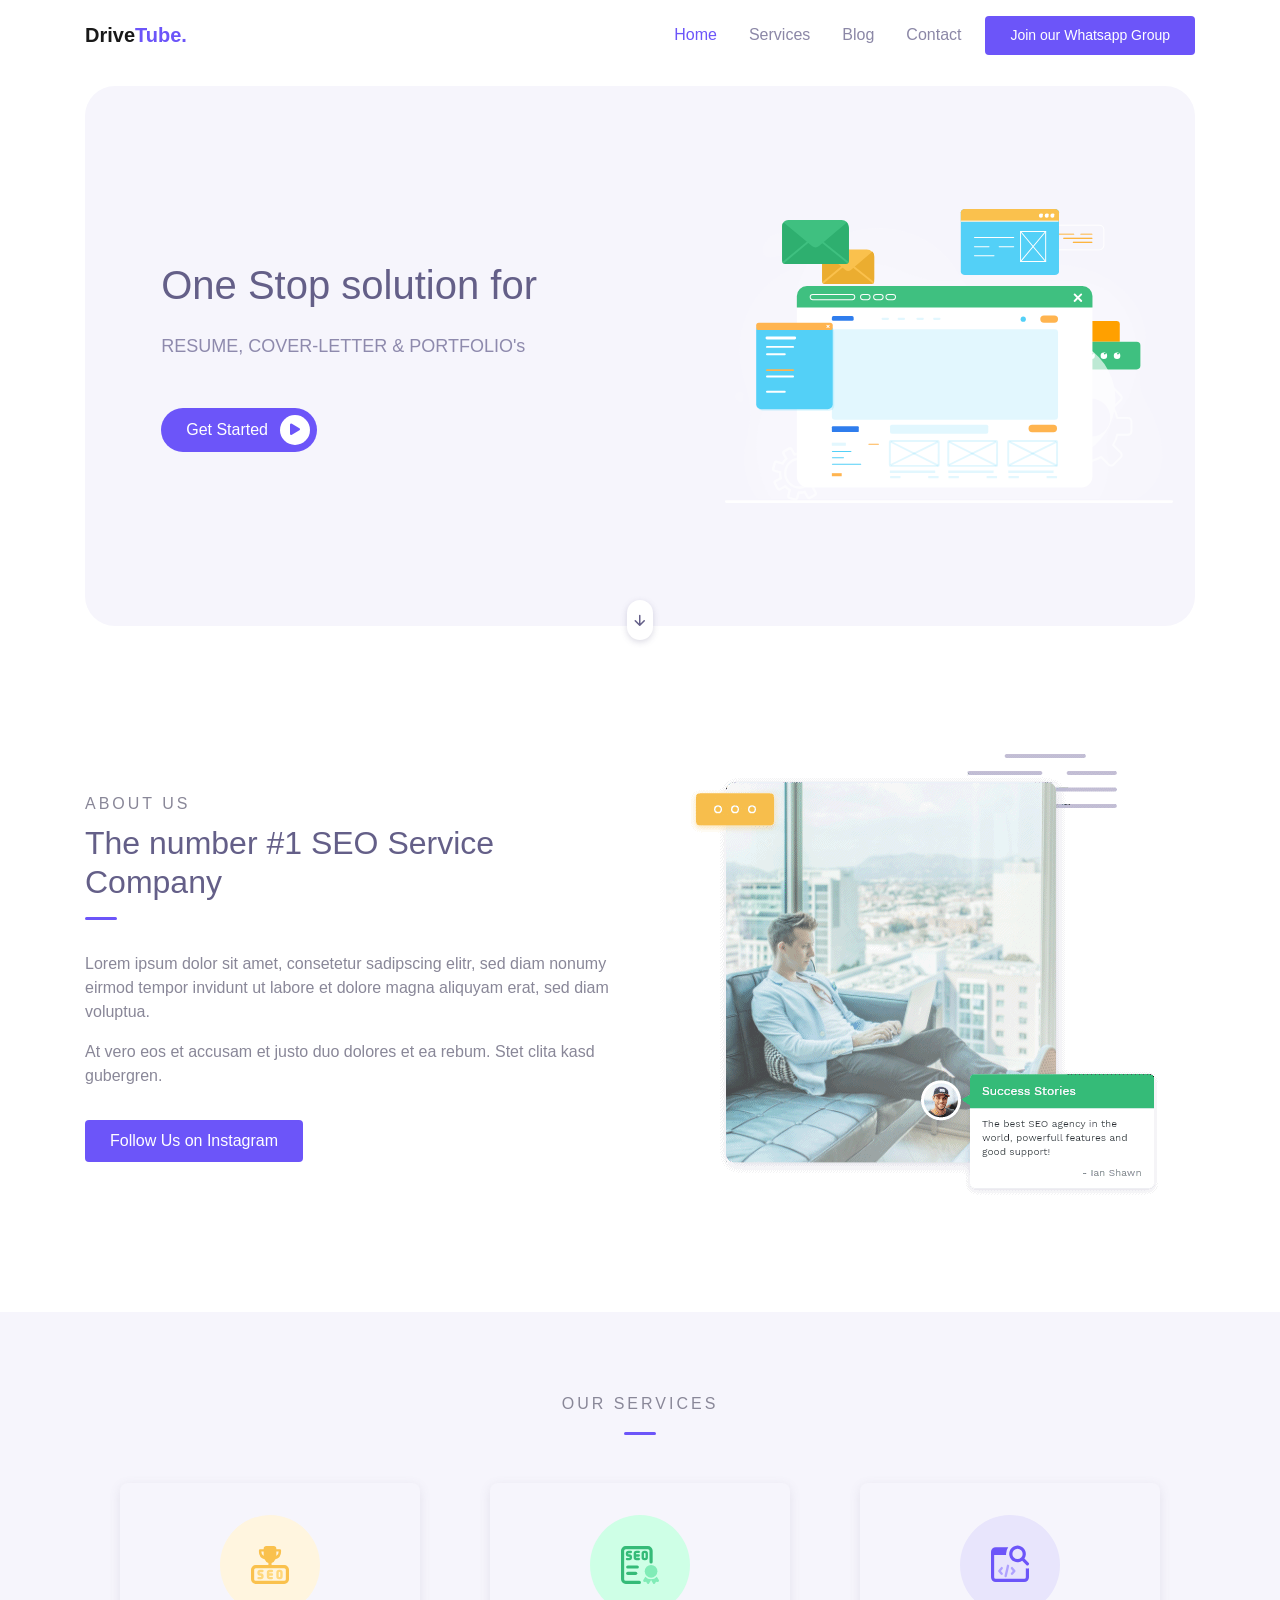
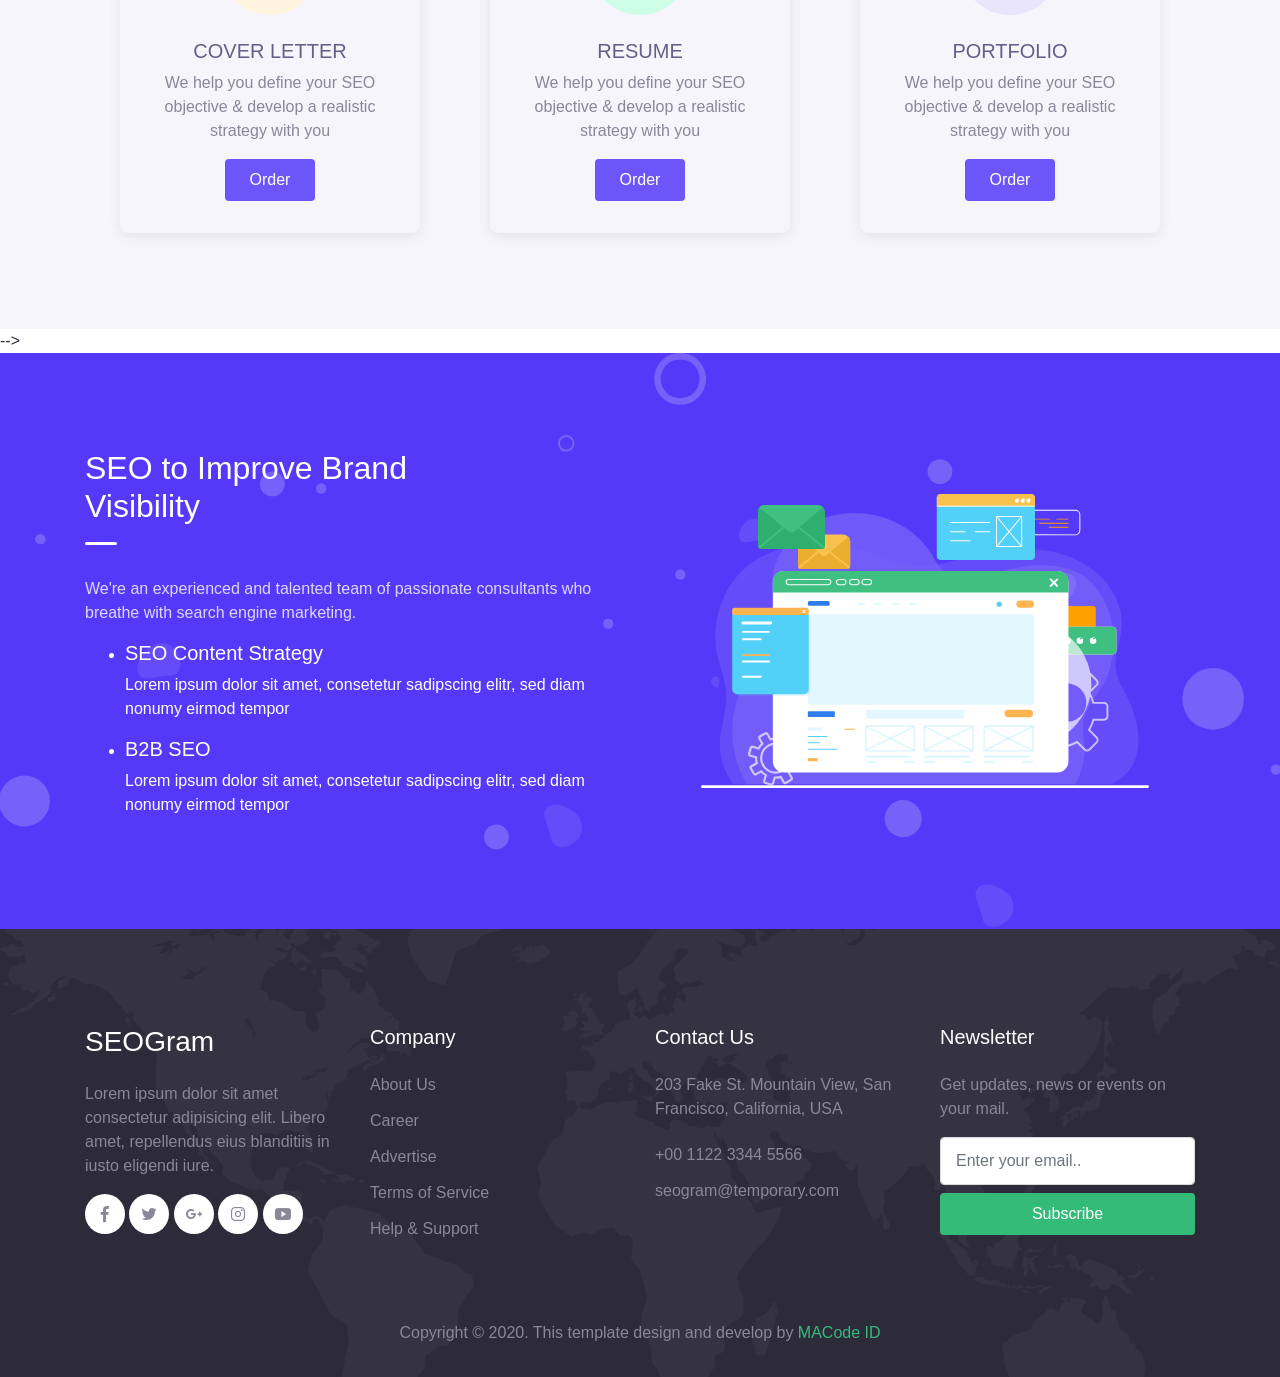
==== index.html @ 105ebe1b "second" ====
<!DOCTYPE html>
<html lang="en">
<head>
  <meta charset="UTF-8">
  <meta name="viewport" content="width=device-width, initial-scale=1.0">

  <meta http-equiv="X-UA-Compatible" content="ie=edge">

  <meta name="copyright" content="MACode ID, https://macodeid.com/">

  <title>DriveTube</title>

  <link rel="stylesheet" href="../assets/css/maicons.css">

  <link rel="stylesheet" href="../assets/css/bootstrap.css">

  <link rel="stylesheet" href="../assets/vendor/animate/animate.css">

  <link rel="stylesheet" href="../assets/css/theme.css">

</head>
<body>

  <!-- Back to top button -->
  <div class="back-to-top"></div>

  <header>
    <nav class="navbar navbar-expand-lg navbar-light bg-white sticky" data-offset="500">
      <div class="container">
        <a href="index.html" class="navbar-brand">Drive<span class="text-primary">Tube.</span></a>

        <button class="navbar-toggler" data-toggle="collapse" data-target="#navbarContent" aria-controls="navbarContent" aria-expanded="false" aria-label="Toggle navigation">
          <span class="navbar-toggler-icon"></span>
        </button>

        <div class="navbar-collapse collapse" id="navbarContent">
          <ul class="navbar-nav ml-auto">
            <li class="nav-item active">
              <a class="nav-link" href="index.html">Home</a>
            </li>
            <li class="nav-item">
              <a class="nav-link" href="service.html">Services</a>
            </li>
            <li class="nav-item">
              <a class="nav-link" href="blog.html">Blog</a>
            </li>
            <li class="nav-item">
              <a class="nav-link" href="contact.html">Contact</a>
            </li>
            <li class="nav-item">
              <a class="btn btn-primary ml-lg-2" href="https://chat.whatsapp.com/I1BBbRwZ9RAHRlMrThzqz7">Join our Whatsapp Group</a>
            </li>
          </ul>
        </div>

      </div>
    </nav>

    <div class="container">
      <div class="page-banner home-banner">
        <div class="row align-items-center flex-wrap-reverse h-100">
          <div class="col-md-6 py-5 wow fadeInLeft">
            <h1 class="mb-4">One Stop solution for </h1>
            <p class="text-lg text-grey mb-5">RESUME, COVER-LETTER & PORTFOLIO's</p>
            <a href="#" class="btn btn-primary btn-split">Get Started  <div class="fab"><span class="mai-play"></span></div></a>
          </div>
          <div class="col-md-6 py-5 wow zoomIn">
            <div class="img-fluid text-center">
              <img src="../assets/img/banner_image_2.svg" alt="">
            </div>
          </div>
        </div>
        <a href="#services" class="btn-scroll" data-role="smoothscroll"><span class="mai-arrow-down"></span></a>
      </div>
    </div>
  </header>



  <div class="page-section" id="about">
    <div class="container">
      <div class="row align-items-center">
        <div class="col-lg-6 py-3 wow fadeInUp">
          <span class="subhead">About us</span>
          <h2 class="title-section">The number #1 SEO Service Company</h2>
          <div class="divider"></div>

          <p>Lorem ipsum dolor sit amet, consetetur sadipscing elitr, sed diam nonumy eirmod tempor invidunt ut labore et dolore magna aliquyam erat, sed diam voluptua.</p>
          <p>At vero eos et accusam et justo duo dolores et ea rebum. Stet clita kasd gubergren.</p>
          <a href="about.html" class="btn btn-primary mt-3">Follow Us on Instagram</a>
        </div>
        <div class="col-lg-6 py-3 wow fadeInRight">
          <div class="img-fluid py-3 text-center">
            <img src="../assets/img/about_frame.png" alt="">
          </div>
        </div>
      </div>
    </div> <!-- .container -->
  </div> <!-- .page-section -->

  <div class="page-section bg-light" id="services">
    <div class="container">
      <div class="text-center wow fadeInUp">
        <div class="subhead">Our services</div>
        <div class="divider mx-auto"></div>
      </div>

      <div class="container">
      <div class="row">
        <div class="col-lg-4">
          <div class="card-service wow fadeInUp">
            <div class="header">
              <img src="../assets/img/services/service-1.svg" alt="">
            </div>
            <div class="body">
              <h5 class="text-secondary">COVER LETTER</h5>
              <p>We help you define your SEO objective & develop a realistic strategy with you</p>
              <a href="coverletter.html" class="btn btn-primary">Order </a>
            </div>
          </div>
        </div>
        <div class="col-lg-4">
          <div class="card-service wow fadeInUp">
            <div class="header">
              <img src="../assets/img/services/service-2.svg" alt="">
            </div>
            <div class="body">
              <h5 class="text-secondary">RESUME</h5>
              <p>We help you define your SEO objective & develop a realistic strategy with you</p>
              <a href="resume.html" class="btn btn-primary">Order </a>
            </div>
          </div>
        </div>
        <div class="col-lg-4">
          <div class="card-service wow fadeInUp">
            <div class="header">
              <img src="../assets/img/services/service-3.svg" alt="">
            </div>
            <div class="body">
              <h5 class="text-secondary">PORTFOLIO</h5>
              <p>We help you define your SEO objective & develop a realistic strategy with you</p>
              <a href="portfolio.html" class="btn btn-primary">Order </a>
            </div>
          </div>
        </div>
      </div>
    </div>

    </div> <!-- .container -->
  </div> <!-- .page-section -->


<!--   <div class="page-section">
    <div class="container">
      <div class="text-center wow fadeInUp">
        <div class="subhead">Pricing Plan</div>
        <h2 class="title-section">Choose plan the right for you</h2>
        <div class="divider mx-auto"></div>
      </div>
      <div class="row mt-5">
        <div class="col-lg-4 py-3 wow zoomIn">
          <div class="card-pricing">
            <div class="header">
              <div class="pricing-type">Basic</div>
              <div class="price">
                <span class="dollar">$</span>
                <h1>39<span class="suffix">.99</span></h1>
              </div>
              <h5>Per Month</h5>
            </div>
            <div class="body">
              <p>25 Analytics <span class="suffix">Campaign</span></p>
              <p>1,300 Change <span class="suffix">Keywords</span></p>
              <p>Social Media <span class="suffix">Reviews</span></p>
              <p>1 Free <span class="suffix">Optimization</span></p>
              <p>24/7 <span class="suffix">Support</span></p>
            </div>
            <div class="footer">
              <a href="#" class="btn btn-pricing btn-block">Subscribe</a>
            </div>
          </div>
        </div>

        <div class="col-lg-4 py-3 wow zoomIn">
          <div class="card-pricing marked">
            <div class="header">
              <div class="pricing-type">Standar</div>
              <div class="price">
                <span class="dollar">$</span>
                <h1>59<span class="suffix">.99</span></h1>
              </div>
              <h5>Per Month</h5>
            </div>
            <div class="body">
              <p>25 Analytics <span class="suffix">Campaign</span></p>
              <p>1,300 Change <span class="suffix">Keywords</span></p>
              <p>Social Media <span class="suffix">Reviews</span></p>
              <p>1 Free <span class="suffix">Optimization</span></p>
              <p>24/7 <span class="suffix">Support</span></p>
            </div>
            <div class="footer">
              <a href="#" class="btn btn-pricing btn-block">Subscribe</a>
            </div>
          </div>
        </div>

        <div class="col-lg-4 py-3 wow zoomIn">
          <div class="card-pricing">
            <div class="header">
              <div class="pricing-type">Professional</div>
              <div class="price">
                <span class="dollar">$</span>
                <h1>99<span class="suffix">.99</span></h1>
              </div>
              <h5>Per Month</h5>
            </div>
            <div class="body">
              <p>25 Analytics <span class="suffix">Campaign</span></p>
              <p>1,300 Change <span class="suffix">Keywords</span></p>
              <p>Social Media <span class="suffix">Reviews</span></p>
              <p>1 Free <span class="suffix">Optimization</span></p>
              <p>24/7 <span class="suffix">Support</span></p>
            </div>
            <div class="footer">
              <a href="#" class="btn btn-pricing btn-block">Subscribe</a>
            </div>
          </div>
        </div>

      </div>
    </div> <!-- .container -->
  </div> <!-- .page-section --> -->

  <!-- Banner info -->
  <div class="page-section banner-info">
    <div class="wrap bg-image" style="background-image: url(../assets/img/bg_pattern.svg);">
      <div class="container">
        <div class="row align-items-center">
          <div class="col-lg-6 py-3 pr-lg-5 wow fadeInUp">
            <h2 class="title-section">SEO to Improve Brand <br> Visibility</h2>
            <div class="divider"></div>
            <p>We're an experienced and talented team of passionate consultants who breathe with search engine marketing.</p>
            
            <ul class="theme-list theme-list-light text-white">
              <li>
                <div class="h5">SEO Content Strategy</div>
                <p>Lorem ipsum dolor sit amet, consetetur sadipscing elitr, sed diam nonumy eirmod tempor</p>
              </li>
              <li>
                <div class="h5">B2B SEO</div>
                <p>Lorem ipsum dolor sit amet, consetetur sadipscing elitr, sed diam nonumy eirmod tempor</p>
              </li>
            </ul>
          </div>
          <div class="col-lg-6 py-3 wow fadeInRight">
            <div class="img-fluid text-center">
              <img src="../assets/img/banner_image_2.svg" alt="">
            </div>
          </div>
        </div>
      </div>
    </div> <!-- .wrap -->
  </div> <!-- .page-section -->


  <footer class="page-footer bg-image" style="background-image: url(../assets/img/world_pattern.svg);">
    <div class="container">
      <div class="row mb-5">
        <div class="col-lg-3 py-3">
          <h3>SEOGram</h3>
          <p>Lorem ipsum dolor sit amet consectetur adipisicing elit. Libero amet, repellendus eius blanditiis in iusto eligendi iure.</p>

          <div class="social-media-button">
            <a href="#"><span class="mai-logo-facebook-f"></span></a>
            <a href="#"><span class="mai-logo-twitter"></span></a>
            <a href="#"><span class="mai-logo-google-plus-g"></span></a>
            <a href="#"><span class="mai-logo-instagram"></span></a>
            <a href="#"><span class="mai-logo-youtube"></span></a>
          </div>
        </div>
        <div class="col-lg-3 py-3">
          <h5>Company</h5>
          <ul class="footer-menu">
            <li><a href="#">About Us</a></li>
            <li><a href="#">Career</a></li>
            <li><a href="#">Advertise</a></li>
            <li><a href="#">Terms of Service</a></li>
            <li><a href="#">Help & Support</a></li>
          </ul>
        </div>
        <div class="col-lg-3 py-3">
          <h5>Contact Us</h5>
          <p>203 Fake St. Mountain View, San Francisco, California, USA</p>
          <a href="#" class="footer-link">+00 1122 3344 5566</a>
          <a href="#" class="footer-link">seogram@temporary.com</a>
        </div>
        <div class="col-lg-3 py-3">
          <h5>Newsletter</h5>
          <p>Get updates, news or events on your mail.</p>
          <form action="#">
            <input type="text" class="form-control" placeholder="Enter your email..">
            <button type="submit" class="btn btn-success btn-block mt-2">Subscribe</button>
          </form>
        </div>
      </div>

      <p class="text-center" id="copyright">Copyright &copy; 2020. This template design and develop by <a href="https://macodeid.com/" target="_blank">MACode ID</a></p>
    </div>
  </footer>

<script src="../assets/js/jquery-3.5.1.min.js"></script>

<script src="../assets/js/bootstrap.bundle.min.js"></script>

<script src="../assets/js/google-maps.js"></script>

<script src="../assets/vendor/wow/wow.min.js"></script>

<script src="../assets/js/theme.js"></script>
  
</body>
</html>
---- assets/css/maicons.css ----
@font-face {
  font-family: 'maicons';
  src:  url('../fonts/maicons.eot?c9nlkl');
  src:  url('../fonts/maicons.eot?c9nlkl#iefix') format('embedded-opentype'),
    url('../fonts/maicons.ttf?c9nlkl') format('truetype'),
    url('../fonts/maicons.woff?c9nlkl') format('woff'),
    url('../fonts/maicons.svg?c9nlkl#maicons') format('svg');
  font-weight: normal;
  font-style: normal;
  font-display: block;
}

[class^="mai-"], [class*=" mai-"] {
  /* use !important to prevent issues with browser extensions that change fonts */
  font-family: 'maicons' !important;
  speak: none;
  font-style: normal;
  font-weight: normal;
  font-variant: normal;
  text-transform: none;
  line-height: 1;

  /* Better Font Rendering =========== */
  -webkit-font-smoothing: antialiased;
  -moz-osx-font-smoothing: grayscale;
}

.mai-add:before {
  content: "\e900";
}
.mai-add-circle:before {
  content: "\e901";
}
.mai-add-circle-outline:before {
  content: "\e902";
}
.mai-airplane:before {
  content: "\e903";
}
.mai-airplane-outline:before {
  content: "\e904";
}
.mai-alarm:before {
  content: "\e905";
}
.mai-alarm-outline:before {
  content: "\e906";
}
.mai-albums:before {
  content: "\e907";
}
.mai-albums-outline:before {
  content: "\e908";
}
.mai-alert:before {
  content: "\e909";
}
.mai-alert-circle:before {
  content: "\e90a";
}
.mai-alert-circle-outline:before {
  content: "\e90b";
}
.mai-analytics:before {
  content: "\e90c";
}
.mai-analytics-outline:before {
  content: "\e90d";
}
.mai-aperture:before {
  content: "\e90e";
}
.mai-aperture-outline:before {
  content: "\e90f";
}
.mai-apps:before {
  content: "\e910";
}
.mai-apps-outline:before {
  content: "\e911";
}
.mai-archive:before {
  content: "\e912";
}
.mai-archive-outline:before {
  content: "\e913";
}
.mai-arrow-back:before {
  content: "\e914";
}
.mai-arrow-back-circle:before {
  content: "\e915";
}
.mai-arrow-back-circle-outline:before {
  content: "\e916";
}
.mai-arrow-down:before {
  content: "\e917";
}
.mai-arrow-down-circle:before {
  content: "\e918";
}
.mai-arrow-down-circle-outline:before {
  content: "\e919";
}
.mai-arrow-forward:before {
  content: "\e91a";
}
.mai-arrow-forward-circle:before {
  content: "\e91b";
}
.mai-arrow-forward-circle-outline:before {
  content: "\e91c";
}
.mai-arrow-redo:before {
  content: "\e91d";
}
.mai-arrow-redo-circle:before {
  content: "\e91e";
}
.mai-arrow-redo-circle-outline:before {
  content: "\e91f";
}
.mai-arrow-redo-outline:before {
  content: "\e920";
}
.mai-arrow-undo:before {
  content: "\e921";
}
.mai-arrow-undo-circle:before {
  content: "\e922";
}
.mai-arrow-undo-circle-outline:before {
  content: "\e923";
}
.mai-arrow-undo-outline:before {
  content: "\e924";
}
.mai-arrow-up:before {
  content: "\e925";
}
.mai-arrow-up-circle:before {
  content: "\e926";
}
.mai-arrow-up-circle-outline:before {
  content: "\e927";
}
.mai-at:before {
  content: "\e928";
}
.mai-at-circle:before {
  content: "\e929";
}
.mai-at-circle-outline:before {
  content: "\e92a";
}
.mai-attach:before {
  content: "\e92b";
}
.mai-attach-outline:before {
  content: "\e92c";
}
.mai-backspace:before {
  content: "\e92d";
}
.mai-backspace-outline:before {
  content: "\e92e";
}
.mai-bandage:before {
  content: "\e92f";
}
.mai-bandage-outline:before {
  content: "\e930";
}
.mai-bar-chart:before {
  content: "\e932";
}
.mai-bar-chart-outline:before {
  content: "\e933";
}
.mai-barbell:before {
  content: "\e931";
}
.mai-barcode:before {
  content: "\e934";
}
.mai-barcode-outline:before {
  content: "\e935";
}
.mai-baseball:before {
  content: "\e936";
}
.mai-baseball-outline:before {
  content: "\e937";
}
.mai-basket:before {
  content: "\e938";
}
.mai-basket-outline:before {
  content: "\e93b";
}
.mai-basketball:before {
  content: "\e939";
}
.mai-basketball-outline:before {
  content: "\e93a";
}
.mai-battery-charging:before {
  content: "\e93c";
}
.mai-battery-dead:before {
  content: "\e93d";
}
.mai-battery-full:before {
  content: "\e93e";
}
.mai-battery-half:before {
  content: "\e93f";
}
.mai-beaker:before {
  content: "\e940";
}
.mai-beaker-outline:before {
  content: "\e941";
}
.mai-bed:before {
  content: "\e942";
}
.mai-bed-outline:before {
  content: "\e943";
}
.mai-beer:before {
  content: "\e944";
}
.mai-beer-outline:before {
  content: "\e945";
}
.mai-bicycle:before {
  content: "\e946";
}
.mai-bluetooth:before {
  content: "\e947";
}
.mai-boat:before {
  content: "\e948";
}
.mai-boat-outline:before {
  content: "\e949";
}
.mai-body:before {
  content: "\e94a";
}
.mai-body-outline:before {
  content: "\e94b";
}
.mai-bonfire:before {
  content: "\e94c";
}
.mai-bonfire-outline:before {
  content: "\e94d";
}
.mai-book:before {
  content: "\e94e";
}
.mai-book-outline:before {
  content: "\e953";
}
.mai-bookmark:before {
  content: "\e94f";
}
.mai-bookmark-outline:before {
  content: "\e950";
}
.mai-bookmarks:before {
  content: "\e951";
}
.mai-bookmarks-outline:before {
  content: "\e952";
}
.mai-briefcase:before {
  content: "\e954";
}
.mai-briefcase-outline:before {
  content: "\e955";
}
.mai-browsers:before {
  content: "\e956";
}
.mai-browsers-outline:before {
  content: "\e957";
}
.mai-brush:before {
  content: "\e958";
}
.mai-brush-outline:before {
  content: "\e959";
}
.mai-bug:before {
  content: "\e95a";
}
.mai-bug-outline:before {
  content: "\e95b";
}
.mai-build:before {
  content: "\e95c";
}
.mai-build-outline:before {
  content: "\e95d";
}
.mai-bulb:before {
  content: "\e95e";
}
.mai-bulb-outline:before {
  content: "\e95f";
}
.mai-bus:before {
  content: "\e960";
}
.mai-bus-outline:before {
  content: "\e963";
}
.mai-business:before {
  content: "\e961";
}
.mai-business-outline:before {
  content: "\e962";
}
.mai-cafe:before {
  content: "\e964";
}
.mai-cafe-outline:before {
  content: "\e965";
}
.mai-calculator:before {
  content: "\e966";
}
.mai-calculator-outline:before {
  content: "\e967";
}
.mai-calendar:before {
  content: "\e968";
}
.mai-calendar-outline:before {
  content: "\e969";
}
.mai-call:before {
  content: "\e96a";
}
.mai-call-outline:before {
  content: "\e96b";
}
.mai-camera:before {
  content: "\e96c";
}
.mai-camera-outline:before {
  content: "\e96d";
}
.mai-camera-reverse:before {
  content: "\e96e";
}
.mai-camera-reverse-outline:before {
  content: "\e96f";
}
.mai-car:before {
  content: "\e970";
}
.mai-car-outline:before {
  content: "\e97f";
}
.mai-car-sport:before {
  content: "\e980";
}
.mai-car-sport-outline:before {
  content: "\e981";
}
.mai-card:before {
  content: "\e971";
}
.mai-card-outline:before {
  content: "\e972";
}
.mai-caret-back:before {
  content: "\e973";
}
.mai-caret-back-circle:before {
  content: "\e974";
}
.mai-caret-back-circle-outline:before {
  content: "\e975";
}
.mai-caret-down:before {
  content: "\e976";
}
.mai-caret-down-circle:before {
  content: "\e977";
}
.mai-caret-down-circle-outline:before {
  content: "\e978";
}
.mai-caret-forward:before {
  content: "\e979";
}
.mai-caret-forward-circle:before {
  content: "\e97a";
}
.mai-caret-forward-circle-outline:before {
  content: "\e97b";
}
.mai-caret-up:before {
  content: "\e97c";
}
.mai-caret-up-circle:before {
  content: "\e97d";
}
.mai-caret-up-circle-outline:before {
  content: "\e97e";
}
.mai-cart:before {
  content: "\e982";
}
.mai-cart-outline:before {
  content: "\e983";
}
.mai-cash:before {
  content: "\e984";
}
.mai-cash-outline:before {
  content: "\e985";
}
.mai-chatbox:before {
  content: "\e986";
}
.mai-chatbox-ellipses:before {
  content: "\e987";
}
.mai-chatbox-ellipses-outline:before {
  content: "\e988";
}
.mai-chatbox-outline:before {
  content: "\e989";
}
.mai-chatbubble:before {
  content: "\e98a";
}
.mai-chatbubble-ellipses:before {
  content: "\e98b";
}
.mai-chatbubble-ellipses-outline:before {
  content: "\e98c";
}
.mai-chatbubble-outline:before {
  content: "\e98d";
}
.mai-chatbubbles:before {
  content: "\e98e";
}
.mai-chatbubbles-outline:before {
  content: "\e98f";
}
.mai-checkbox:before {
  content: "\e990";
}
.mai-checkbox-outline:before {
  content: "\e991";
}
.mai-checkmark:before {
  content: "\e992";
}
.mai-checkmark-circle:before {
  content: "\e993";
}
.mai-checkmark-circle-outline:before {
  content: "\e994";
}
.mai-checkmark-done:before {
  content: "\e995";
}
.mai-checkmark-done-circle:before {
  content: "\e996";
}
.mai-checkmark-done-circle-outline:before {
  content: "\e997";
}
.mai-chevron-back:before {
  content: "\e998";
}
.mai-chevron-back-circle:before {
  content: "\e999";
}
.mai-chevron-back-circle-outline:before {
  content: "\e99a";
}
.mai-chevron-down:before {
  content: "\e99b";
}
.mai-chevron-down-circle:before {
  content: "\e99c";
}
.mai-chevron-down-circle-outline:before {
  content: "\e99d";
}
.mai-chevron-forward:before {
  content: "\e99e";
}
.mai-chevron-forward-circle:before {
  content: "\e99f";
}
.mai-chevron-forward-circle-outline:before {
  content: "\e9a0";
}
.mai-chevron-up:before {
  content: "\e9a1";
}
.mai-chevron-up-circle:before {
  content: "\e9a2";
}
.mai-chevron-up-circle-outline:before {
  content: "\e9a3";
}
.mai-clipboard:before {
  content: "\e9a4";
}
.mai-clipboard-outline:before {
  content: "\e9a5";
}
.mai-close:before {
  content: "\e9a6";
}
.mai-close-circle:before {
  content: "\e9a7";
}
.mai-close-circle-outline:before {
  content: "\e9a8";
}
.mai-cloud:before {
  content: "\e9a9";
}
.mai-cloud-circle:before {
  content: "\e9aa";
}
.mai-cloud-circle-outline:before {
  content: "\e9ab";
}
.mai-cloud-done:before {
  content: "\e9ac";
}
.mai-cloud-done-outline:before {
  content: "\e9ad";
}
.mai-cloud-download:before {
  content: "\e9ae";
}
.mai-cloud-download-outline:before {
  content: "\e9af";
}
.mai-cloud-offline:before {
  content: "\e9b0";
}
.mai-cloud-offline-outline:before {
  content: "\e9b1";
}
.mai-cloud-outline:before {
  content: "\e9b2";
}
.mai-cloud-upload:before {
  content: "\e9b3";
}
.mai-cloud-upload-outline:before {
  content: "\e9b4";
}
.mai-cloudy:before {
  content: "\e9b5";
}
.mai-cloudy-night:before {
  content: "\e9b6";
}
.mai-cloudy-night-outline:before {
  content: "\e9b7";
}
.mai-cloudy-outline:before {
  content: "\e9b8";
}
.mai-code:before {
  content: "\e9b9";
}
.mai-code-download:before {
  content: "\e9ba";
}
.mai-code-slash:before {
  content: "\e9bb";
}
.mai-code-working:before {
  content: "\e9bc";
}
.mai-cog:before {
  content: "\e9bd";
}
.mai-color-fill:before {
  content: "\e9be";
}
.mai-color-fill-outline:before {
  content: "\e9bf";
}
.mai-color-filter:before {
  content: "\e9c0";
}
.mai-color-filter-outline:before {
  content: "\e9c1";
}
.mai-color-palette:before {
  content: "\e9c2";
}
.mai-color-palette-outline:before {
  content: "\e9c3";
}
.mai-color-wand:before {
  content: "\e9c4";
}
.mai-color-wand-outline:before {
  content: "\e9c5";
}
.mai-compass:before {
  content: "\e9c6";
}
.mai-compass-outline:before {
  content: "\e9c7";
}
.mai-construct:before {
  content: "\e9c8";
}
.mai-construct-outline:before {
  content: "\e9c9";
}
.mai-contract:before {
  content: "\e9ca";
}
.mai-contrast:before {
  content: "\e9cb";
}
.mai-copy:before {
  content: "\e9cc";
}
.mai-copy-outline:before {
  content: "\e9cd";
}
.mai-create:before {
  content: "\e9ce";
}
.mai-create-outline:before {
  content: "\e9cf";
}
.mai-crop:before {
  content: "\e9d0";
}
.mai-cube:before {
  content: "\e9d1";
}
.mai-cube-outline:before {
  content: "\e9d2";
}
.mai-cut:before {
  content: "\e9d3";
}
.mai-desktop:before {
  content: "\e9d4";
}
.mai-desktop-outline:before {
  content: "\e9d5";
}
.mai-disc:before {
  content: "\e9d6";
}
.mai-disc-outline:before {
  content: "\e9d7";
}
.mai-document:before {
  content: "\e9d8";
}
.mai-document-outline:before {
  content: "\e9d9";
}
.mai-document-text:before {
  content: "\e9dc";
}
.mai-document-text-outline:before {
  content: "\e9dd";
}
.mai-documents:before {
  content: "\e9da";
}
.mai-documents-outline:before {
  content: "\e9db";
}
.mai-download:before {
  content: "\e9de";
}
.mai-download-outline:before {
  content: "\e9df";
}
.mai-duplicate:before {
  content: "\e9e0";
}
.mai-duplicate-outline:before {
  content: "\e9e1";
}
.mai-ear:before {
  content: "\e9e2";
}
.mai-ear-outline:before {
  content: "\e9e3";
}
.mai-earth:before {
  content: "\e9e4";
}
.mai-earth-outline:before {
  content: "\e9e5";
}
.mai-easel:before {
  content: "\e9e6";
}
.mai-easel-outline:before {
  content: "\e9e7";
}
.mai-egg:before {
  content: "\e9e8";
}
.mai-egg-outline:before {
  content: "\e9e9";
}
.mai-ellipse:before {
  content: "\e9ea";
}
.mai-ellipse-outline:before {
  content: "\e9eb";
}
.mai-ellipsis-horizontal:before {
  content: "\e9ec";
}
.mai-ellipsis-horizontal-circle:before {
  content: "\e9ed";
}
.mai-ellipsis-vertical:before {
  content: "\e9ee";
}
.mai-ellipsis-vertical-circle:before {
  content: "\e9ef";
}
.mai-enter:before {
  content: "\e9f0";
}
.mai-enter-outline:before {
  content: "\e9f1";
}
.mai-exit:before {
  content: "\e9f2";
}
.mai-exit-outline:before {
  content: "\e9f3";
}
.mai-expand:before {
  content: "\e9f4";
}
.mai-eye:before {
  content: "\e9f5";
}
.mai-eye-off:before {
  content: "\e9f8";
}
.mai-eye-off-outline:before {
  content: "\e9f9";
}
.mai-eye-outline:before {
  content: "\e9fa";
}
.mai-eyedrop:before {
  content: "\e9f6";
}
.mai-eyedrop-outline:before {
  content: "\e9f7";
}
.mai-fast-food:before {
  content: "\e9fb";
}
.mai-fast-food-outline:before {
  content: "\e9fc";
}
.mai-female:before {
  content: "\e9fd";
}
.mai-file-tray:before {
  content: "\e9fe";
}
.mai-file-tray-full:before {
  content: "\e9ff";
}
.mai-file-tray-full-outline:before {
  content: "\ea00";
}
.mai-file-tray-outline:before {
  content: "\ea01";
}
.mai-film:before {
  content: "\ea02";
}
.mai-film-outline:before {
  content: "\ea03";
}
.mai-filter:before {
  content: "\ea04";
}
.mai-finger-print:before {
  content: "\ea05";
}
.mai-fitness:before {
  content: "\ea06";
}
.mai-fitness-outline:before {
  content: "\ea07";
}
.mai-flag:before {
  content: "\ea08";
}
.mai-flag-outline:before {
  content: "\ea09";
}
.mai-flame:before {
  content: "\ea0a";
}
.mai-flame-outline:before {
  content: "\ea0b";
}
.mai-flash:before {
  content: "\ea0c";
}
.mai-flash-off:before {
  content: "\ea0f";
}
.mai-flash-off-outline:before {
  content: "\ea10";
}
.mai-flash-outline:before {
  content: "\ea11";
}
.mai-flashlight:before {
  content: "\ea0d";
}
.mai-flashlight-outline:before {
  content: "\ea0e";
}
.mai-flask:before {
  content: "\ea12";
}
.mai-flask-outline:before {
  content: "\ea13";
}
.mai-flower:before {
  content: "\ea14";
}
.mai-flower-outline:before {
  content: "\ea15";
}
.mai-folder:before {
  content: "\ea16";
}
.mai-folder-open:before {
  content: "\ea17";
}
.mai-folder-open-outline:before {
  content: "\ea18";
}
.mai-folder-outline:before {
  content: "\ea19";
}
.mai-football:before {
  content: "\ea1a";
}
.mai-football-outline:before {
  content: "\ea1b";
}
.mai-funnel:before {
  content: "\ea1c";
}
.mai-funnel-outline:before {
  content: "\ea1d";
}
.mai-game-controller:before {
  content: "\ea1e";
}
.mai-game-controller-outline:before {
  content: "\ea1f";
}
.mai-gift:before {
  content: "\ea20";
}
.mai-gift-outline:before {
  content: "\ea21";
}
.mai-git-branch:before {
  content: "\ea22";
}
.mai-git-commit:before {
  content: "\ea23";
}
.mai-git-compare:before {
  content: "\ea24";
}
.mai-git-merge:before {
  content: "\ea25";
}
.mai-git-network:before {
  content: "\ea26";
}
.mai-git-pull-request:before {
  content: "\ea27";
}
.mai-glasses:before {
  content: "\ea28";
}
.mai-glasses-outline:before {
  content: "\ea29";
}
.mai-globe:before {
  content: "\ea2a";
}
.mai-globe-outline:before {
  content: "\ea2b";
}
.mai-golf:before {
  content: "\ea2c";
}
.mai-golf-outline:before {
  content: "\ea2d";
}
.mai-grid:before {
  content: "\ea2e";
}
.mai-grid-outline:before {
  content: "\ea2f";
}
.mai-hammer:before {
  content: "\ea30";
}
.mai-hammer-outline:before {
  content: "\ea31";
}
.mai-hand-left:before {
  content: "\ea32";
}
.mai-hand-left-outline:before {
  content: "\ea33";
}
.mai-hand-right:before {
  content: "\ea34";
}
.mai-hand-right-outline:before {
  content: "\ea35";
}
.mai-happy:before {
  content: "\ea36";
}
.mai-happy-outline:before {
  content: "\ea37";
}
.mai-hardware-chip:before {
  content: "\ea38";
}
.mai-hardware-chip-outline:before {
  content: "\ea39";
}
.mai-headset:before {
  content: "\ea3a";
}
.mai-headset-outline:before {
  content: "\ea3b";
}
.mai-heart:before {
  content: "\ea3c";
}
.mai-heart-circle:before {
  content: "\ea3d";
}
.mai-heart-circle-outline:before {
  content: "\ea3e";
}
.mai-heart-dislike:before {
  content: "\ea3f";
}
.mai-heart-dislike-circle:before {
  content: "\ea40";
}
.mai-heart-dislike-circle-outline:before {
  content: "\ea41";
}
.mai-heart-dislike-outline:before {
  content: "\ea42";
}
.mai-heart-half:before {
  content: "\ea43";
}
.mai-heart-half-outline:before {
  content: "\ea44";
}
.mai-heart-outline:before {
  content: "\ea45";
}
.mai-help:before {
  content: "\ea46";
}
.mai-help-buoy:before {
  content: "\ea47";
}
.mai-help-buoy-outline:before {
  content: "\ea48";
}
.mai-help-circle:before {
  content: "\ea49";
}
.mai-help-circle-outline:before {
  content: "\ea4a";
}
.mai-home:before {
  content: "\ea4b";
}
.mai-home-outline:before {
  content: "\ea4c";
}
.mai-hourglass:before {
  content: "\ea4d";
}
.mai-hourglass-outline:before {
  content: "\ea4e";
}
.mai-ice-cream:before {
  content: "\ea4f";
}
.mai-ice-cream-outline:before {
  content: "\ea50";
}
.mai-image:before {
  content: "\ea51";
}
.mai-image-outline:before {
  content: "\ea52";
}
.mai-images:before {
  content: "\ea53";
}
.mai-images-outline:before {
  content: "\ea54";
}
.mai-infinite:before {
  content: "\ea55";
}
.mai-information:before {
  content: "\ea56";
}
.mai-information-circle:before {
  content: "\ea57";
}
.mai-information-circle-outline:before {
  content: "\ea58";
}
.mai-journal:before {
  content: "\ea59";
}
.mai-journal-outline:before {
  content: "\ea5a";
}
.mai-key:before {
  content: "\ea5b";
}
.mai-key-outline:before {
  content: "\ea5c";
}
.mai-keypad:before {
  content: "\ea5d";
}
.mai-keypad-outline:before {
  content: "\ea5e";
}
.mai-language:before {
  content: "\ea5f";
}
.mai-laptop:before {
  content: "\ea60";
}
.mai-laptop-outline:before {
  content: "\ea61";
}
.mai-layers:before {
  content: "\ea62";
}
.mai-layers-outline:before {
  content: "\ea63";
}
.mai-leaf:before {
  content: "\ea64";
}
.mai-leaf-outline:before {
  content: "\ea65";
}
.mai-library:before {
  content: "\ea66";
}
.mai-library-outline:before {
  content: "\ea67";
}
.mai-link:before {
  content: "\ea68";
}
.mai-list:before {
  content: "\ea69";
}
.mai-list-circle:before {
  content: "\ea6a";
}
.mai-list-circle-outline:before {
  content: "\ea6b";
}
.mai-locate:before {
  content: "\ea6c";
}
.mai-location:before {
  content: "\ea6d";
}
.mai-location-outline:before {
  content: "\ea6e";
}
.mai-lock-closed:before {
  content: "\ea6f";
}
.mai-lock-closed-outline:before {
  content: "\ea70";
}
.mai-lock-open:before {
  content: "\ea71";
}
.mai-lock-open-outline:before {
  content: "\ea72";
}
.mai-log-in:before {
  content: "\ea73";
}
.mai-log-in-outline:before {
  content: "\ea74";
}
.mai-log-out:before {
  content: "\ea75";
}
.mai-log-out-outline:before {
  content: "\ea76";
}
.mai-logo-500px:before {
  content: "\ea8e";
}
.mai-logo-accessible-icon:before {
  content: "\eaef";
}
.mai-logo-accusoft:before {
  content: "\eba2";
}
.mai-logo-algolia:before {
  content: "\eba3";
}
.mai-logo-alipay:before {
  content: "\eba4";
}
.mai-logo-amazon:before {
  content: "\eba5";
}
.mai-logo-amplify:before {
  content: "\eba6";
}
.mai-logo-android:before {
  content: "\eba7";
}
.mai-logo-angular:before {
  content: "\eba8";
}
.mai-logo-apple:before {
  content: "\eba9";
}
.mai-logo-apple-appstore:before {
  content: "\ebaa";
}
.mai-logo-aws:before {
  content: "\ebab";
}
.mai-logo-behance:before {
  content: "\ebac";
}
.mai-logo-bitbucket:before {
  content: "\ebad";
}
.mai-logo-bitcoin:before {
  content: "\ebae";
}
.mai-logo-blackberry:before {
  content: "\ebaf";
}
.mai-logo-blogger:before {
  content: "\ebb0";
}
.mai-logo-buffer:before {
  content: "\ebb1";
}
.mai-logo-buysellads:before {
  content: "\ebb2";
}
.mai-logo-capacitor:before {
  content: "\ebb3";
}
.mai-logo-cc-amazon-pay:before {
  content: "\ebb4";
}
.mai-logo-cc-amex:before {
  content: "\ebb5";
}
.mai-logo-cc-apple-pay:before {
  content: "\ebb6";
}
.mai-logo-cc-diners-club:before {
  content: "\ebb7";
}
.mai-logo-cc-discover:before {
  content: "\ebb8";
}
.mai-logo-cc-jcb:before {
  content: "\ebb9";
}
.mai-logo-cc-mastercard:before {
  content: "\ebba";
}
.mai-logo-cc-paypal:before {
  content: "\ebbb";
}
.mai-logo-cc-stripe:before {
  content: "\ebbc";
}
.mai-logo-cc-visa:before {
  content: "\ebbd";
}
.mai-logo-chrome:before {
  content: "\ebbe";
}
.mai-logo-closed-captioning:before {
  content: "\ebbf";
}
.mai-logo-codepen:before {
  content: "\ebc0";
}
.mai-logo-cpanel:before {
  content: "\ebc1";
}
.mai-logo-creative-commons:before {
  content: "\ebc2";
}
.mai-logo-css3:before {
  content: "\ebc3";
}
.mai-logo-cuttlefish:before {
  content: "\ebc4";
}
.mai-logo-d-and-d:before {
  content: "\ebc5";
}
.mai-logo-dashcube:before {
  content: "\ebc6";
}
.mai-logo-designernews:before {
  content: "\ebc7";
}
.mai-logo-deviantart:before {
  content: "\ebc8";
}
.mai-logo-digg:before {
  content: "\ebc9";
}
.mai-logo-digital-ocean:before {
  content: "\ebca";
}
.mai-logo-discord:before {
  content: "\ebcb";
}
.mai-logo-discourse:before {
  content: "\ebcc";
}
.mai-logo-dochub:before {
  content: "\ebcd";
}
.mai-logo-docker:before {
  content: "\ebce";
}
.mai-logo-dribbble:before {
  content: "\ebcf";
}
.mai-logo-dropbox:before {
  content: "\ebd0";
}
.mai-logo-drupal:before {
  content: "\ebd1";
}
.mai-logo-dyalog:before {
  content: "\ebd2";
}
.mai-logo-earlybirds:before {
  content: "\ebd3";
}
.mai-logo-ebay:before {
  content: "\ebd4";
}
.mai-logo-edge:before {
  content: "\ebd5";
}
.mai-logo-electron:before {
  content: "\ebd6";
}
.mai-logo-elementor:before {
  content: "\ebd7";
}
.mai-logo-ello:before {
  content: "\ebd8";
}
.mai-logo-ember:before {
  content: "\ebd9";
}
.mai-logo-empire:before {
  content: "\ebda";
}
.mai-logo-envira:before {
  content: "\ebdb";
}
.mai-logo-erlang:before {
  content: "\ebdc";
}
.mai-logo-etsy:before {
  content: "\ebdd";
}
.mai-logo-euro:before {
  content: "\ebde";
}
.mai-logo-expeditedssl:before {
  content: "\ebdf";
}
.mai-logo-facebook:before {
  content: "\ebe0";
}
.mai-logo-facebook-f:before {
  content: "\ebe1";
}
.mai-logo-facebook-messenger:before {
  content: "\ebe2";
}
.mai-logo-firebase:before {
  content: "\ebe3";
}
.mai-logo-firefox:before {
  content: "\ebe4";
}
.mai-logo-flickr:before {
  content: "\ebe5";
}
.mai-logo-flipboard:before {
  content: "\ebe6";
}
.mai-logo-fly:before {
  content: "\ebe7";
}
.mai-logo-foursquare:before {
  content: "\ebe8";
}
.mai-logo-freebsd:before {
  content: "\ebe9";
}
.mai-logo-gg:before {
  content: "\ebea";
}
.mai-logo-git:before {
  content: "\ebeb";
}
.mai-logo-github:before {
  content: "\ebec";
}
.mai-logo-github-alt:before {
  content: "\ebed";
}
.mai-logo-gitlab:before {
  content: "\ebee";
}
.mai-logo-gitter:before {
  content: "\ebef";
}
.mai-logo-glide:before {
  content: "\ebf0";
}
.mai-logo-glide-g:before {
  content: "\ebf1";
}
.mai-logo-google:before {
  content: "\ebf2";
}
.mai-logo-google-drive:before {
  content: "\ebf3";
}
.mai-logo-google-play:before {
  content: "\ebf4";
}
.mai-logo-google-playstore:before {
  content: "\ebf5";
}
.mai-logo-google-plus:before {
  content: "\ebf6";
}
.mai-logo-google-plus-g:before {
  content: "\ebf7";
}
.mai-logo-google-wallet:before {
  content: "\ebf8";
}
.mai-logo-grunt:before {
  content: "\ebf9";
}
.mai-logo-gulp:before {
  content: "\ebfa";
}
.mai-logo-hackernews:before {
  content: "\ebfb";
}
.mai-logo-hotjar:before {
  content: "\ebfc";
}
.mai-logo-html5:before {
  content: "\ebfd";
}
.mai-logo-hubspot:before {
  content: "\ebfe";
}
.mai-logo-imdb:before {
  content: "\ebff";
}
.mai-logo-instagram:before {
  content: "\ec00";
}
.mai-logo-internet-explorer:before {
  content: "\ec01";
}
.mai-logo-ionic:before {
  content: "\ec02";
}
.mai-logo-ionitron:before {
  content: "\ec03";
}
.mai-logo-itunes:before {
  content: "\ec04";
}
.mai-logo-java:before {
  content: "\ec05";
}
.mai-logo-javascript:before {
  content: "\ec06";
}
.mai-logo-joomla:before {
  content: "\ec07";
}
.mai-logo-jsfiddle:before {
  content: "\ec08";
}
.mai-logo-keycdn:before {
  content: "\ec09";
}
.mai-logo-laravel:before {
  content: "\ec0a";
}
.mai-logo-lastfm:before {
  content: "\ec0b";
}
.mai-logo-leanpub:before {
  content: "\ec0c";
}
.mai-logo-less:before {
  content: "\ec0d";
}
.mai-logo-line:before {
  content: "\ec0e";
}
.mai-logo-linkedin:before {
  content: "\ec0f";
}
.mai-logo-linux:before {
  content: "\ec10";
}
.mai-logo-magento:before {
  content: "\ec11";
}
.mai-logo-mailchimp:before {
  content: "\ec12";
}
.mai-logo-markdown:before {
  content: "\ec13";
}
.mai-logo-maxcdn:before {
  content: "\ec14";
}
.mai-logo-medium:before {
  content: "\ec15";
}
.mai-logo-medium-m:before {
  content: "\ec16";
}
.mai-logo-meetup:before {
  content: "\ec17";
}
.mai-logo-microsoft:before {
  content: "\ec18";
}
.mai-logo-mix:before {
  content: "\ec19";
}
.mai-logo-mixcloud:before {
  content: "\ec1a";
}
.mai-logo-nodejs:before {
  content: "\ec1b";
}
.mai-logo-npm:before {
  content: "\ec1c";
}
.mai-logo-octocat:before {
  content: "\ec1d";
}
.mai-logo-opencart:before {
  content: "\ec1e";
}
.mai-logo-openid:before {
  content: "\ec1f";
}
.mai-logo-opera:before {
  content: "\ec20";
}
.mai-logo-patreon:before {
  content: "\ec21";
}
.mai-logo-paypal:before {
  content: "\ec22";
}
.mai-logo-php:before {
  content: "\ec23";
}
.mai-logo-pinterest:before {
  content: "\ec24";
}
.mai-logo-pinterest-p:before {
  content: "\ec25";
}
.mai-logo-playstation:before {
  content: "\ec26";
}
.mai-logo-product-hunt:before {
  content: "\ec27";
}
.mai-logo-pwa:before {
  content: "\ec28";
}
.mai-logo-python:before {
  content: "\ec29";
}
.mai-logo-qq:before {
  content: "\ec2a";
}
.mai-logo-quora:before {
  content: "\ec2b";
}
.mai-logo-react:before {
  content: "\ec2c";
}
.mai-logo-readme:before {
  content: "\ec2d";
}
.mai-logo-reddit:before {
  content: "\ec2e";
}
.mai-logo-researchgate:before {
  content: "\ec2f";
}
.mai-logo-rocketchat:before {
  content: "\ec30";
}
.mai-logo-rss:before {
  content: "\ec31";
}
.mai-logo-safari:before {
  content: "\ec32";
}
.mai-logo-sass:before {
  content: "\ec33";
}
.mai-logo-scribd:before {
  content: "\ec34";
}
.mai-logo-searchengin:before {
  content: "\ec35";
}
.mai-logo-sellcast:before {
  content: "\ec36";
}
.mai-logo-sellsy:before {
  content: "\ec37";
}
.mai-logo-skype:before {
  content: "\ec38";
}
.mai-logo-slack:before {
  content: "\ec39";
}
.mai-logo-slideshare:before {
  content: "\ec3a";
}
.mai-logo-snapchat:before {
  content: "\ec3b";
}
.mai-logo-soundcloud:before {
  content: "\ec3c";
}
.mai-logo-spotify:before {
  content: "\ec3d";
}
.mai-logo-squarespace:before {
  content: "\ec3e";
}
.mai-logo-stack-exchange:before {
  content: "\ec3f";
}
.mai-logo-stackoverflow:before {
  content: "\ec40";
}
.mai-logo-staylinked:before {
  content: "\ec41";
}
.mai-logo-steam:before {
  content: "\ec42";
}
.mai-logo-stencil:before {
  content: "\ec43";
}
.mai-logo-stripe:before {
  content: "\ec44";
}
.mai-logo-stripe-s:before {
  content: "\ec45";
}
.mai-logo-teamspeak:before {
  content: "\ec46";
}
.mai-logo-telegram:before {
  content: "\ec47";
}
.mai-logo-trello:before {
  content: "\ec48";
}
.mai-logo-tripadvisor:before {
  content: "\ec49";
}
.mai-logo-tumblr:before {
  content: "\ec4a";
}
.mai-logo-tux:before {
  content: "\ec4b";
}
.mai-logo-twitch:before {
  content: "\ec4c";
}
.mai-logo-twitter:before {
  content: "\ec4d";
}
.mai-logo-uber:before {
  content: "\ec4e";
}
.mai-logo-uikit:before {
  content: "\ec4f";
}
.mai-logo-usd:before {
  content: "\ec50";
}
.mai-logo-viacoin:before {
  content: "\ec51";
}
.mai-logo-viadeo:before {
  content: "\ec52";
}
.mai-logo-viber:before {
  content: "\ec53";
}
.mai-logo-vimeo:before {
  content: "\ec54";
}
.mai-logo-vk:before {
  content: "\ec55";
}
.mai-logo-vue:before {
  content: "\ec56";
}
.mai-logo-web-component:before {
  content: "\ec57";
}
.mai-logo-weebly:before {
  content: "\ec58";
}
.mai-logo-weibo:before {
  content: "\ec59";
}
.mai-logo-whatsapp:before {
  content: "\ec5a";
}
.mai-logo-whmcs:before {
  content: "\ec5b";
}
.mai-logo-wikipedia-w:before {
  content: "\ec5c";
}
.mai-logo-windows:before {
  content: "\ec5d";
}
.mai-logo-wix:before {
  content: "\ec5e";
}
.mai-logo-wordpress:before {
  content: "\ec5f";
}
.mai-logo-xbox:before {
  content: "\ec60";
}
.mai-logo-xing:before {
  content: "\ec61";
}
.mai-logo-yahoo:before {
  content: "\ec62";
}
.mai-logo-yen:before {
  content: "\ec63";
}
.mai-logo-youtube:before {
  content: "\ec64";
}
.mai-magnet:before {
  content: "\ea77";
}
.mai-magnet-outline:before {
  content: "\ea78";
}
.mai-mail:before {
  content: "\ea79";
}
.mai-mail-open:before {
  content: "\ea7a";
}
.mai-mail-open-outline:before {
  content: "\ea7b";
}
.mai-mail-outline:before {
  content: "\ea7c";
}
.mai-mail-unread:before {
  content: "\ea7d";
}
.mai-mail-unread-outline:before {
  content: "\ea7e";
}
.mai-male:before {
  content: "\ea7f";
}
.mai-male-female:before {
  content: "\ea80";
}
.mai-man:before {
  content: "\ea81";
}
.mai-man-outline:before {
  content: "\ea82";
}
.mai-map:before {
  content: "\ea83";
}
.mai-map-outline:before {
  content: "\ea84";
}
.mai-medal:before {
  content: "\ea85";
}
.mai-medal-outline:before {
  content: "\ea86";
}
.mai-medical:before {
  content: "\ea87";
}
.mai-medical-outline:before {
  content: "\ea88";
}
.mai-medkit:before {
  content: "\ea89";
}
.mai-medkit-outline:before {
  content: "\ea8a";
}
.mai-megaphone:before {
  content: "\ea8b";
}
.mai-megaphone-outline:before {
  content: "\ea8c";
}
.mai-menu:before {
  content: "\ea8d";
}
.mai-mic:before {
  content: "\ea8f";
}
.mai-mic-circle:before {
  content: "\ea90";
}
.mai-mic-circle-outline:before {
  content: "\ea91";
}
.mai-mic-off:before {
  content: "\ea92";
}
.mai-mic-off-circle:before {
  content: "\ea93";
}
.mai-mic-off-circle-outline:before {
  content: "\ea94";
}
.mai-mic-off-outline:before {
  content: "\ea95";
}
.mai-mic-outline:before {
  content: "\ea96";
}
.mai-moon:before {
  content: "\ea97";
}
.mai-moon-outline:before {
  content: "\ea98";
}
.mai-move:before {
  content: "\ea99";
}
.mai-musical-note:before {
  content: "\ea9a";
}
.mai-musical-note-outline:before {
  content: "\ea9b";
}
.mai-musical-notes:before {
  content: "\ea9c";
}
.mai-musical-notes-outline:before {
  content: "\ea9d";
}
.mai-navigate:before {
  content: "\ea9e";
}
.mai-navigate-circle:before {
  content: "\ea9f";
}
.mai-navigate-circle-outline:before {
  content: "\eaa0";
}
.mai-navigate-outline:before {
  content: "\eaa1";
}
.mai-newspaper:before {
  content: "\eaa2";
}
.mai-newspaper-outline:before {
  content: "\eaa3";
}
.mai-notifications:before {
  content: "\eaa4";
}
.mai-notifications-circle:before {
  content: "\eaa5";
}
.mai-notifications-circle-outline:before {
  content: "\eaa6";
}
.mai-notifications-off:before {
  content: "\eaa7";
}
.mai-notifications-off-circle:before {
  content: "\eaa8";
}
.mai-notifications-off-circle-outline:before {
  content: "\eaa9";
}
.mai-notifications-off-outline:before {
  content: "\eaaa";
}
.mai-notifications-outline:before {
  content: "\eaab";
}
.mai-nuclear:before {
  content: "\eaac";
}
.mai-nuclear-outline:before {
  content: "\eaad";
}
.mai-nutrition:before {
  content: "\eaae";
}
.mai-nutrition-outline:before {
  content: "\eaaf";
}
.mai-open:before {
  content: "\eab0";
}
.mai-open-outline:before {
  content: "\eab1";
}
.mai-options:before {
  content: "\eab2";
}
.mai-options-outline:before {
  content: "\eab3";
}
.mai-paper-plane:before {
  content: "\eab4";
}
.mai-paper-plane-outline:before {
  content: "\eab5";
}
.mai-partly-sunny:before {
  content: "\eab6";
}
.mai-partly-sunny-outline:before {
  content: "\eab7";
}
.mai-pause:before {
  content: "\eab8";
}
.mai-pause-circle:before {
  content: "\eab9";
}
.mai-pause-circle-outline:before {
  content: "\eaba";
}
.mai-paw:before {
  content: "\eabb";
}
.mai-paw-outline:before {
  content: "\eabc";
}
.mai-pencil:before {
  content: "\eabd";
}
.mai-people:before {
  content: "\eabe";
}
.mai-people-circle:before {
  content: "\eabf";
}
.mai-people-circle-outline:before {
  content: "\eac0";
}
.mai-people-outline:before {
  content: "\eac1";
}
.mai-person:before {
  content: "\eac2";
}
.mai-person-add:before {
  content: "\eac3";
}
.mai-person-add-outline:before {
  content: "\eac4";
}
.mai-person-circle:before {
  content: "\eac5";
}
.mai-person-circle-outline:before {
  content: "\eac6";
}
.mai-person-outline:before {
  content: "\eac7";
}
.mai-person-remove:before {
  content: "\eac8";
}
.mai-person-remove-outline:before {
  content: "\eac9";
}
.mai-phone-landscape:before {
  content: "\eaca";
}
.mai-phone-landscape-outline:before {
  content: "\eacb";
}
.mai-phone-portrait:before {
  content: "\eacc";
}
.mai-phone-portrait-outline:before {
  content: "\eacd";
}
.mai-pie-chart:before {
  content: "\eace";
}
.mai-pie-chart-outline:before {
  content: "\eacf";
}
.mai-pin:before {
  content: "\ead0";
}
.mai-pin-outline:before {
  content: "\ead1";
}
.mai-pint:before {
  content: "\ead2";
}
.mai-pint-outline:before {
  content: "\ead3";
}
.mai-pizza:before {
  content: "\ead4";
}
.mai-pizza-outline:before {
  content: "\ead5";
}
.mai-planet:before {
  content: "\ead6";
}
.mai-planet-outline:before {
  content: "\ead7";
}
.mai-play:before {
  content: "\ead8";
}
.mai-play-back:before {
  content: "\ead9";
}
.mai-play-back-circle:before {
  content: "\eada";
}
.mai-play-back-circle-outline:before {
  content: "\eadb";
}
.mai-play-back-outline:before {
  content: "\eadc";
}
.mai-play-circle:before {
  content: "\eadd";
}
.mai-play-circle-outline:before {
  content: "\eade";
}
.mai-play-forward:before {
  content: "\eadf";
}
.mai-play-forward-circle:before {
  content: "\eae0";
}
.mai-play-forward-circle-outline:before {
  content: "\eae1";
}
.mai-play-forward-outline:before {
  content: "\eae2";
}
.mai-play-outline:before {
  content: "\eae3";
}
.mai-play-skip-back:before {
  content: "\eae4";
}
.mai-play-skip-back-circle:before {
  content: "\eae5";
}
.mai-play-skip-back-circle-outline:before {
  content: "\eae6";
}
.mai-play-skip-back-outline:before {
  content: "\eae7";
}
.mai-play-skip-forward:before {
  content: "\eae8";
}
.mai-play-skip-forward-circle:before {
  content: "\eae9";
}
.mai-play-skip-forward-circle-outline:before {
  content: "\eaea";
}
.mai-play-skip-forward-outline:before {
  content: "\eaeb";
}
.mai-podium:before {
  content: "\eaec";
}
.mai-podium-outline:before {
  content: "\eaed";
}
.mai-power:before {
  content: "\eaee";
}
.mai-pricetag:before {
  content: "\eaf0";
}
.mai-pricetag-outline:before {
  content: "\eaf1";
}
.mai-pricetags:before {
  content: "\eaf2";
}
.mai-pricetags-outline:before {
  content: "\eaf3";
}
.mai-print:before {
  content: "\eaf4";
}
.mai-print-outline:before {
  content: "\eaf5";
}
.mai-pulse:before {
  content: "\eaf6";
}
.mai-pulse-outline:before {
  content: "\eaf7";
}
.mai-push:before {
  content: "\eaf8";
}
.mai-push-outline:before {
  content: "\eaf9";
}
.mai-qr-code:before {
  content: "\eafa";
}
.mai-qr-code-outline:before {
  content: "\eafb";
}
.mai-radio:before {
  content: "\eafc";
}
.mai-radio-button-off:before {
  content: "\eafd";
}
.mai-radio-button-on:before {
  content: "\eafe";
}
.mai-rainy:before {
  content: "\eaff";
}
.mai-rainy-outline:before {
  content: "\eb00";
}
.mai-reader:before {
  content: "\eb01";
}
.mai-reader-outline:before {
  content: "\eb02";
}
.mai-receipt:before {
  content: "\eb03";
}
.mai-receipt-outline:before {
  content: "\eb04";
}
.mai-recording:before {
  content: "\eb05";
}
.mai-recording-outline:before {
  content: "\eb06";
}
.mai-refresh:before {
  content: "\eb07";
}
.mai-refresh-circle:before {
  content: "\eb08";
}
.mai-refresh-circle-outline:before {
  content: "\eb09";
}
.mai-reload:before {
  content: "\eb0a";
}
.mai-reload-circle:before {
  content: "\eb0b";
}
.mai-reload-circle-outline:before {
  content: "\eb0c";
}
.mai-remove:before {
  content: "\eb0d";
}
.mai-remove-circle:before {
  content: "\eb0e";
}
.mai-remove-circle-outline:before {
  content: "\eb0f";
}
.mai-reorder-four:before {
  content: "\eb10";
}
.mai-reorder-three:before {
  content: "\eb11";
}
.mai-reorder-two:before {
  content: "\eb12";
}
.mai-repeat:before {
  content: "\eb13";
}
.mai-resize:before {
  content: "\eb14";
}
.mai-restaurant:before {
  content: "\eb15";
}
.mai-restaurant-outline:before {
  content: "\eb16";
}
.mai-return-down-back:before {
  content: "\eb17";
}
.mai-return-down-forward:before {
  content: "\eb18";
}
.mai-return-up-back:before {
  content: "\eb19";
}
.mai-return-up-forward:before {
  content: "\eb1a";
}
.mai-ribbon:before {
  content: "\eb1b";
}
.mai-ribbon-outline:before {
  content: "\eb1c";
}
.mai-rocket:before {
  content: "\eb1d";
}
.mai-rocket-outline:before {
  content: "\eb1e";
}
.mai-rose:before {
  content: "\eb1f";
}
.mai-rose-outline:before {
  content: "\eb20";
}
.mai-sad:before {
  content: "\eb21";
}
.mai-sad-outline:before {
  content: "\eb22";
}
.mai-save:before {
  content: "\eb23";
}
.mai-save-outline:before {
  content: "\eb24";
}
.mai-scan:before {
  content: "\eb25";
}
.mai-scan-circle:before {
  content: "\eb26";
}
.mai-scan-circle-outline:before {
  content: "\eb27";
}
.mai-school:before {
  content: "\eb28";
}
.mai-school-outline:before {
  content: "\eb29";
}
.mai-search:before {
  content: "\eb2a";
}
.mai-search-circle:before {
  content: "\eb2b";
}
.mai-search-circle-outline:before {
  content: "\eb2c";
}
.mai-send:before {
  content: "\eb2d";
}
.mai-send-outline:before {
  content: "\eb2e";
}
.mai-server:before {
  content: "\eb2f";
}
.mai-server-outline:before {
  content: "\eb30";
}
.mai-settings:before {
  content: "\eb31";
}
.mai-settings-outline:before {
  content: "\eb32";
}
.mai-shapes:before {
  content: "\eb33";
}
.mai-shapes-outline:before {
  content: "\eb34";
}
.mai-share:before {
  content: "\eb35";
}
.mai-share-outline:before {
  content: "\eb36";
}
.mai-share-social:before {
  content: "\eb37";
}
.mai-share-social-outline:before {
  content: "\eb38";
}
.mai-shield:before {
  content: "\eb39";
}
.mai-shield-checkmark:before {
  content: "\eb3a";
}
.mai-shield-checkmark-outline:before {
  content: "\eb3b";
}
.mai-shield-outline:before {
  content: "\eb3c";
}
.mai-shirt:before {
  content: "\eb3d";
}
.mai-shirt-outline:before {
  content: "\eb3e";
}
.mai-shuffle:before {
  content: "\eb3f";
}
.mai-skull:before {
  content: "\eb40";
}
.mai-skull-outline:before {
  content: "\eb41";
}
.mai-snow:before {
  content: "\eb42";
}
.mai-speedometer:before {
  content: "\eb43";
}
.mai-speedometer-outline:before {
  content: "\eb44";
}
.mai-square:before {
  content: "\eb45";
}
.mai-square-outline:before {
  content: "\eb46";
}
.mai-star:before {
  content: "\eb47";
}
.mai-star-half:before {
  content: "\eb48";
}
.mai-star-outline:before {
  content: "\eb49";
}
.mai-stats-chart:before {
  content: "\eb4a";
}
.mai-stats-chart-outline:before {
  content: "\eb4b";
}
.mai-stop:before {
  content: "\eb4c";
}
.mai-stop-circle:before {
  content: "\eb4d";
}
.mai-stop-circle-outline:before {
  content: "\eb4e";
}
.mai-stop-outline:before {
  content: "\eb4f";
}
.mai-stopwatch:before {
  content: "\eb50";
}
.mai-stopwatch-outline:before {
  content: "\eb51";
}
.mai-subway:before {
  content: "\eb52";
}
.mai-subway-outline:before {
  content: "\eb53";
}
.mai-sunny:before {
  content: "\eb54";
}
.mai-sunny-outline:before {
  content: "\eb55";
}
.mai-swap-horizontal:before {
  content: "\eb56";
}
.mai-swap-vertical:before {
  content: "\eb57";
}
.mai-sync:before {
  content: "\eb58";
}
.mai-sync-circle:before {
  content: "\eb59";
}
.mai-sync-circle-outline:before {
  content: "\eb5a";
}
.mai-tablet-landscape:before {
  content: "\eb5b";
}
.mai-tablet-landscape-outline:before {
  content: "\eb5c";
}
.mai-tablet-portrait:before {
  content: "\eb5d";
}
.mai-tablet-portrait-outline:before {
  content: "\eb5e";
}
.mai-tennisball:before {
  content: "\eb5f";
}
.mai-tennisball-outline:before {
  content: "\eb60";
}
.mai-terminal:before {
  content: "\eb61";
}
.mai-terminal-outline:before {
  content: "\eb62";
}
.mai-text:before {
  content: "\eb63";
}
.mai-thermometer:before {
  content: "\eb64";
}
.mai-thermometer-outline:before {
  content: "\eb65";
}
.mai-thumbs-down:before {
  content: "\eb66";
}
.mai-thumbs-down-outline:before {
  content: "\eb67";
}
.mai-thumbs-up:before {
  content: "\eb68";
}
.mai-thumbs-up-outline:before {
  content: "\eb69";
}
.mai-thunderstorm:before {
  content: "\eb6a";
}
.mai-thunderstorm-outline:before {
  content: "\eb6b";
}
.mai-time:before {
  content: "\eb6c";
}
.mai-time-outline:before {
  content: "\eb6d";
}
.mai-timer:before {
  content: "\eb6e";
}
.mai-timer-outline:before {
  content: "\eb6f";
}
.mai-today:before {
  content: "\eb70";
}
.mai-today-outline:before {
  content: "\eb71";
}
.mai-toggle:before {
  content: "\eb72";
}
.mai-toggle-outline:before {
  content: "\eb73";
}
.mai-trail-sign:before {
  content: "\eb74";
}
.mai-trail-sign-outline:before {
  content: "\eb75";
}
.mai-train:before {
  content: "\eb76";
}
.mai-train-outline:before {
  content: "\eb77";
}
.mai-transgender:before {
  content: "\eb78";
}
.mai-trash:before {
  content: "\eb79";
}
.mai-trash-bin:before {
  content: "\eb7a";
}
.mai-trash-bin-outline:before {
  content: "\eb7b";
}
.mai-trash-outline:before {
  content: "\eb7c";
}
.mai-trending-down:before {
  content: "\eb7d";
}
.mai-trending-up:before {
  content: "\eb7e";
}
.mai-triangle:before {
  content: "\eb7f";
}
.mai-triangle-outline:before {
  content: "\eb80";
}
.mai-trophy:before {
  content: "\eb81";
}
.mai-trophy-outline:before {
  content: "\eb82";
}
.mai-tv:before {
  content: "\eb83";
}
.mai-tv-outline:before {
  content: "\eb84";
}
.mai-umbrella:before {
  content: "\eb85";
}
.mai-umbrella-outline:before {
  content: "\eb86";
}
.mai-videocam:before {
  content: "\eb87";
}
.mai-videocam-outline:before {
  content: "\eb88";
}
.mai-volume-high:before {
  content: "\eb89";
}
.mai-volume-high-outline:before {
  content: "\eb8a";
}
.mai-volume-low:before {
  content: "\eb8b";
}
.mai-volume-low-outline:before {
  content: "\eb8c";
}
.mai-volume-medium:before {
  content: "\eb8d";
}
.mai-volume-medium-outline:before {
  content: "\eb8e";
}
.mai-volume-mute:before {
  content: "\eb8f";
}
.mai-volume-mute-outline:before {
  content: "\eb90";
}
.mai-volume-off:before {
  content: "\eb91";
}
.mai-volume-off-outline:before {
  content: "\eb92";
}
.mai-walk:before {
  content: "\eb93";
}
.mai-walk-outline:before {
  content: "\eb94";
}
.mai-wallet:before {
  content: "\eb95";
}
.mai-wallet-outline:before {
  content: "\eb96";
}
.mai-warning:before {
  content: "\eb97";
}
.mai-warning-outline:before {
  content: "\eb98";
}
.mai-watch:before {
  content: "\eb99";
}
.mai-watch-outline:before {
  content: "\eb9a";
}
.mai-water:before {
  content: "\eb9b";
}
.mai-water-outline:before {
  content: "\eb9c";
}
.mai-wifi:before {
  content: "\eb9d";
}
.mai-wine:before {
  content: "\eb9e";
}
.mai-wine-outline:before {
  content: "\eb9f";
}
.mai-woman:before {
  content: "\eba0";
}
.mai-woman-outline:before {
  content: "\eba1";
}
---- assets/css/theme.css ----
/*
  Template Name: One-health
  Template URI: https://macodeid.com/projects/one-health
  Copyright: MACode ID, https://macodeid.com/
  License: Creative Commons 4.0
  License URI: https://creativecommons.org/licenses/by/4.0/
  Version: 1.0
 */

:root {
  --primary: #6C55F9;
  --accent: #FF3D85;
  --secondary: #645F88;
  --success: #35bb78;
  --info: #05B4E1;
  --warning: #FAC14D;
  --danger: #FF4943;
  --grey: #B4B2C5;
  --dark: #2D2B3A;
  --light: #F6F5FC;
}

body {
  font-family: "Work Sans", sans-serif;
  line-height: 1.5;
  color: #2D2B3A;
}

a {
  color: #6C55F9;
  text-decoration: none;
  background-color: transparent;
}

a:hover {
  color: #5641df;
  text-decoration: underline;
}


.text-xs {
  font-size: 12px !important;
}

.text-sm {
  font-size: 14px !important;
}

.text-md {
  font-size: 1rem !important;
}

.text-lg {
  font-size: 18px !important;
}

.text-xl {
  font-size: 20px !important;
}

/* Color systems */
.bg-primary {
  background-color: #6C55F9 !important;
}

a.bg-primary:hover, a.bg-primary:focus {
  background-color: #5d47eb !important;
}

.bg-accent {
  background-color: #FF3D85 !important;
}

a.bg-accent:hover, a.bg-accent:focus {
  background-color: #e93577 !important;
}

.bg-secondary {
  background-color: #645F88 !important;
}

a.bg-secondary:hover, a.bg-secondary:focus {
  background-color: #59547c !important;
}

.bg-success {
  background-color: #35bb78 !important;
}

a.bg-success:hover, a.bg-success:focus {
  background-color: #28a868 !important;
}

.bg-info {
  background-color: #05B4E1 !important;
}

a.bg-info:hover, a.bg-info:focus {
  background-color: #07a2c8 !important;
}

.bg-warning {
  background-color: #FAC14D !important;
}

a.bg-warning:hover, a.bg-warning:focus {
  background-color: #ebb039 !important;
}

.bg-danger {
  background-color: #FF4943 !important;
}

a.bg-danger:hover, a.bg-danger:focus {
  background-color: #e73832 !important;
}

.bg-grey {
  background-color: #8e8aad !important;
}

a.bg-grey:hover, a.bg-grey:focus {
  background-color: #7d7a99 !important;
}

.bg-light {
  background-color: #F6F5FC !important;
}

a.bg-light:hover, a.bg-light:focus {
  background-color: #EDECF5 !important;
}

.bg-dark {
  background-color: #2D2B3A !important;
}

a.bg-dark:hover, a.bg-dark:focus {
  background-color: #1d1b25 !important;
}

.text-primary {
  color: #6C55F9 !important;
}

a.text-primary:hover, a.text-primary:focus {
  color: #5d47eb !important;
}

.text-accent {
  color: #FF3D85 !important;
}

a.text-accent:hover, a.text-accent:focus {
  color: #e93577 !important;
}

.text-secondary {
  color: #645F88 !important;
}

a.text-secondary:hover, a.text-secondary:focus {
  color: #59547c !important;
}

.text-success {
  color: #35bb78 !important;
}

a.text-success:hover, a.text-success:focus {
  color: #28a868 !important;
}

.text-info {
  color: #05B4E1 !important;
}

a.text-info:hover, a.text-info:focus {
  color: #07a2c8 !important;
}

.text-warning {
  color: #FAC14D !important;
}

a.text-warning:hover, a.text-warning:focus {
  color: #ebb039 !important;
}

.text-danger {
  color: #FF4943 !important;
}

a.text-danger:hover, a.text-danger:focus {
  color: #e73832 !important;
}

.text-grey {
  color: #8e8aad !important;
}

a.text-grey:hover, a.text-grey:focus {
  color: #7d7a99 !important;
}

.text-light {
  color: #F6F5FC !important;
}

a.text-light:hover, a.text-light:focus {
  color: #EDECF5 !important;
}

.text-dark {
  color: #2D2B3A !important;
}

a.text-dark:hover, a.text-dark:focus {
  color: #1d1b25 !important;
}

.text-body {
  color: #3f3d4d !important;
}


.border-primary {
  border-color: #6C55F9 !important;
}

.border-accent {
  border-color: #FF3D85 !important;
}

.border-secondary {
  border-color: #645F88 !important;
}

.border-success {
  border-color: #35bb78 !important;
}

.border-info {
  border-color: #05B4E1 !important;
}

.border-warning {
  border-color: #FAC14D !important;
}

.border-danger {
  border-color: #FF4943 !important;
}

.border-grey {
  border-color: #B4B2C5 !important;
}

.border-light {
  border-color: #F6F5FC !important;
}

.border-dark {
  border-color: #2D2B3A !important;
}

/* Social Color */
.bg-facebook,
.bg-hover-facebook:hover,
.bg-focus-facebook:focus {
  background-color: #3B5999 !important;
}

.bg-twitter,
.bg-hover-twitter:hover,
.bg-focus-twitter:focus {
  background-color: #1DA1F2 !important;
}

.bg-google-plus,
.bg-hover-google-plus:hover,
.bg-focus-google-plus:focus {
  background-color: #DB4437 !important;
}

.bg-youtube,
.bg-hover-youtube:hover,
.bg-focus-youtube:focus {
  background-color: #CD201F !important;
}

.bg-dribbble,
.bg-hover-dribbble:hover,
.bg-focus-dribbble:focus {
  background-color: #EA4C89 !important;
}

.bg-pinterest,
.bg-hover-pinterest:hover,
.bg-focus-pinterest:focus {
  background-color: #BD081C !important;
}

.bg-slack,
.bg-hover-slack:hover,
.bg-focus-slack:focus {
  background-color: #3AAF85 !important;
}

.bg-linkedin,
.bg-hover-linkedin:hover,
.bg-focus-linkedin:focus {
  background-color: #0077B5 !important;
}

.fg-facebook,
.fg-hover-facebook:hover,
.fg-focus-facebook:focus {
  color: #3B5999 !important;
}

.fg-twitter,
.fg-hover-twitter:hover,
.fg-focus-twitter:focus {
  color: #1DA1F2 !important;
}

.fg-google-plus,
.fg-hover-google-plus:hover,
.fg-focus-google-plus:focus {
  color: #DB4437 !important;
}

.fg-youtube,
.fg-hover-youtube:hover,
.fg-focus-youtube:focus {
  color: #CD201F !important;
}

.fg-dribbble,
.fg-hover-dribbble:hover,
.fg-focus-dribbble:focus {
  color: #EA4C89 !important;
}

.fg-pinterest,
.fg-hover-pinterest:hover,
.fg-focus-pinterest:focus {
  color: #BD081C !important;
}

.fg-slack,
.fg-hover-slack:hover,
.fg-focus-slack:focus {
  color: #3AAF85 !important;
}

.fg-linkedin,
.fg-hover-linkedin:hover,
.fg-focus-linkedin:focus {
  color: #0077B5 !important;
}

.btn.social-facebook {
  background-color: #3B5999;
  color: #fff;
}

.btn.social-facebook:hover,
.btn.social-facebook:focus {
  background-color: #314e8f;
  color: #fff;
}

.btn.social-twitter {
  background-color: #1DA1F2;
  color: #fff;
}

.btn.social-twitter:hover,
.btn.social-twitter:focus {
  background-color: #0d92e4;
  color: #fff;
}

.btn.social-linkedin {
  background-color: #0077B5;
  color: #fff;
}

.btn.social-linkedin:hover,
.btn.social-linkedin:focus {
  background-color: #02659b;
  color: #fff;
}

.btn.google-plus {
  background-color: #DB4437;
  color: #fff;
}

.btn.google-plus:hover,
.btn.google-plus:focus {
  background-color: #ca3224;
  color: #fff;
}


/* Buttons */
.btn-primary {
  color: #fff;
  background-color: #6C55F9;
  border-color: transparent;
}

.btn-primary.disabled, .btn-primary:disabled {
  color: #fff;
  background-color: #5d47eb;
  border-color: transparent;
}

.btn-primary:not(:disabled):not(.disabled):active, .btn-primary:not(:disabled):not(.disabled).active,
.show > .btn-primary.dropdown-toggle {
  color: #fff;
  background-color: #6C55F9;
  border-color: #5d47eb;
}

.btn-primary:not(:disabled):not(.disabled):active:focus, .btn-primary:not(:disabled):not(.disabled).active:focus,
.show > .btn-primary.dropdown-toggle:focus {
  box-shadow: none;
}

.btn-accent {
  color: #fff;
  background-color: #FF3D85;
  border-color: transparent;
}

.btn-accent.disabled, .btn-accent:disabled {
  color: #fff;
  background-color: #e93577;
  border-color: transparent;
}

.btn-accent:not(:disabled):not(.disabled):active, .btn-accent:not(:disabled):not(.disabled).active,
.show > .btn-accent.dropdown-toggle {
  color: #fff;
  background-color: #FF3D85;
  border-color: #e93577;
}

.btn-accent:not(:disabled):not(.disabled):active:focus, .btn-accent:not(:disabled):not(.disabled).active:focus,
.show > .btn-accent.dropdown-toggle:focus {
  box-shadow: none;
}

.btn-secondary {
  color: #fff;
  background-color: #645F88;
  border-color: transparent;
}

.btn-secondary.disabled, .btn-secondary:disabled {
  color: #fff;
  background-color: #59547c;
  border-color: transparent;
}

.btn-secondary:not(:disabled):not(.disabled):active, .btn-secondary:not(:disabled):not(.disabled).active,
.show > .btn-secondary.dropdown-toggle {
  color: #fff;
  background-color: #645F88;
  border-color: #59547c;
}

.btn-secondary:not(:disabled):not(.disabled):active:focus, .btn-secondary:not(:disabled):not(.disabled).active:focus,
.show > .btn-secondary.dropdown-toggle:focus {
  box-shadow: none;
}

.btn-success {
  color: #fff;
  background-color: #35bb78;
  border-color: transparent;
}

.btn-success.disabled, .btn-success:disabled {
  color: #fff;
  background-color: #28a868;
  border-color: transparent;
}

.btn-success:not(:disabled):not(.disabled):active, .btn-success:not(:disabled):not(.disabled).active,
.show > .btn-success.dropdown-toggle {
  color: #fff;
  background-color: #35bb78;
  border-color: #28a868;
}

.btn-success:not(:disabled):not(.disabled):active:focus, .btn-success:not(:disabled):not(.disabled).active:focus,
.show > .btn-success.dropdown-toggle:focus {
  box-shadow: none;
}

.btn-info {
  color: #fff;
  background-color: #05B4E1;
  border-color: transparent;
}

.btn-info.disabled, .btn-info:disabled {
  color: #fff;
  background-color: #07a2c8;
  border-color: transparent;
}

.btn-info:not(:disabled):not(.disabled):active, .btn-info:not(:disabled):not(.disabled).active,
.show > .btn-info.dropdown-toggle {
  color: #fff;
  background-color: #05B4E1;
  border-color: #07a2c8;
}

.btn-info:not(:disabled):not(.disabled):active:focus, .btn-info:not(:disabled):not(.disabled).active:focus,
.show > .btn-info.dropdown-toggle:focus {
  box-shadow: none;
}

.btn-warning {
  color: #343531;
  background-color: #FAC14D;
  border-color: transparent;
}

.btn-warning.disabled, .btn-warning:disabled {
  color: #343531;
  background-color: #ebb039;
  border-color: transparent;
}

.btn-warning:not(:disabled):not(.disabled):active, .btn-warning:not(:disabled):not(.disabled).active,
.show > .btn-warning.dropdown-toggle {
  color: #343531;
  background-color: #FAC14D;
  border-color: #ebb039;
}

.btn-warning:not(:disabled):not(.disabled):active:focus, .btn-warning:not(:disabled):not(.disabled).active:focus,
.show > .btn-warning.dropdown-toggle:focus {
  box-shadow: none;
}

.btn-danger {
  color: #fff;
  background-color: #FF4943;
  border-color: transparent;
}

.btn-danger.disabled, .btn-danger:disabled {
  color: #fff;
  background-color: #e73832;
  border-color: transparent;
}

.btn-danger:not(:disabled):not(.disabled):active, .btn-danger:not(:disabled):not(.disabled).active,
.show > .btn-danger.dropdown-toggle {
  color: #fff;
  background-color: #FF4943;
  border-color: #e73832;
}

.btn-danger:not(:disabled):not(.disabled):active:focus, .btn-danger:not(:disabled):not(.disabled).active:focus,
.show > .btn-danger.dropdown-toggle:focus {
  box-shadow: none;
}

.btn-light {
  color: #8e8aad;
  background-color: #F5F9F6;
  border-color: transparent;
}

.btn-light:hover {
  color: #8e8aad;
  background-color: #F6F5FC;
  border-color: transparent;
}

.btn-light:focus, .btn-light.focus {
  color: #8e8aad;
  background-color: #d5dfdc;
  border-color: transparent;
  box-shadow: none;
}

.btn-light.disabled, .btn-light:disabled {
  color: #8e8aad;
  background-color: #d0ddd9;
  border-color: transparent;
}

.btn-light:not(:disabled):not(.disabled):active, .btn-light:not(:disabled):not(.disabled).active,
.show > .btn-light.dropdown-toggle {
  color: #8e8aad;
  background-color: #F5F9F6;
  border-color: #d0ddd9;
}

.btn-light:not(:disabled):not(.disabled):active:focus, .btn-light:not(:disabled):not(.disabled).active:focus,
.show > .btn-light.dropdown-toggle:focus {
  box-shadow: none;
}

.btn-dark {
  color: #fff;
  background-color: #2D2B3A;
  border-color: transparent;
}

.btn-dark.disabled, .btn-dark:disabled {
  color: #fff;
  background-color: #1d1b25;
  border-color: transparent;
}

.btn-dark:not(:disabled):not(.disabled):active, .btn-dark:not(:disabled):not(.disabled).active,
.show > .btn-dark.dropdown-toggle {
  color: #fff;
  background-color: #2D2B3A;
  border-color: #1d1b25;
}

.btn-dark:not(:disabled):not(.disabled):active:focus, .btn-dark:not(:disabled):not(.disabled).active:focus,
.show > .btn-dark.dropdown-toggle:focus {
  box-shadow: none;
}

.btn-primary:hover,
.btn-accent:hover,
.btn-secondary:hover,
.btn-success:hover,
.btn-info:hover,
.btn-warning:hover,
.btn-danger:hover,
.btn-dark:hover {
  color: #fff;
  background-color: #645F88;
  border-color: transparent;
}

.btn-primary:focus, .btn-primary.focus,
.btn-accent:focus, .btn-accent.focus,
.btn-secondary:focus, .btn-secondary.focus,
.btn-success:focus, .btn-success.focus,
.btn-info:focus, .btn-info.focus,
.btn-warning:focus, .btn-warning.focus,
.btn-danger:focus, .btn-danger.focus,
.btn-dark:focus, .btn-dark.focus {
  color: #fff;
  background-color: #8e8aad;
  border-color: transparent;
  box-shadow: none;
}

.btn-outline-primary {
  color: #6C55F9;
  border-color: #6C55F9;
}

.btn-outline-primary:hover {
  color: #fff;
  background-color: #6C55F9;
  border-color: #6C55F9;
}

.btn-outline-primary:focus, .btn-outline-primary.focus {
  box-shadow: none;
}

.btn-outline-primary.disabled, .btn-outline-primary:disabled {
  color: #6C55F9;
  background-color: transparent;
}

.btn-outline-primary:not(:disabled):not(.disabled):active, .btn-outline-primary:not(:disabled):not(.disabled).active,
.show > .btn-outline-primary.dropdown-toggle {
  color: #fff;
  background-color: #6C55F9;
  border-color: #6C55F9;
}

.btn-outline-primary:not(:disabled):not(.disabled):active:focus, .btn-outline-primary:not(:disabled):not(.disabled).active:focus,
.show > .btn-outline-primary.dropdown-toggle:focus {
  box-shadow: none;
}

.btn-outline-accent {
  color: #FF3D85;
  border-color: #FF3D85;
}

.btn-outline-accent:hover {
  color: #fff;
  background-color: #FF3D85;
  border-color: #FF3D85;
}

.btn-outline-accent:focus, .btn-outline-accent.focus {
  box-shadow: none;
}

.btn-outline-accent.disabled, .btn-outline-accent:disabled {
  color: #FF3D85;
  background-color: transparent;
}

.btn-outline-accent:not(:disabled):not(.disabled):active, .btn-outline-accent:not(:disabled):not(.disabled).active,
.show > .btn-outline-accent.dropdown-toggle {
  color: #fff;
  background-color: #FF3D85;
  border-color: #FF3D85;
}

.btn-outline-accent:not(:disabled):not(.disabled):active:focus, .btn-outline-accent:not(:disabled):not(.disabled).active:focus,
.show > .btn-outline-accent.dropdown-toggle:focus {
  box-shadow: none;
}

.btn-outline-secondary {
  color: #645F88;
  border-color: #645F88;
}

.btn-outline-secondary:hover {
  color: #fff;
  background-color: #645F88;
  border-color: #645F88;
}

.btn-outline-secondary:focus, .btn-outline-secondary.focus {
  box-shadow: none;
}

.btn-outline-secondary.disabled, .btn-outline-secondary:disabled {
  color: #645F88;
  background-color: transparent;
}

.btn-outline-secondary:not(:disabled):not(.disabled):active, .btn-outline-secondary:not(:disabled):not(.disabled).active,
.show > .btn-outline-secondary.dropdown-toggle {
  color: #fff;
  background-color: #645F88;
  border-color: #645F88;
}

.btn-outline-secondary:not(:disabled):not(.disabled):active:focus, .btn-outline-secondary:not(:disabled):not(.disabled).active:focus,
.show > .btn-outline-secondary.dropdown-toggle:focus {
  box-shadow: none;
}

.btn-outline-success {
  color: #35bb78;
  border-color: #35bb78;
}

.btn-outline-success:hover {
  color: #fff;
  background-color: #35bb78;
  border-color: #35bb78;
}

.btn-outline-success:focus, .btn-outline-success.focus {
  box-shadow: none;
}

.btn-outline-success.disabled, .btn-outline-success:disabled {
  color: #35bb78;
  background-color: transparent;
}

.btn-outline-success:not(:disabled):not(.disabled):active, .btn-outline-success:not(:disabled):not(.disabled).active,
.show > .btn-outline-success.dropdown-toggle {
  color: #fff;
  background-color: #35bb78;
  border-color: #35bb78;
}

.btn-outline-success:not(:disabled):not(.disabled):active:focus, .btn-outline-success:not(:disabled):not(.disabled).active:focus,
.show > .btn-outline-success.dropdown-toggle:focus {
  box-shadow: none;
}

.btn-outline-info {
  color: #05B4E1;
  border-color: #05B4E1;
}

.btn-outline-info:hover {
  color: #fff;
  background-color: #05B4E1;
  border-color: #05B4E1;
}

.btn-outline-info:focus, .btn-outline-info.focus {
  box-shadow: none;
}

.btn-outline-info.disabled, .btn-outline-info:disabled {
  color: #05B4E1;
  background-color: transparent;
}

.btn-outline-info:not(:disabled):not(.disabled):active, .btn-outline-info:not(:disabled):not(.disabled).active,
.show > .btn-outline-info.dropdown-toggle {
  color: #fff;
  background-color: #05B4E1;
  border-color: #05B4E1;
}

.btn-outline-info:not(:disabled):not(.disabled):active:focus, .btn-outline-info:not(:disabled):not(.disabled).active:focus,
.show > .btn-outline-info.dropdown-toggle:focus {
  box-shadow: none;
}

.btn-outline-warning {
  color: #FAC14D;
  border-color: #FAC14D;
}

.btn-outline-warning:hover {
  color: #212529;
  background-color: #FAC14D;
  border-color: #FAC14D;
}

.btn-outline-warning:focus, .btn-outline-warning.focus {
  box-shadow: none;
}

.btn-outline-warning.disabled, .btn-outline-warning:disabled {
  color: #FAC14D;
  background-color: transparent;
}

.btn-outline-warning:not(:disabled):not(.disabled):active, .btn-outline-warning:not(:disabled):not(.disabled).active,
.show > .btn-outline-warning.dropdown-toggle {
  color: #212529;
  background-color: #FAC14D;
  border-color: #FAC14D;
}

.btn-outline-warning:not(:disabled):not(.disabled):active:focus, .btn-outline-warning:not(:disabled):not(.disabled).active:focus,
.show > .btn-outline-warning.dropdown-toggle:focus {
  box-shadow: none;
}

.btn-outline-danger {
  color: #FF4943;
  border-color: #FF4943;
}

.btn-outline-danger:hover {
  color: #fff;
  background-color: #FF4943;
  border-color: #FF4943;
}

.btn-outline-danger:focus, .btn-outline-danger.focus {
  box-shadow: none;
}

.btn-outline-danger.disabled, .btn-outline-danger:disabled {
  color: #FF4943;
  background-color: transparent;
}

.btn-outline-danger:not(:disabled):not(.disabled):active, .btn-outline-danger:not(:disabled):not(.disabled).active,
.show > .btn-outline-danger.dropdown-toggle {
  color: #fff;
  background-color: #FF4943;
  border-color: #FF4943;
}

.btn-outline-danger:not(:disabled):not(.disabled):active:focus, .btn-outline-danger:not(:disabled):not(.disabled).active:focus,
.show > .btn-outline-danger.dropdown-toggle:focus {
  box-shadow: none;
}

.btn-outline-light {
  color: #F6F5FC;
  border-color: #F6F5FC;
}

.btn-outline-light:hover {
  color: #343531;
  background-color: #F6F5FC;
  border-color: #F6F5FC;
}

.btn-outline-light:focus, .btn-outline-light.focus {
  box-shadow: none;
}

.btn-outline-light.disabled, .btn-outline-light:disabled {
  color: #F6F5FC;
  background-color: transparent;
}

.btn-outline-light:not(:disabled):not(.disabled):active, .btn-outline-light:not(:disabled):not(.disabled).active,
.show > .btn-outline-light.dropdown-toggle {
  color: #343531;
  background-color: #F6F5FC;
  border-color: #F6F5FC;
}

.btn-outline-light:not(:disabled):not(.disabled):active:focus, .btn-outline-light:not(:disabled):not(.disabled).active:focus,
.show > .btn-outline-light.dropdown-toggle:focus {
  box-shadow: none;
}

.btn-outline-dark {
  color: #2D2B3A;
  border-color: #2D2B3A;
}

.btn-outline-dark:hover {
  color: #fff;
  background-color: #2D2B3A;
  border-color: #2D2B3A;
}

.btn-outline-dark:focus, .btn-outline-dark.focus {
  box-shadow: none;
}

.btn-outline-dark.disabled, .btn-outline-dark:disabled {
  color: #2D2B3A;
  background-color: transparent;
}

.btn-outline-dark:not(:disabled):not(.disabled):active, .btn-outline-dark:not(:disabled):not(.disabled).active,
.show > .btn-outline-dark.dropdown-toggle {
  color: #fff;
  background-color: #2D2B3A;
  border-color: #2D2B3A;
}

.btn-outline-dark:not(:disabled):not(.disabled):active:focus, .btn-outline-dark:not(:disabled):not(.disabled).active:focus,
.show > .btn-outline-dark.dropdown-toggle:focus {
  box-shadow: none;
}

.btn-link {
  font-weight: 400;
  color: #5d47eb;
  text-decoration: none;
}

.btn-link:hover {
  color: #5641df;
  text-decoration: underline;
}

.btn-link:focus, .btn-link.focus {
  text-decoration: underline;
}

.btn-link:disabled, .btn-link.disabled {
  color: #645F88;
  pointer-events: none;
}


.btn {
  padding: 8px 24px;
}

.breadcrumb {
  font-weight: 500;
  background-color: #f8f9fa;
}

.breadcrumb .breadcrumb-item.active {
  color: #8e8aad;
}

.breadcrumb .breadcrumb-item + .breadcrumb-item::before {
  color: #8e8aad;
}

.breadcrumb-dark .breadcrumb-item a {
  color: #6C55F9;
}

.breadcrumb-dark .breadcrumb-item a:hover {
  color: #6C55F9;
  text-decoration: none;
}

.breadcrumb-dark .breadcrumb-item + .breadcrumb-item::before {
  display: inline-block;
  padding-right: 0.5rem;
  color: rgba(255, 255, 255, 0.8);
  content: "/";
}

.breadcrumb-dark .breadcrumb-item.active {
  color: rgba(255, 255, 255, 0.8);
}


.navbar {
  min-height: 70px;
}

.navbar.sticky {
  z-index: 1080;
}

.navbar.sticky.fixed ~ * {
  margin-top: 70px;
}

.navbar.sticky.fixed {
  position: fixed;
  top: 0;
  left: 0;
  width: 100%;
  animation: navTransition .5s ease;
  box-shadow: 0 2px 6px rgba(100, 95, 136, 0.15);
  z-index: 1080;
}

@keyframes navTransition {
  from {
    top: -100%;
  }
  to {
    top: 0;
  }
}

.navbar-brand {
  font-weight: 600;
  padding-top: 10px;
  padding-bottom: 10px;
}

.navbar-nav {
  margin-top: 10px;
  border-top: 1px solid #e4e7ee;
  flex-shrink: 0;
}

.navbar-nav .nav-link {
  transition: all .2s ease;
}

.navbar-nav .btn {
  font-size: 14px;
}

.navbar-light .navbar-nav .nav-link {
  color: rgba(100, 95, 136, 0.75);
}

.navbar-light .navbar-nav .nav-link:hover, .navbar-light .navbar-nav .nav-link:focus {
  color: #645F88;
}

.navbar-light .navbar-nav .show > .nav-link,
.navbar-light .navbar-nav .active > .nav-link,
.navbar-light .navbar-nav .nav-link.show,
.navbar-light .navbar-nav .nav-link.active {
  font-weight: 500;
  color: #6C55F9;
}


@media (min-width: 576px) {
  .navbar-expand-sm .navbar-nav {
    margin-top: 0;
    border-top: none;
  }
  .navbar-expand-sm .navbar-nav .nav-link {
    padding-right: 16px;
    padding-left: 16px;
  }
  .navbar-expand-sm .navbar-nav {
    align-items: center;
  }
}

@media (min-width: 768px) {
  .navbar-expand-md .navbar-nav {
    margin-top: 0;
    border-top: none;
  }
  .navbar-expand-md .navbar-nav .nav-link {
    padding-right: 16px;
    padding-left: 16px;
  }
  .navbar-expand-md .navbar-nav {
    align-items: center;
  }
}

@media (min-width: 992px) {
  .navbar-expand-lg .navbar-nav {
    margin-top: 0;
    border-top: none;
  }
  .navbar-expand-lg .navbar-nav .nav-link {
    padding-right: 16px;
    padding-left: 16px;
  }
  .navbar-expand-lg .navbar-nav {
    align-items: center;
  }
}

@media (min-width: 1200px) {
  .navbar-expand-xl .navbar-nav {
    margin-top: 0;
    border-top: none;
  }
  .navbar-expand-xl .navbar-nav .nav-link {
    padding-right: 16px;
    padding-left: 16px;
  }
  .navbar-expand-xl .navbar-nav {
    align-items: center;
  }
}

.form-control {
  padding: 8px 15px;
  height: calc(1.5em + 1.375rem + 2px);
  border-color: #d6dbd9;
}

.custom-select {
  height: calc(1.5em + 1.375rem + 2px);
}

.page-link {
  margin-left: 5px;
  min-width: 40px;
  color: #B4B2C5;
  border: 1px solid #dee1e6;
  text-align: center;
  border-radius: 4px;
}

.page-link:hover {
  color: #645F88;
  background-color: #F6F5FC;
  border-color: #dee1e6;
}

.page-link:focus {
  box-shadow: none;
}

.page-item.active .page-link {
  z-index: 3;
  color: #fff;
  background-color: #6C55F9;
  border-color: #4330c2;
}

.page-item.disabled .page-link {
  color: #645F88;
  pointer-events: none;
  cursor: auto;
  background-color: #fff;
  border-color: #dee2e6;
}

.pagination-lg .page-link {
  padding: 0.75rem 1.5rem;
  font-size: 1.25rem;
  line-height: 1.5;
}

.pagination-lg .page-item:first-child .page-link {
  border-top-left-radius: 0.3rem;
  border-bottom-left-radius: 0.3rem;
}

.pagination-lg .page-item:last-child .page-link {
  border-top-right-radius: 0.3rem;
  border-bottom-right-radius: 0.3rem;
}

.pagination-sm .page-link {
  padding: 0.25rem 0.5rem;
  font-size: 0.875rem;
  line-height: 1.5;
}

.pagination-sm .page-item:first-child .page-link {
  border-top-left-radius: 0.2rem;
  border-bottom-left-radius: 0.2rem;
}

.pagination-sm .page-item:last-child .page-link {
  border-top-right-radius: 0.2rem;
  border-bottom-right-radius: 0.2rem;
}


.img-place {
  position: relative;
  display: -ms-flexbox;
  display: flex;
  -ms-flex-align: center;
  align-items: center;
  -ms-flex-pack: center;
  justify-content: center;
  margin: 0 auto;
  width: 100%;
  height: 100%;
  text-align: center;
  overflow: hidden;
}

.img-place img {
  width: auto;
  height: 100%;
}

.bg-image {
  position: relative;
  background-position: center center;
  background-size: cover;
  background-repeat: no-repeat;
}

.bg-image > * {
  position: relative;
  z-index: 10;
}

.bg-image-parallax {
  background-attachment: fixed;
}

.bg-image-overlay-dark {
  position: relative;
}

.bg-image-overlay-dark::before {
  content: '';
  position: absolute;
  top: 0;
  left: 0;
  width: 100%;
  height: 100%;
  opacity: 0.6;
  background-color: #343531;
}

.bg-size-50 {
  background-size: 50% 50%;
}

.bg-size-75 {
  background-size: 75% 75%;
}

.bg-size-100 {
  background-size: 100% 100%;
}

.avatar {
  display: inline-flex;
  flex-direction: row;
  align-items: center;
}

.avatar-img {
  margin-right: 6px;
  width: 32px;
  height: 32px;
  border-radius: 50%;
  overflow: hidden;
}

.avatar-img img {
  width: 100%;
  height: 100%;
}

.back-to-top {
  position: fixed;
  bottom: 20px;
  right: 25px;
  width: 50px;
  height: 50px;
  border-radius: 50%;
  background: rgba(224, 223, 233, 0.7);
  visibility: hidden;
  cursor: pointer;
  transition: all .2s ease;
  z-index: 1100;
}

.back-to-top::after {
  content: "";
  position: absolute;
  top: 50%;
  left: 0;
  right: 0;
  margin: -4px auto;
  width: 12px;
  height: 12px;
  border-top: 2px solid #555;
  border-right: 2px solid #555;
  -webkit-transform: rotate(-45deg);
     -moz-transform: rotate(-45deg);
          transform: rotate(-45deg);
}

.back-to-top:hover {
  background: #6C55F9;
}

.back-to-top:hover::after {
  border-color: #fff;
}


.page-section {
  position: relative;
  padding-top: 80px;
  padding-bottom: 80px;
  color: #898798;
  overflow: hidden;
}

.page-banner {
  position: relative;
  margin-top: 16px;
  margin-bottom: 16px;
  height: 320px;
  background-color: #F6F5FC;
  color: #645F88;
  border-radius: 30px;
  z-index: 10;
}

.page-banner.home-banner {
  height: auto;
}

.page-banner.home-banner .img-fluid {
  max-width: 400px;
  margin: 0 auto;
}

.page-banner.home-banner .btn-scroll {
  position: absolute;
  bottom: -14px;
  left: 0;
  right: 0;
  margin: auto;
  width: 26px;
  height: 40px;
  line-height: 44px;
  background-color: #fff;
  color: #645F88;
  text-align: center;
  border-radius: 40px;
  box-shadow: 0 2px 6px rgba(100, 95, 136, 0.24);
  transition: all .2s ease;
}

.page-banner.home-banner .btn-scroll:hover {
  text-decoration: none;
  background-color: #6C55F9;
  color: #fff;
}

@media (min-width: 768px) {
  .page-banner.home-banner {
    height: 540px;
  }
}

.page-hero.overlay-dark::before,
.page-banner.overlay-dark::before {
  content: "";
  position: absolute;
  top: 0;
  left: 0;
  width: 100%;
  height: 100%;
  background: rgba(52, 53, 49, 0.7);
  z-index: 1;
}

.page-banner .breadcrumb-item,
.page-banner .breadcrumb-item a {
  font-size: 14px;
}

.home-banner .row > *:first-child {
  padding-left: 8%;
}

.subhead {
  display: block;
  text-transform: uppercase;
  letter-spacing: 3px;
  color: #898798;
  font-weight: 500;
  margin-bottom: 8px;
}

.title-section {
  color: #645F88;
}

.divider {
  display: block;
  margin-top: 16px;
  margin-bottom: 32px;
  width: 32px;
  height: 3px;
  border-radius: 40px;
  background-color: #6C55F9;
}



.btn-split {
  display: inline-flex;
  align-items: center;
  border-radius: 40px;
  padding-top: 6px;
  padding-bottom: 6px;
  padding-right: 6px;
}

.btn-split .fab {
  display: inline-block;
  margin-left: 12px;
  width: 30px;
  height: 30px;
  border-radius: 50%;
  line-height: 32px;
  text-align: center;
  background-color: #fff;
  color: #6C55F9;
}


.card-service {
  display: block;
  margin: 16px auto;
  padding: 32px 20px;
  max-width: 300px;
  text-align: center;
  color: #898798;
  border-radius: 8px;
  box-shadow: 0 3px 12px rgba(95, 92, 120, 0.12);
}

.card-service .header {
  margin-bottom: 24px;
}

.img-stack-element {
  position: relative;
  text-align: center;
}

.img-stack-element svg {
  display: inline-block;
  max-width: 460px;
}

@media (min-width: 992px) {
  .img-stack-element {
    transform: translateX(50px);
  }
}


.features {
  text-align: center;
}

.features .header {
  display: inline-block;
  width: 60px;
  height: 60px;
  line-height: 60px;
  border-radius: 50%;
  text-align: center;
  background-color: #fff;
  color: #6C55F9;
  font-size: 24px;
  box-shadow: 0 2px 4px rgba(95, 92, 120, 0.16);
}

.features h5 {
  color: #2D2B3A;
}

.features p {
  font-size: 13px;
  color: #898798;
}


.banner-seo-check {
  padding: 0;
  background-image: radial-gradient(circle, #B262F8 15%, #5439F8);
  color: #fff;
}

.banner-seo-check .wrap {
  padding: 80px 0;
}

.banner-seo-check form {
  position: relative;
}

.banner-seo-check form .form-control {
  border-color: transparent;
  height: calc(1.5em + 1.75rem + 2px);
  border-radius: 6px;
  box-shadow: none !important;
}

.banner-seo-check form .btn {
  position: absolute;
  top: 6px;
  right: 6px;
} 


.card-pricing {
  position: relative;
  display: block;
  margin: 0 auto;
  padding: 32px 20px;
  max-width: 310px;
  background-color: #fff;
  color: #2D2B3A;
  text-align: center;
  border-radius: 4px;
  box-shadow: 0 4px 16px rgba(100, 95, 136, 0.16);
}

.card-pricing .header {
  padding-bottom: 24px;
}

.card-pricing .header .pricing-type {
  display: block;
  margin-top: 8px;
  margin-bottom: 12px;
  color: #898798;
}

.card-pricing .header .dollar {
  display: inline-block;
  vertical-align: top;
  font-weight: 700;
}

.card-pricing .header h1 {
  display: inline-block;
  font-weight: 600;
}

.card-pricing .header .suffix {
  font-size: 24px;
  color: #C9C7DC;
}

.card-pricing .header h5 {
  color: #6C55F9;
  text-transform: uppercase;
}

.card-pricing .body {
  padding-top: 24px;
  padding-bottom: 8px;
  border-top: 1px solid #DDDBEF;
  border-bottom: 1px solid #DDDBEF;
  font-weight: 500;
}

.card-pricing .body .suffix {
  color: #a4a1c8;
  font-weight: 400;
}

.card-pricing .footer {
  padding-top: 24px;
}

.card-pricing .footer .btn-pricing {
  background-color: #B8B4D5;
  color: #fff;
  box-shadow: none !important;
}

.card-pricing.marked {
  background-color: #6C55F9;
  color: #fff;
  box-shadow: 0 4px 16px rgba(107, 85, 249, 0.5);
}

.card-pricing.marked .header h5 {
  color: #fff;
}

.card-pricing.marked .header .pricing-type {
  color: #D7D5E9;
}

.card-pricing.marked .body .suffix {
  color: #D7D5E9;
}

.card-pricing.marked .footer .btn-pricing {
  background-color: #fff;
  color: #6C55F9;
  font-weight: 500;
}


.banner-info {
  padding: 0;
  background-color: #5439F8;
  color: rgba(255, 255, 255, 0.8);
}

.banner-info .wrap {
  padding: 80px 0;
}

.banner-info .title-section {
  color: #fff;
}

.banner-info .divider {
  background-color: #fff;
}


.card-blog {
  display: block;
  margin: 0 auto;
  max-width: 280px;
  border-radius: 4px;
  box-shadow: 0 2px 6px rgba(100, 95, 136, 0.16);
  overflow: hidden;
}

.card-blog .header {
  background-color: #F6F5FC;
}

.card-blog .header .post-thumb {
  position: relative;
  display: block;
  width: 100%;
  height: 200px;
  overflow: hidden;
}

.card-blog .header .post-thumb img {
  width: auto;
  height: 100%;
}

.card-blog .body {
  padding: 20px;
}

.card-blog .post-title a {
  color: #645F88;
  transition: color .2s ease;
}

.card-blog .post-title a:hover,
.card-blog .post-title a:focus {
  color: #5641df;
  text-decoration: none;
}

.card-blog .post-date {
  font-size: 13px;
}

.form-search-blog .custom-select {
  border-top-right-radius: 0;
  border-bottom-right-radius: 0;
}



.page-footer {
  position: relative;
  display: block;
  padding-top: 80px;
  padding-bottom: 16px;
  background-color: #2D2B3A;
}

.page-footer p a {
  color: #35bb78;
  transition: color .2s ease;
}

.page-footer p a:hover {
  color: #40d48a;
}

.page-footer h3,
.page-footer h4,
.page-footer h5 {
  color: #fff;
  margin-bottom: 24px;
}

.page-footer p {
  color: #898798;
}

.footer-menu {
  position: relative;
  padding-left: 0;
  list-style: none;
}

.footer-menu li {
  margin-bottom: 12px;
}

.footer-link {
  display: inline-block;
  padding: 6px 0;
}

.footer-menu a,
.footer-link {
  color: #898798;
}

.footer-menu a:hover,
.footer-link:hover {
  color: #fff;
  text-decoration: none;
}

.social-media-button a {
  display: inline-block;
  width: 40px;
  height: 40px;
  line-height: 44px;
  text-align: center;
  border-radius: 50%;
  background-color: #fff;
  color: #898798;
  transition: all .2s linear;
}

.social-media-button a:hover {
  background-color: #6C55F9;
  color: #fff;
  text-decoration: none;
  transform: rotate(360deg);
}


.blog-single-wrap {
  display: block;
  padding: 50px 0;
}

.blog-single-wrap .header {
  margin-bottom: 32px;
  background-color: #fff;
  border-radius: 6px;
  box-shadow: 0 2px 12px rgba(100, 95, 136, 0.2);
  overflow: hidden;
}

.blog-single-wrap .header .post-thumb {
  width: 100%;
  height: 250px;
  background-color: #F6F5FC;
  overflow: hidden;
}

.blog-single-wrap .header .post-thumb img {
  width: 100%;
}

.blog-single-wrap .header .meta-header {
  display: flex;
  flex-direction: row;
  align-items: baseline;
  justify-content: space-between;
  padding-left: 32px;
  padding-right: 32px;
  height: 50px;
  transform: translateY(-48px);
}

.blog-single-wrap .header .post-author .avatar {
  width: 80px;
  height: 80px;
  border-radius: 50%;
  border: 4px solid #fff;
  background-color: #fff;
  overflow: hidden;
  box-shadow: 0 2px 6px rgba(137, 135, 152, 0.4);
  transform: translateY(10px);
}

.blog-single-wrap .header .post-author .avatar img {
  width: 100%;
  height: 100%;
}

.blog-single-wrap .header .post-sharer a  {
 padding: 5px 10px;
 line-height: 1;
 box-shadow: none !important;
}

.blog-single-wrap .header .post-sharer a[class='btn'] {
  background-color: #ec9d1e;
  color: #fff;
}

.blog-single-wrap .header .post-sharer a[class='btn']:hover {
  background-color: #d88d14;
  color: #fff;
}

.blog-single-wrap .post-title {
  font-weight: 500;
  color: #212529;
}

.blog-single-wrap .post-meta {
  display: block;
  margin-bottom: 24px;
}

.blog-single-wrap .post-meta .icon {
  display: inline-block;
  width: 24px;
  height: 24px;
  line-height: 24px;
  border-radius: 50%;
  font-size: 12px;
  text-align: center;
  background-color: #645F88;
  color: #fff;
}

.blog-single-wrap .post-meta .post-date,
.blog-single-wrap .post-meta .post-comment-count {
  display: inline-block;
}

.blog-single-wrap .post-meta .post-date a,
.blog-single-wrap .post-meta .post-comment-count a {
  color: #645F88;
}

.blog-single-wrap .post-content .quote {
  display: block;
  padding: 16px 20px;
  background-color: #6C55F9;
  color: #fff;
  font-size: 18px;
  border-radius: 8px;
}

.blog-single-wrap .post-content .quote .author {
  display: block;
  margin-top: 16px;
  font-size: 14px;
  color: rgba(255, 255, 255, 0.8);
}


.widget-box {
  display: block;
  padding: 20px;
  margin-bottom: 32px;
  border-radius: 6px;
  border: 1px solid #EDECF5;
  box-shadow: 0 3px 9px rgba(100, 95, 136, 0.15);
}

.widget-title {
  color: #6C55F9;
}

.search-widget .form-control {
  margin-bottom: 8px;
  background-color: #F6F5FC;
  border-color: transparent;
  box-shadow: none !important;
}

.search-widget .form-control:focus {
  border-color: #dee1e6;
}

.search-widget .btn {
  text-transform: uppercase;
}

.categories {
  position: relative;
  list-style: none;
  padding-left: 0;
}

.categories li a {
  display: block;
  padding: 6px;
  color: #a4a1c8;
  transition: all .2s ease;
}

.categories li a:hover {
  color: #6C55F9;
  text-decoration: none;
  font-weight: 500;
  text-shadow: 0 2px 4px rgba(107, 85, 249, 0.5);
}

.blog-item {
  position: relative;
  display: flex;
  flex-direction: row;
  padding-bottom: 12px;
  margin-bottom: 20px;
  border-bottom: 1px solid #e4e7ee;
}

.blog-item .post-thumb {
  flex-shrink: 0;
  position: relative;
  display: inline-block;
  margin-right: 15px;
  width: 100px;
  height: 80px;
  background-color: #F6F5FC;
  overflow: hidden;
}

.blog-item .post-thumb img {
  width: auto;
  height: 100%;
}

.blog-item .post-title a {
  color: #8e8aad;
  transition: all .2s ease;
}

.blog-item .post-title a:hover {
  color: #6C55F9;
  text-decoration: none;
}

.blog-item .meta a {
  margin-right: 6px;
  font-size: 12px;
  color: #645F88;
}

.blog-item .meta a:hover {
  text-decoration: none;
}

.tag-cloud-link {
  display: inline-block;
  margin-bottom: 6px;
  padding: 4px 10px;
  font-size: 13px;
  background-color: #EDECF5;
  color: #645F88;
  border-radius: 3px;
  transition: all .2s ease;
}

.tag-cloud-link:hover {
  background-color: #645F88;
  color: #fff;
  text-decoration: none;
}


.maps-container {
  position: relative;
  display: block;
  width: 100%;
  height: 100%;
  background-color: #F6F5FC;
  overflow: hidden;
}

#google-maps {
  width: 100%;
  height: 100%;
}

.custom-img-1 {
  width: auto;
  max-width: 390px;
}

.custom-index {
  z-index: 11;
}


/* Custom Plugin */
.owl-nav {
  display: block;
  margin: 15px auto;
  text-align: center;
}

.owl-carousel .owl-nav button.owl-next,
.owl-carousel .owl-nav button.owl-prev {
  display: inline-block;
  padding: 6px 0 !important;
  background-color: #00D9A5;
  color: #fff;
}

.owl-carousel .owl-nav button.owl-next {
  padding-right: 14px !important;
  padding-left: 7px !important;
  border-radius: 0 40px 40px 0;
}

.owl-carousel .owl-nav button.owl-prev {
  padding-right: 7px !important;
  padding-left: 14px !important;
  border-radius: 40px 0 0 40px;
}
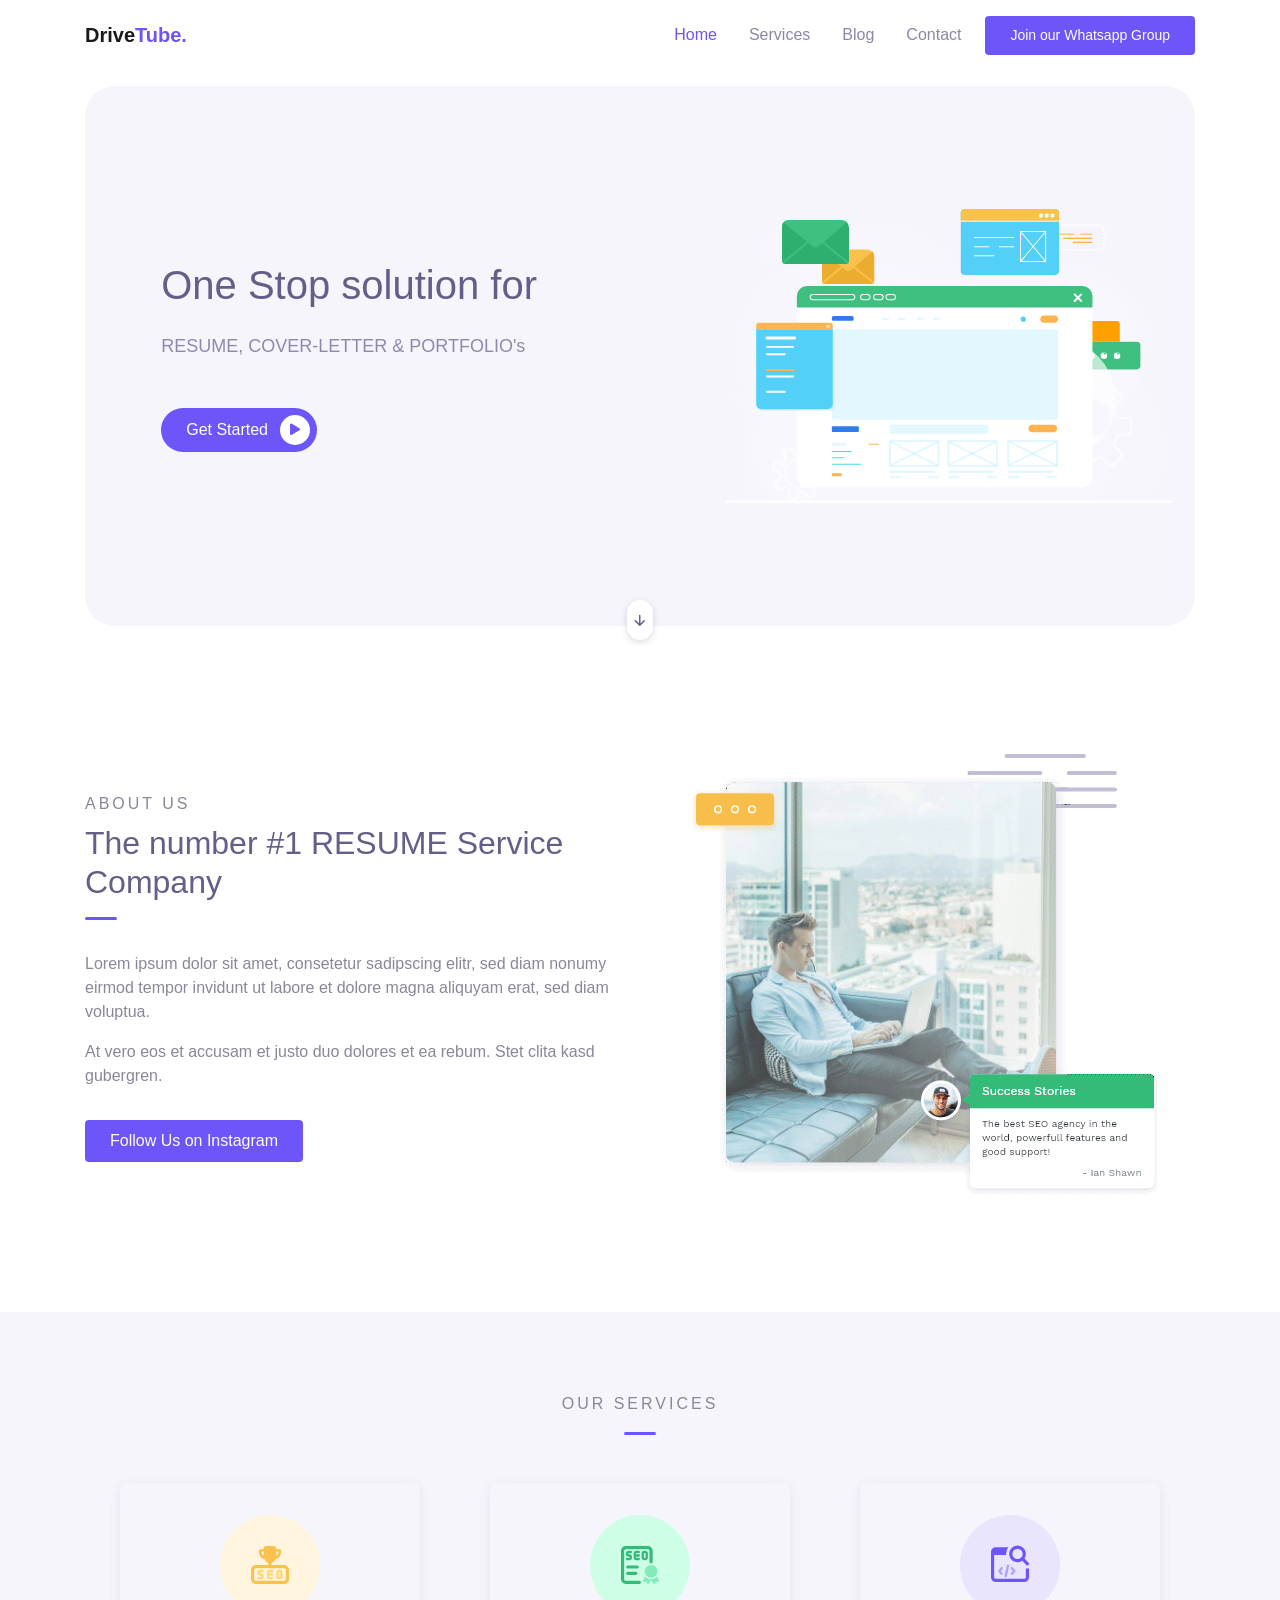
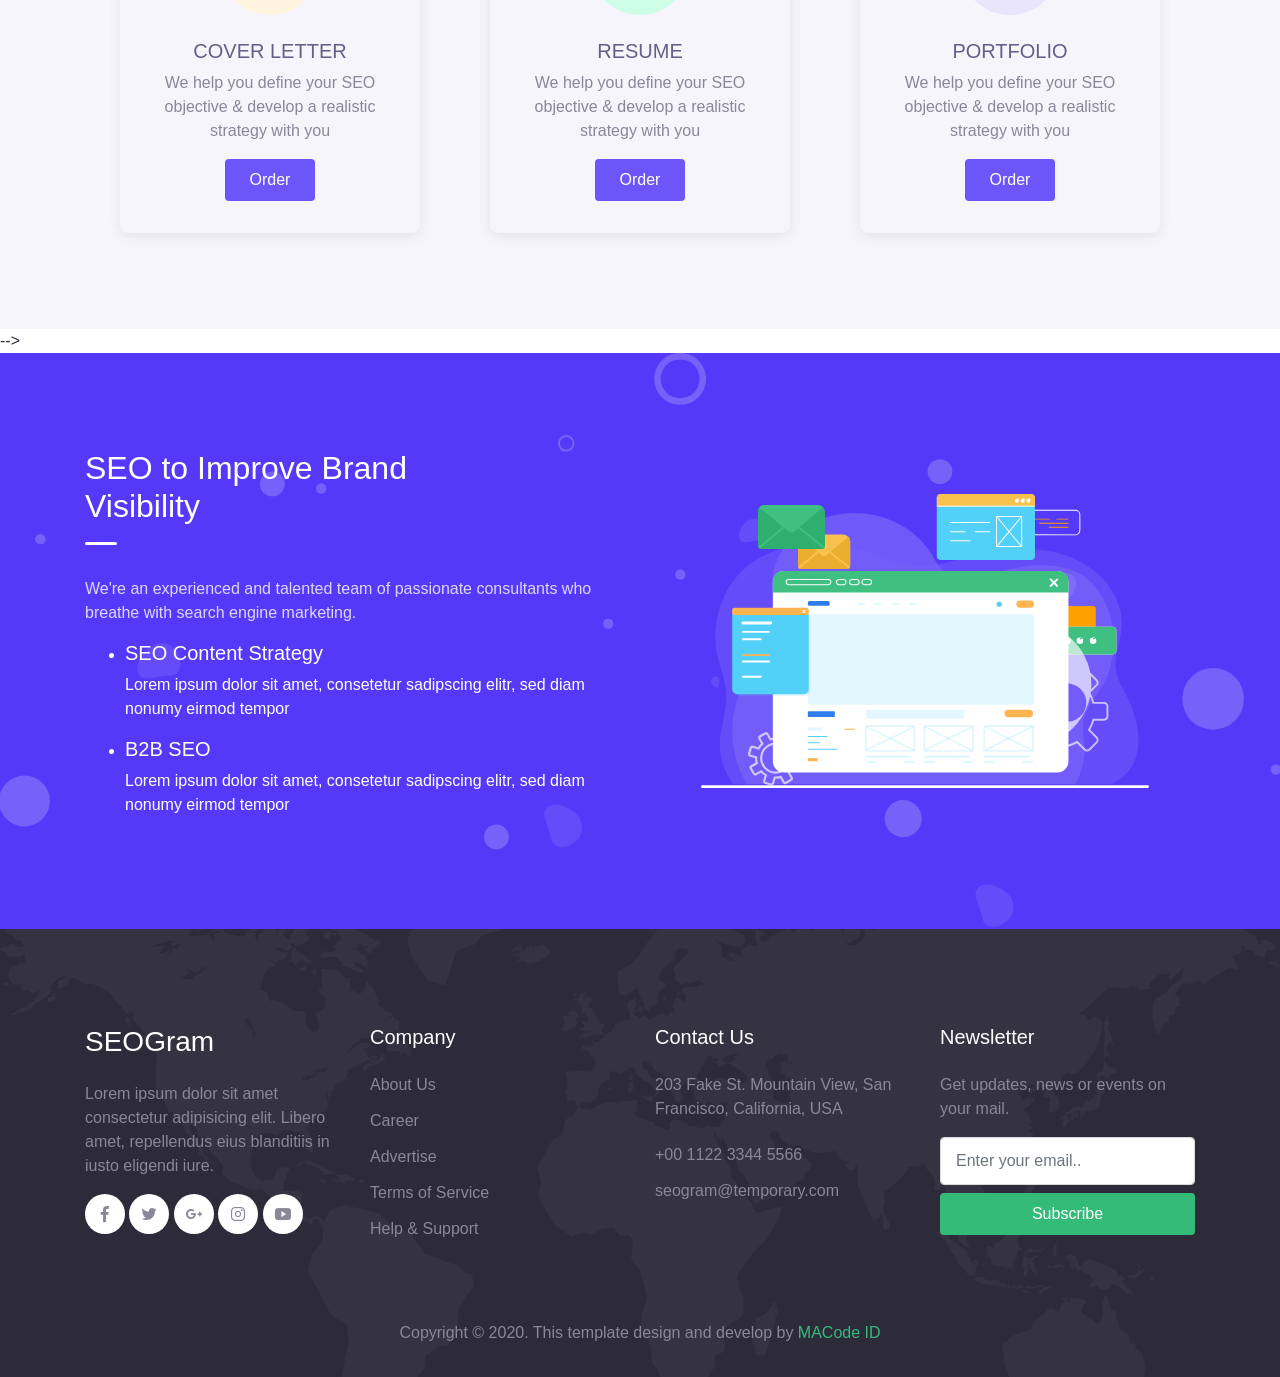
==== commit 9649bf53: "second change" ====
--- a/index.html
+++ b/index.html
@@ -10,13 +10,13 @@
 
   <title>DriveTube</title>
 
-  <link rel="stylesheet" href="../assets/css/maicons.css">
-
-  <link rel="stylesheet" href="../assets/css/bootstrap.css">
-
-  <link rel="stylesheet" href="../assets/vendor/animate/animate.css">
-
-  <link rel="stylesheet" href="../assets/css/theme.css">
+  <link rel="stylesheet" href="css/maicons.css">
+
+  <link rel="stylesheet" href="css/bootstrap.css">
+
+  <link rel="stylesheet" href="vendor/animate/animate.css">
+
+  <link rel="stylesheet" href="css/theme.css">
 
 </head>
 <body>
@@ -66,7 +66,7 @@
           </div>
           <div class="col-md-6 py-5 wow zoomIn">
             <div class="img-fluid text-center">
-              <img src="../assets/img/banner_image_2.svg" alt="">
+              <img src="img/banner_image_2.svg" alt="">
             </div>
           </div>
         </div>
@@ -82,7 +82,7 @@
       <div class="row align-items-center">
         <div class="col-lg-6 py-3 wow fadeInUp">
           <span class="subhead">About us</span>
-          <h2 class="title-section">The number #1 SEO Service Company</h2>
+          <h2 class="title-section">The number #1 RESUME Service Company</h2>
           <div class="divider"></div>
 
           <p>Lorem ipsum dolor sit amet, consetetur sadipscing elitr, sed diam nonumy eirmod tempor invidunt ut labore et dolore magna aliquyam erat, sed diam voluptua.</p>
@@ -91,7 +91,7 @@
         </div>
         <div class="col-lg-6 py-3 wow fadeInRight">
           <div class="img-fluid py-3 text-center">
-            <img src="../assets/img/about_frame.png" alt="">
+            <img src="img/about_frame.png" alt="">
           </div>
         </div>
       </div>
@@ -110,7 +110,7 @@
         <div class="col-lg-4">
           <div class="card-service wow fadeInUp">
             <div class="header">
-              <img src="../assets/img/services/service-1.svg" alt="">
+              <img src="img/services/service-1.svg" alt="">
             </div>
             <div class="body">
               <h5 class="text-secondary">COVER LETTER</h5>
@@ -122,7 +122,7 @@
         <div class="col-lg-4">
           <div class="card-service wow fadeInUp">
             <div class="header">
-              <img src="../assets/img/services/service-2.svg" alt="">
+              <img src="img/services/service-2.svg" alt="">
             </div>
             <div class="body">
               <h5 class="text-secondary">RESUME</h5>
@@ -134,7 +134,7 @@
         <div class="col-lg-4">
           <div class="card-service wow fadeInUp">
             <div class="header">
-              <img src="../assets/img/services/service-3.svg" alt="">
+              <img src="img/services/service-3.svg" alt="">
             </div>
             <div class="body">
               <h5 class="text-secondary">PORTFOLIO</h5>
@@ -228,12 +228,12 @@
         </div>
 
       </div>
-    </div> <!-- .container -->
+    </div> .container -->
   </div> <!-- .page-section --> -->
 
   <!-- Banner info -->
   <div class="page-section banner-info">
-    <div class="wrap bg-image" style="background-image: url(../assets/img/bg_pattern.svg);">
+    <div class="wrap bg-image" style="background-image: url(img/bg_pattern.svg);">
       <div class="container">
         <div class="row align-items-center">
           <div class="col-lg-6 py-3 pr-lg-5 wow fadeInUp">
@@ -254,7 +254,7 @@
           </div>
           <div class="col-lg-6 py-3 wow fadeInRight">
             <div class="img-fluid text-center">
-              <img src="../assets/img/banner_image_2.svg" alt="">
+              <img src="img/banner_image_2.svg" alt="">
             </div>
           </div>
         </div>
@@ -263,7 +263,7 @@
   </div> <!-- .page-section -->
 
 
-  <footer class="page-footer bg-image" style="background-image: url(../assets/img/world_pattern.svg);">
+  <footer class="page-footer bg-image" style="background-image: url(img/world_pattern.svg);">
     <div class="container">
       <div class="row mb-5">
         <div class="col-lg-3 py-3">
@@ -308,15 +308,15 @@
     </div>
   </footer>
 
-<script src="../assets/js/jquery-3.5.1.min.js"></script>
-
-<script src="../assets/js/bootstrap.bundle.min.js"></script>
-
-<script src="../assets/js/google-maps.js"></script>
-
-<script src="../assets/vendor/wow/wow.min.js"></script>
-
-<script src="../assets/js/theme.js"></script>
+<script src="js/jquery-3.5.1.min.js"></script>
+
+<script src="js/bootstrap.bundle.min.js"></script>
+
+<script src="js/google-maps.js"></script>
+
+<script src="vendor/wow/wow.min.js"></script>
+
+<script src="js/theme.js"></script>
   
 </body>
 </html>
--- a/css/maicons.css
+++ b/css/maicons.css
@@ -0,0 +1,2634 @@
+@font-face {
+  font-family: 'maicons';
+  src:  url('../fonts/maicons.eot?c9nlkl');
+  src:  url('../fonts/maicons.eot?c9nlkl#iefix') format('embedded-opentype'),
+    url('../fonts/maicons.ttf?c9nlkl') format('truetype'),
+    url('../fonts/maicons.woff?c9nlkl') format('woff'),
+    url('../fonts/maicons.svg?c9nlkl#maicons') format('svg');
+  font-weight: normal;
+  font-style: normal;
+  font-display: block;
+}
+
+[class^="mai-"], [class*=" mai-"] {
+  /* use !important to prevent issues with browser extensions that change fonts */
+  font-family: 'maicons' !important;
+  speak: none;
+  font-style: normal;
+  font-weight: normal;
+  font-variant: normal;
+  text-transform: none;
+  line-height: 1;
+
+  /* Better Font Rendering =========== */
+  -webkit-font-smoothing: antialiased;
+  -moz-osx-font-smoothing: grayscale;
+}
+
+.mai-add:before {
+  content: "\e900";
+}
+.mai-add-circle:before {
+  content: "\e901";
+}
+.mai-add-circle-outline:before {
+  content: "\e902";
+}
+.mai-airplane:before {
+  content: "\e903";
+}
+.mai-airplane-outline:before {
+  content: "\e904";
+}
+.mai-alarm:before {
+  content: "\e905";
+}
+.mai-alarm-outline:before {
+  content: "\e906";
+}
+.mai-albums:before {
+  content: "\e907";
+}
+.mai-albums-outline:before {
+  content: "\e908";
+}
+.mai-alert:before {
+  content: "\e909";
+}
+.mai-alert-circle:before {
+  content: "\e90a";
+}
+.mai-alert-circle-outline:before {
+  content: "\e90b";
+}
+.mai-analytics:before {
+  content: "\e90c";
+}
+.mai-analytics-outline:before {
+  content: "\e90d";
+}
+.mai-aperture:before {
+  content: "\e90e";
+}
+.mai-aperture-outline:before {
+  content: "\e90f";
+}
+.mai-apps:before {
+  content: "\e910";
+}
+.mai-apps-outline:before {
+  content: "\e911";
+}
+.mai-archive:before {
+  content: "\e912";
+}
+.mai-archive-outline:before {
+  content: "\e913";
+}
+.mai-arrow-back:before {
+  content: "\e914";
+}
+.mai-arrow-back-circle:before {
+  content: "\e915";
+}
+.mai-arrow-back-circle-outline:before {
+  content: "\e916";
+}
+.mai-arrow-down:before {
+  content: "\e917";
+}
+.mai-arrow-down-circle:before {
+  content: "\e918";
+}
+.mai-arrow-down-circle-outline:before {
+  content: "\e919";
+}
+.mai-arrow-forward:before {
+  content: "\e91a";
+}
+.mai-arrow-forward-circle:before {
+  content: "\e91b";
+}
+.mai-arrow-forward-circle-outline:before {
+  content: "\e91c";
+}
+.mai-arrow-redo:before {
+  content: "\e91d";
+}
+.mai-arrow-redo-circle:before {
+  content: "\e91e";
+}
+.mai-arrow-redo-circle-outline:before {
+  content: "\e91f";
+}
+.mai-arrow-redo-outline:before {
+  content: "\e920";
+}
+.mai-arrow-undo:before {
+  content: "\e921";
+}
+.mai-arrow-undo-circle:before {
+  content: "\e922";
+}
+.mai-arrow-undo-circle-outline:before {
+  content: "\e923";
+}
+.mai-arrow-undo-outline:before {
+  content: "\e924";
+}
+.mai-arrow-up:before {
+  content: "\e925";
+}
+.mai-arrow-up-circle:before {
+  content: "\e926";
+}
+.mai-arrow-up-circle-outline:before {
+  content: "\e927";
+}
+.mai-at:before {
+  content: "\e928";
+}
+.mai-at-circle:before {
+  content: "\e929";
+}
+.mai-at-circle-outline:before {
+  content: "\e92a";
+}
+.mai-attach:before {
+  content: "\e92b";
+}
+.mai-attach-outline:before {
+  content: "\e92c";
+}
+.mai-backspace:before {
+  content: "\e92d";
+}
+.mai-backspace-outline:before {
+  content: "\e92e";
+}
+.mai-bandage:before {
+  content: "\e92f";
+}
+.mai-bandage-outline:before {
+  content: "\e930";
+}
+.mai-bar-chart:before {
+  content: "\e932";
+}
+.mai-bar-chart-outline:before {
+  content: "\e933";
+}
+.mai-barbell:before {
+  content: "\e931";
+}
+.mai-barcode:before {
+  content: "\e934";
+}
+.mai-barcode-outline:before {
+  content: "\e935";
+}
+.mai-baseball:before {
+  content: "\e936";
+}
+.mai-baseball-outline:before {
+  content: "\e937";
+}
+.mai-basket:before {
+  content: "\e938";
+}
+.mai-basket-outline:before {
+  content: "\e93b";
+}
+.mai-basketball:before {
+  content: "\e939";
+}
+.mai-basketball-outline:before {
+  content: "\e93a";
+}
+.mai-battery-charging:before {
+  content: "\e93c";
+}
+.mai-battery-dead:before {
+  content: "\e93d";
+}
+.mai-battery-full:before {
+  content: "\e93e";
+}
+.mai-battery-half:before {
+  content: "\e93f";
+}
+.mai-beaker:before {
+  content: "\e940";
+}
+.mai-beaker-outline:before {
+  content: "\e941";
+}
+.mai-bed:before {
+  content: "\e942";
+}
+.mai-bed-outline:before {
+  content: "\e943";
+}
+.mai-beer:before {
+  content: "\e944";
+}
+.mai-beer-outline:before {
+  content: "\e945";
+}
+.mai-bicycle:before {
+  content: "\e946";
+}
+.mai-bluetooth:before {
+  content: "\e947";
+}
+.mai-boat:before {
+  content: "\e948";
+}
+.mai-boat-outline:before {
+  content: "\e949";
+}
+.mai-body:before {
+  content: "\e94a";
+}
+.mai-body-outline:before {
+  content: "\e94b";
+}
+.mai-bonfire:before {
+  content: "\e94c";
+}
+.mai-bonfire-outline:before {
+  content: "\e94d";
+}
+.mai-book:before {
+  content: "\e94e";
+}
+.mai-book-outline:before {
+  content: "\e953";
+}
+.mai-bookmark:before {
+  content: "\e94f";
+}
+.mai-bookmark-outline:before {
+  content: "\e950";
+}
+.mai-bookmarks:before {
+  content: "\e951";
+}
+.mai-bookmarks-outline:before {
+  content: "\e952";
+}
+.mai-briefcase:before {
+  content: "\e954";
+}
+.mai-briefcase-outline:before {
+  content: "\e955";
+}
+.mai-browsers:before {
+  content: "\e956";
+}
+.mai-browsers-outline:before {
+  content: "\e957";
+}
+.mai-brush:before {
+  content: "\e958";
+}
+.mai-brush-outline:before {
+  content: "\e959";
+}
+.mai-bug:before {
+  content: "\e95a";
+}
+.mai-bug-outline:before {
+  content: "\e95b";
+}
+.mai-build:before {
+  content: "\e95c";
+}
+.mai-build-outline:before {
+  content: "\e95d";
+}
+.mai-bulb:before {
+  content: "\e95e";
+}
+.mai-bulb-outline:before {
+  content: "\e95f";
+}
+.mai-bus:before {
+  content: "\e960";
+}
+.mai-bus-outline:before {
+  content: "\e963";
+}
+.mai-business:before {
+  content: "\e961";
+}
+.mai-business-outline:before {
+  content: "\e962";
+}
+.mai-cafe:before {
+  content: "\e964";
+}
+.mai-cafe-outline:before {
+  content: "\e965";
+}
+.mai-calculator:before {
+  content: "\e966";
+}
+.mai-calculator-outline:before {
+  content: "\e967";
+}
+.mai-calendar:before {
+  content: "\e968";
+}
+.mai-calendar-outline:before {
+  content: "\e969";
+}
+.mai-call:before {
+  content: "\e96a";
+}
+.mai-call-outline:before {
+  content: "\e96b";
+}
+.mai-camera:before {
+  content: "\e96c";
+}
+.mai-camera-outline:before {
+  content: "\e96d";
+}
+.mai-camera-reverse:before {
+  content: "\e96e";
+}
+.mai-camera-reverse-outline:before {
+  content: "\e96f";
+}
+.mai-car:before {
+  content: "\e970";
+}
+.mai-car-outline:before {
+  content: "\e97f";
+}
+.mai-car-sport:before {
+  content: "\e980";
+}
+.mai-car-sport-outline:before {
+  content: "\e981";
+}
+.mai-card:before {
+  content: "\e971";
+}
+.mai-card-outline:before {
+  content: "\e972";
+}
+.mai-caret-back:before {
+  content: "\e973";
+}
+.mai-caret-back-circle:before {
+  content: "\e974";
+}
+.mai-caret-back-circle-outline:before {
+  content: "\e975";
+}
+.mai-caret-down:before {
+  content: "\e976";
+}
+.mai-caret-down-circle:before {
+  content: "\e977";
+}
+.mai-caret-down-circle-outline:before {
+  content: "\e978";
+}
+.mai-caret-forward:before {
+  content: "\e979";
+}
+.mai-caret-forward-circle:before {
+  content: "\e97a";
+}
+.mai-caret-forward-circle-outline:before {
+  content: "\e97b";
+}
+.mai-caret-up:before {
+  content: "\e97c";
+}
+.mai-caret-up-circle:before {
+  content: "\e97d";
+}
+.mai-caret-up-circle-outline:before {
+  content: "\e97e";
+}
+.mai-cart:before {
+  content: "\e982";
+}
+.mai-cart-outline:before {
+  content: "\e983";
+}
+.mai-cash:before {
+  content: "\e984";
+}
+.mai-cash-outline:before {
+  content: "\e985";
+}
+.mai-chatbox:before {
+  content: "\e986";
+}
+.mai-chatbox-ellipses:before {
+  content: "\e987";
+}
+.mai-chatbox-ellipses-outline:before {
+  content: "\e988";
+}
+.mai-chatbox-outline:before {
+  content: "\e989";
+}
+.mai-chatbubble:before {
+  content: "\e98a";
+}
+.mai-chatbubble-ellipses:before {
+  content: "\e98b";
+}
+.mai-chatbubble-ellipses-outline:before {
+  content: "\e98c";
+}
+.mai-chatbubble-outline:before {
+  content: "\e98d";
+}
+.mai-chatbubbles:before {
+  content: "\e98e";
+}
+.mai-chatbubbles-outline:before {
+  content: "\e98f";
+}
+.mai-checkbox:before {
+  content: "\e990";
+}
+.mai-checkbox-outline:before {
+  content: "\e991";
+}
+.mai-checkmark:before {
+  content: "\e992";
+}
+.mai-checkmark-circle:before {
+  content: "\e993";
+}
+.mai-checkmark-circle-outline:before {
+  content: "\e994";
+}
+.mai-checkmark-done:before {
+  content: "\e995";
+}
+.mai-checkmark-done-circle:before {
+  content: "\e996";
+}
+.mai-checkmark-done-circle-outline:before {
+  content: "\e997";
+}
+.mai-chevron-back:before {
+  content: "\e998";
+}
+.mai-chevron-back-circle:before {
+  content: "\e999";
+}
+.mai-chevron-back-circle-outline:before {
+  content: "\e99a";
+}
+.mai-chevron-down:before {
+  content: "\e99b";
+}
+.mai-chevron-down-circle:before {
+  content: "\e99c";
+}
+.mai-chevron-down-circle-outline:before {
+  content: "\e99d";
+}
+.mai-chevron-forward:before {
+  content: "\e99e";
+}
+.mai-chevron-forward-circle:before {
+  content: "\e99f";
+}
+.mai-chevron-forward-circle-outline:before {
+  content: "\e9a0";
+}
+.mai-chevron-up:before {
+  content: "\e9a1";
+}
+.mai-chevron-up-circle:before {
+  content: "\e9a2";
+}
+.mai-chevron-up-circle-outline:before {
+  content: "\e9a3";
+}
+.mai-clipboard:before {
+  content: "\e9a4";
+}
+.mai-clipboard-outline:before {
+  content: "\e9a5";
+}
+.mai-close:before {
+  content: "\e9a6";
+}
+.mai-close-circle:before {
+  content: "\e9a7";
+}
+.mai-close-circle-outline:before {
+  content: "\e9a8";
+}
+.mai-cloud:before {
+  content: "\e9a9";
+}
+.mai-cloud-circle:before {
+  content: "\e9aa";
+}
+.mai-cloud-circle-outline:before {
+  content: "\e9ab";
+}
+.mai-cloud-done:before {
+  content: "\e9ac";
+}
+.mai-cloud-done-outline:before {
+  content: "\e9ad";
+}
+.mai-cloud-download:before {
+  content: "\e9ae";
+}
+.mai-cloud-download-outline:before {
+  content: "\e9af";
+}
+.mai-cloud-offline:before {
+  content: "\e9b0";
+}
+.mai-cloud-offline-outline:before {
+  content: "\e9b1";
+}
+.mai-cloud-outline:before {
+  content: "\e9b2";
+}
+.mai-cloud-upload:before {
+  content: "\e9b3";
+}
+.mai-cloud-upload-outline:before {
+  content: "\e9b4";
+}
+.mai-cloudy:before {
+  content: "\e9b5";
+}
+.mai-cloudy-night:before {
+  content: "\e9b6";
+}
+.mai-cloudy-night-outline:before {
+  content: "\e9b7";
+}
+.mai-cloudy-outline:before {
+  content: "\e9b8";
+}
+.mai-code:before {
+  content: "\e9b9";
+}
+.mai-code-download:before {
+  content: "\e9ba";
+}
+.mai-code-slash:before {
+  content: "\e9bb";
+}
+.mai-code-working:before {
+  content: "\e9bc";
+}
+.mai-cog:before {
+  content: "\e9bd";
+}
+.mai-color-fill:before {
+  content: "\e9be";
+}
+.mai-color-fill-outline:before {
+  content: "\e9bf";
+}
+.mai-color-filter:before {
+  content: "\e9c0";
+}
+.mai-color-filter-outline:before {
+  content: "\e9c1";
+}
+.mai-color-palette:before {
+  content: "\e9c2";
+}
+.mai-color-palette-outline:before {
+  content: "\e9c3";
+}
+.mai-color-wand:before {
+  content: "\e9c4";
+}
+.mai-color-wand-outline:before {
+  content: "\e9c5";
+}
+.mai-compass:before {
+  content: "\e9c6";
+}
+.mai-compass-outline:before {
+  content: "\e9c7";
+}
+.mai-construct:before {
+  content: "\e9c8";
+}
+.mai-construct-outline:before {
+  content: "\e9c9";
+}
+.mai-contract:before {
+  content: "\e9ca";
+}
+.mai-contrast:before {
+  content: "\e9cb";
+}
+.mai-copy:before {
+  content: "\e9cc";
+}
+.mai-copy-outline:before {
+  content: "\e9cd";
+}
+.mai-create:before {
+  content: "\e9ce";
+}
+.mai-create-outline:before {
+  content: "\e9cf";
+}
+.mai-crop:before {
+  content: "\e9d0";
+}
+.mai-cube:before {
+  content: "\e9d1";
+}
+.mai-cube-outline:before {
+  content: "\e9d2";
+}
+.mai-cut:before {
+  content: "\e9d3";
+}
+.mai-desktop:before {
+  content: "\e9d4";
+}
+.mai-desktop-outline:before {
+  content: "\e9d5";
+}
+.mai-disc:before {
+  content: "\e9d6";
+}
+.mai-disc-outline:before {
+  content: "\e9d7";
+}
+.mai-document:before {
+  content: "\e9d8";
+}
+.mai-document-outline:before {
+  content: "\e9d9";
+}
+.mai-document-text:before {
+  content: "\e9dc";
+}
+.mai-document-text-outline:before {
+  content: "\e9dd";
+}
+.mai-documents:before {
+  content: "\e9da";
+}
+.mai-documents-outline:before {
+  content: "\e9db";
+}
+.mai-download:before {
+  content: "\e9de";
+}
+.mai-download-outline:before {
+  content: "\e9df";
+}
+.mai-duplicate:before {
+  content: "\e9e0";
+}
+.mai-duplicate-outline:before {
+  content: "\e9e1";
+}
+.mai-ear:before {
+  content: "\e9e2";
+}
+.mai-ear-outline:before {
+  content: "\e9e3";
+}
+.mai-earth:before {
+  content: "\e9e4";
+}
+.mai-earth-outline:before {
+  content: "\e9e5";
+}
+.mai-easel:before {
+  content: "\e9e6";
+}
+.mai-easel-outline:before {
+  content: "\e9e7";
+}
+.mai-egg:before {
+  content: "\e9e8";
+}
+.mai-egg-outline:before {
+  content: "\e9e9";
+}
+.mai-ellipse:before {
+  content: "\e9ea";
+}
+.mai-ellipse-outline:before {
+  content: "\e9eb";
+}
+.mai-ellipsis-horizontal:before {
+  content: "\e9ec";
+}
+.mai-ellipsis-horizontal-circle:before {
+  content: "\e9ed";
+}
+.mai-ellipsis-vertical:before {
+  content: "\e9ee";
+}
+.mai-ellipsis-vertical-circle:before {
+  content: "\e9ef";
+}
+.mai-enter:before {
+  content: "\e9f0";
+}
+.mai-enter-outline:before {
+  content: "\e9f1";
+}
+.mai-exit:before {
+  content: "\e9f2";
+}
+.mai-exit-outline:before {
+  content: "\e9f3";
+}
+.mai-expand:before {
+  content: "\e9f4";
+}
+.mai-eye:before {
+  content: "\e9f5";
+}
+.mai-eye-off:before {
+  content: "\e9f8";
+}
+.mai-eye-off-outline:before {
+  content: "\e9f9";
+}
+.mai-eye-outline:before {
+  content: "\e9fa";
+}
+.mai-eyedrop:before {
+  content: "\e9f6";
+}
+.mai-eyedrop-outline:before {
+  content: "\e9f7";
+}
+.mai-fast-food:before {
+  content: "\e9fb";
+}
+.mai-fast-food-outline:before {
+  content: "\e9fc";
+}
+.mai-female:before {
+  content: "\e9fd";
+}
+.mai-file-tray:before {
+  content: "\e9fe";
+}
+.mai-file-tray-full:before {
+  content: "\e9ff";
+}
+.mai-file-tray-full-outline:before {
+  content: "\ea00";
+}
+.mai-file-tray-outline:before {
+  content: "\ea01";
+}
+.mai-film:before {
+  content: "\ea02";
+}
+.mai-film-outline:before {
+  content: "\ea03";
+}
+.mai-filter:before {
+  content: "\ea04";
+}
+.mai-finger-print:before {
+  content: "\ea05";
+}
+.mai-fitness:before {
+  content: "\ea06";
+}
+.mai-fitness-outline:before {
+  content: "\ea07";
+}
+.mai-flag:before {
+  content: "\ea08";
+}
+.mai-flag-outline:before {
+  content: "\ea09";
+}
+.mai-flame:before {
+  content: "\ea0a";
+}
+.mai-flame-outline:before {
+  content: "\ea0b";
+}
+.mai-flash:before {
+  content: "\ea0c";
+}
+.mai-flash-off:before {
+  content: "\ea0f";
+}
+.mai-flash-off-outline:before {
+  content: "\ea10";
+}
+.mai-flash-outline:before {
+  content: "\ea11";
+}
+.mai-flashlight:before {
+  content: "\ea0d";
+}
+.mai-flashlight-outline:before {
+  content: "\ea0e";
+}
+.mai-flask:before {
+  content: "\ea12";
+}
+.mai-flask-outline:before {
+  content: "\ea13";
+}
+.mai-flower:before {
+  content: "\ea14";
+}
+.mai-flower-outline:before {
+  content: "\ea15";
+}
+.mai-folder:before {
+  content: "\ea16";
+}
+.mai-folder-open:before {
+  content: "\ea17";
+}
+.mai-folder-open-outline:before {
+  content: "\ea18";
+}
+.mai-folder-outline:before {
+  content: "\ea19";
+}
+.mai-football:before {
+  content: "\ea1a";
+}
+.mai-football-outline:before {
+  content: "\ea1b";
+}
+.mai-funnel:before {
+  content: "\ea1c";
+}
+.mai-funnel-outline:before {
+  content: "\ea1d";
+}
+.mai-game-controller:before {
+  content: "\ea1e";
+}
+.mai-game-controller-outline:before {
+  content: "\ea1f";
+}
+.mai-gift:before {
+  content: "\ea20";
+}
+.mai-gift-outline:before {
+  content: "\ea21";
+}
+.mai-git-branch:before {
+  content: "\ea22";
+}
+.mai-git-commit:before {
+  content: "\ea23";
+}
+.mai-git-compare:before {
+  content: "\ea24";
+}
+.mai-git-merge:before {
+  content: "\ea25";
+}
+.mai-git-network:before {
+  content: "\ea26";
+}
+.mai-git-pull-request:before {
+  content: "\ea27";
+}
+.mai-glasses:before {
+  content: "\ea28";
+}
+.mai-glasses-outline:before {
+  content: "\ea29";
+}
+.mai-globe:before {
+  content: "\ea2a";
+}
+.mai-globe-outline:before {
+  content: "\ea2b";
+}
+.mai-golf:before {
+  content: "\ea2c";
+}
+.mai-golf-outline:before {
+  content: "\ea2d";
+}
+.mai-grid:before {
+  content: "\ea2e";
+}
+.mai-grid-outline:before {
+  content: "\ea2f";
+}
+.mai-hammer:before {
+  content: "\ea30";
+}
+.mai-hammer-outline:before {
+  content: "\ea31";
+}
+.mai-hand-left:before {
+  content: "\ea32";
+}
+.mai-hand-left-outline:before {
+  content: "\ea33";
+}
+.mai-hand-right:before {
+  content: "\ea34";
+}
+.mai-hand-right-outline:before {
+  content: "\ea35";
+}
+.mai-happy:before {
+  content: "\ea36";
+}
+.mai-happy-outline:before {
+  content: "\ea37";
+}
+.mai-hardware-chip:before {
+  content: "\ea38";
+}
+.mai-hardware-chip-outline:before {
+  content: "\ea39";
+}
+.mai-headset:before {
+  content: "\ea3a";
+}
+.mai-headset-outline:before {
+  content: "\ea3b";
+}
+.mai-heart:before {
+  content: "\ea3c";
+}
+.mai-heart-circle:before {
+  content: "\ea3d";
+}
+.mai-heart-circle-outline:before {
+  content: "\ea3e";
+}
+.mai-heart-dislike:before {
+  content: "\ea3f";
+}
+.mai-heart-dislike-circle:before {
+  content: "\ea40";
+}
+.mai-heart-dislike-circle-outline:before {
+  content: "\ea41";
+}
+.mai-heart-dislike-outline:before {
+  content: "\ea42";
+}
+.mai-heart-half:before {
+  content: "\ea43";
+}
+.mai-heart-half-outline:before {
+  content: "\ea44";
+}
+.mai-heart-outline:before {
+  content: "\ea45";
+}
+.mai-help:before {
+  content: "\ea46";
+}
+.mai-help-buoy:before {
+  content: "\ea47";
+}
+.mai-help-buoy-outline:before {
+  content: "\ea48";
+}
+.mai-help-circle:before {
+  content: "\ea49";
+}
+.mai-help-circle-outline:before {
+  content: "\ea4a";
+}
+.mai-home:before {
+  content: "\ea4b";
+}
+.mai-home-outline:before {
+  content: "\ea4c";
+}
+.mai-hourglass:before {
+  content: "\ea4d";
+}
+.mai-hourglass-outline:before {
+  content: "\ea4e";
+}
+.mai-ice-cream:before {
+  content: "\ea4f";
+}
+.mai-ice-cream-outline:before {
+  content: "\ea50";
+}
+.mai-image:before {
+  content: "\ea51";
+}
+.mai-image-outline:before {
+  content: "\ea52";
+}
+.mai-images:before {
+  content: "\ea53";
+}
+.mai-images-outline:before {
+  content: "\ea54";
+}
+.mai-infinite:before {
+  content: "\ea55";
+}
+.mai-information:before {
+  content: "\ea56";
+}
+.mai-information-circle:before {
+  content: "\ea57";
+}
+.mai-information-circle-outline:before {
+  content: "\ea58";
+}
+.mai-journal:before {
+  content: "\ea59";
+}
+.mai-journal-outline:before {
+  content: "\ea5a";
+}
+.mai-key:before {
+  content: "\ea5b";
+}
+.mai-key-outline:before {
+  content: "\ea5c";
+}
+.mai-keypad:before {
+  content: "\ea5d";
+}
+.mai-keypad-outline:before {
+  content: "\ea5e";
+}
+.mai-language:before {
+  content: "\ea5f";
+}
+.mai-laptop:before {
+  content: "\ea60";
+}
+.mai-laptop-outline:before {
+  content: "\ea61";
+}
+.mai-layers:before {
+  content: "\ea62";
+}
+.mai-layers-outline:before {
+  content: "\ea63";
+}
+.mai-leaf:before {
+  content: "\ea64";
+}
+.mai-leaf-outline:before {
+  content: "\ea65";
+}
+.mai-library:before {
+  content: "\ea66";
+}
+.mai-library-outline:before {
+  content: "\ea67";
+}
+.mai-link:before {
+  content: "\ea68";
+}
+.mai-list:before {
+  content: "\ea69";
+}
+.mai-list-circle:before {
+  content: "\ea6a";
+}
+.mai-list-circle-outline:before {
+  content: "\ea6b";
+}
+.mai-locate:before {
+  content: "\ea6c";
+}
+.mai-location:before {
+  content: "\ea6d";
+}
+.mai-location-outline:before {
+  content: "\ea6e";
+}
+.mai-lock-closed:before {
+  content: "\ea6f";
+}
+.mai-lock-closed-outline:before {
+  content: "\ea70";
+}
+.mai-lock-open:before {
+  content: "\ea71";
+}
+.mai-lock-open-outline:before {
+  content: "\ea72";
+}
+.mai-log-in:before {
+  content: "\ea73";
+}
+.mai-log-in-outline:before {
+  content: "\ea74";
+}
+.mai-log-out:before {
+  content: "\ea75";
+}
+.mai-log-out-outline:before {
+  content: "\ea76";
+}
+.mai-logo-500px:before {
+  content: "\ea8e";
+}
+.mai-logo-accessible-icon:before {
+  content: "\eaef";
+}
+.mai-logo-accusoft:before {
+  content: "\eba2";
+}
+.mai-logo-algolia:before {
+  content: "\eba3";
+}
+.mai-logo-alipay:before {
+  content: "\eba4";
+}
+.mai-logo-amazon:before {
+  content: "\eba5";
+}
+.mai-logo-amplify:before {
+  content: "\eba6";
+}
+.mai-logo-android:before {
+  content: "\eba7";
+}
+.mai-logo-angular:before {
+  content: "\eba8";
+}
+.mai-logo-apple:before {
+  content: "\eba9";
+}
+.mai-logo-apple-appstore:before {
+  content: "\ebaa";
+}
+.mai-logo-aws:before {
+  content: "\ebab";
+}
+.mai-logo-behance:before {
+  content: "\ebac";
+}
+.mai-logo-bitbucket:before {
+  content: "\ebad";
+}
+.mai-logo-bitcoin:before {
+  content: "\ebae";
+}
+.mai-logo-blackberry:before {
+  content: "\ebaf";
+}
+.mai-logo-blogger:before {
+  content: "\ebb0";
+}
+.mai-logo-buffer:before {
+  content: "\ebb1";
+}
+.mai-logo-buysellads:before {
+  content: "\ebb2";
+}
+.mai-logo-capacitor:before {
+  content: "\ebb3";
+}
+.mai-logo-cc-amazon-pay:before {
+  content: "\ebb4";
+}
+.mai-logo-cc-amex:before {
+  content: "\ebb5";
+}
+.mai-logo-cc-apple-pay:before {
+  content: "\ebb6";
+}
+.mai-logo-cc-diners-club:before {
+  content: "\ebb7";
+}
+.mai-logo-cc-discover:before {
+  content: "\ebb8";
+}
+.mai-logo-cc-jcb:before {
+  content: "\ebb9";
+}
+.mai-logo-cc-mastercard:before {
+  content: "\ebba";
+}
+.mai-logo-cc-paypal:before {
+  content: "\ebbb";
+}
+.mai-logo-cc-stripe:before {
+  content: "\ebbc";
+}
+.mai-logo-cc-visa:before {
+  content: "\ebbd";
+}
+.mai-logo-chrome:before {
+  content: "\ebbe";
+}
+.mai-logo-closed-captioning:before {
+  content: "\ebbf";
+}
+.mai-logo-codepen:before {
+  content: "\ebc0";
+}
+.mai-logo-cpanel:before {
+  content: "\ebc1";
+}
+.mai-logo-creative-commons:before {
+  content: "\ebc2";
+}
+.mai-logo-css3:before {
+  content: "\ebc3";
+}
+.mai-logo-cuttlefish:before {
+  content: "\ebc4";
+}
+.mai-logo-d-and-d:before {
+  content: "\ebc5";
+}
+.mai-logo-dashcube:before {
+  content: "\ebc6";
+}
+.mai-logo-designernews:before {
+  content: "\ebc7";
+}
+.mai-logo-deviantart:before {
+  content: "\ebc8";
+}
+.mai-logo-digg:before {
+  content: "\ebc9";
+}
+.mai-logo-digital-ocean:before {
+  content: "\ebca";
+}
+.mai-logo-discord:before {
+  content: "\ebcb";
+}
+.mai-logo-discourse:before {
+  content: "\ebcc";
+}
+.mai-logo-dochub:before {
+  content: "\ebcd";
+}
+.mai-logo-docker:before {
+  content: "\ebce";
+}
+.mai-logo-dribbble:before {
+  content: "\ebcf";
+}
+.mai-logo-dropbox:before {
+  content: "\ebd0";
+}
+.mai-logo-drupal:before {
+  content: "\ebd1";
+}
+.mai-logo-dyalog:before {
+  content: "\ebd2";
+}
+.mai-logo-earlybirds:before {
+  content: "\ebd3";
+}
+.mai-logo-ebay:before {
+  content: "\ebd4";
+}
+.mai-logo-edge:before {
+  content: "\ebd5";
+}
+.mai-logo-electron:before {
+  content: "\ebd6";
+}
+.mai-logo-elementor:before {
+  content: "\ebd7";
+}
+.mai-logo-ello:before {
+  content: "\ebd8";
+}
+.mai-logo-ember:before {
+  content: "\ebd9";
+}
+.mai-logo-empire:before {
+  content: "\ebda";
+}
+.mai-logo-envira:before {
+  content: "\ebdb";
+}
+.mai-logo-erlang:before {
+  content: "\ebdc";
+}
+.mai-logo-etsy:before {
+  content: "\ebdd";
+}
+.mai-logo-euro:before {
+  content: "\ebde";
+}
+.mai-logo-expeditedssl:before {
+  content: "\ebdf";
+}
+.mai-logo-facebook:before {
+  content: "\ebe0";
+}
+.mai-logo-facebook-f:before {
+  content: "\ebe1";
+}
+.mai-logo-facebook-messenger:before {
+  content: "\ebe2";
+}
+.mai-logo-firebase:before {
+  content: "\ebe3";
+}
+.mai-logo-firefox:before {
+  content: "\ebe4";
+}
+.mai-logo-flickr:before {
+  content: "\ebe5";
+}
+.mai-logo-flipboard:before {
+  content: "\ebe6";
+}
+.mai-logo-fly:before {
+  content: "\ebe7";
+}
+.mai-logo-foursquare:before {
+  content: "\ebe8";
+}
+.mai-logo-freebsd:before {
+  content: "\ebe9";
+}
+.mai-logo-gg:before {
+  content: "\ebea";
+}
+.mai-logo-git:before {
+  content: "\ebeb";
+}
+.mai-logo-github:before {
+  content: "\ebec";
+}
+.mai-logo-github-alt:before {
+  content: "\ebed";
+}
+.mai-logo-gitlab:before {
+  content: "\ebee";
+}
+.mai-logo-gitter:before {
+  content: "\ebef";
+}
+.mai-logo-glide:before {
+  content: "\ebf0";
+}
+.mai-logo-glide-g:before {
+  content: "\ebf1";
+}
+.mai-logo-google:before {
+  content: "\ebf2";
+}
+.mai-logo-google-drive:before {
+  content: "\ebf3";
+}
+.mai-logo-google-play:before {
+  content: "\ebf4";
+}
+.mai-logo-google-playstore:before {
+  content: "\ebf5";
+}
+.mai-logo-google-plus:before {
+  content: "\ebf6";
+}
+.mai-logo-google-plus-g:before {
+  content: "\ebf7";
+}
+.mai-logo-google-wallet:before {
+  content: "\ebf8";
+}
+.mai-logo-grunt:before {
+  content: "\ebf9";
+}
+.mai-logo-gulp:before {
+  content: "\ebfa";
+}
+.mai-logo-hackernews:before {
+  content: "\ebfb";
+}
+.mai-logo-hotjar:before {
+  content: "\ebfc";
+}
+.mai-logo-html5:before {
+  content: "\ebfd";
+}
+.mai-logo-hubspot:before {
+  content: "\ebfe";
+}
+.mai-logo-imdb:before {
+  content: "\ebff";
+}
+.mai-logo-instagram:before {
+  content: "\ec00";
+}
+.mai-logo-internet-explorer:before {
+  content: "\ec01";
+}
+.mai-logo-ionic:before {
+  content: "\ec02";
+}
+.mai-logo-ionitron:before {
+  content: "\ec03";
+}
+.mai-logo-itunes:before {
+  content: "\ec04";
+}
+.mai-logo-java:before {
+  content: "\ec05";
+}
+.mai-logo-javascript:before {
+  content: "\ec06";
+}
+.mai-logo-joomla:before {
+  content: "\ec07";
+}
+.mai-logo-jsfiddle:before {
+  content: "\ec08";
+}
+.mai-logo-keycdn:before {
+  content: "\ec09";
+}
+.mai-logo-laravel:before {
+  content: "\ec0a";
+}
+.mai-logo-lastfm:before {
+  content: "\ec0b";
+}
+.mai-logo-leanpub:before {
+  content: "\ec0c";
+}
+.mai-logo-less:before {
+  content: "\ec0d";
+}
+.mai-logo-line:before {
+  content: "\ec0e";
+}
+.mai-logo-linkedin:before {
+  content: "\ec0f";
+}
+.mai-logo-linux:before {
+  content: "\ec10";
+}
+.mai-logo-magento:before {
+  content: "\ec11";
+}
+.mai-logo-mailchimp:before {
+  content: "\ec12";
+}
+.mai-logo-markdown:before {
+  content: "\ec13";
+}
+.mai-logo-maxcdn:before {
+  content: "\ec14";
+}
+.mai-logo-medium:before {
+  content: "\ec15";
+}
+.mai-logo-medium-m:before {
+  content: "\ec16";
+}
+.mai-logo-meetup:before {
+  content: "\ec17";
+}
+.mai-logo-microsoft:before {
+  content: "\ec18";
+}
+.mai-logo-mix:before {
+  content: "\ec19";
+}
+.mai-logo-mixcloud:before {
+  content: "\ec1a";
+}
+.mai-logo-nodejs:before {
+  content: "\ec1b";
+}
+.mai-logo-npm:before {
+  content: "\ec1c";
+}
+.mai-logo-octocat:before {
+  content: "\ec1d";
+}
+.mai-logo-opencart:before {
+  content: "\ec1e";
+}
+.mai-logo-openid:before {
+  content: "\ec1f";
+}
+.mai-logo-opera:before {
+  content: "\ec20";
+}
+.mai-logo-patreon:before {
+  content: "\ec21";
+}
+.mai-logo-paypal:before {
+  content: "\ec22";
+}
+.mai-logo-php:before {
+  content: "\ec23";
+}
+.mai-logo-pinterest:before {
+  content: "\ec24";
+}
+.mai-logo-pinterest-p:before {
+  content: "\ec25";
+}
+.mai-logo-playstation:before {
+  content: "\ec26";
+}
+.mai-logo-product-hunt:before {
+  content: "\ec27";
+}
+.mai-logo-pwa:before {
+  content: "\ec28";
+}
+.mai-logo-python:before {
+  content: "\ec29";
+}
+.mai-logo-qq:before {
+  content: "\ec2a";
+}
+.mai-logo-quora:before {
+  content: "\ec2b";
+}
+.mai-logo-react:before {
+  content: "\ec2c";
+}
+.mai-logo-readme:before {
+  content: "\ec2d";
+}
+.mai-logo-reddit:before {
+  content: "\ec2e";
+}
+.mai-logo-researchgate:before {
+  content: "\ec2f";
+}
+.mai-logo-rocketchat:before {
+  content: "\ec30";
+}
+.mai-logo-rss:before {
+  content: "\ec31";
+}
+.mai-logo-safari:before {
+  content: "\ec32";
+}
+.mai-logo-sass:before {
+  content: "\ec33";
+}
+.mai-logo-scribd:before {
+  content: "\ec34";
+}
+.mai-logo-searchengin:before {
+  content: "\ec35";
+}
+.mai-logo-sellcast:before {
+  content: "\ec36";
+}
+.mai-logo-sellsy:before {
+  content: "\ec37";
+}
+.mai-logo-skype:before {
+  content: "\ec38";
+}
+.mai-logo-slack:before {
+  content: "\ec39";
+}
+.mai-logo-slideshare:before {
+  content: "\ec3a";
+}
+.mai-logo-snapchat:before {
+  content: "\ec3b";
+}
+.mai-logo-soundcloud:before {
+  content: "\ec3c";
+}
+.mai-logo-spotify:before {
+  content: "\ec3d";
+}
+.mai-logo-squarespace:before {
+  content: "\ec3e";
+}
+.mai-logo-stack-exchange:before {
+  content: "\ec3f";
+}
+.mai-logo-stackoverflow:before {
+  content: "\ec40";
+}
+.mai-logo-staylinked:before {
+  content: "\ec41";
+}
+.mai-logo-steam:before {
+  content: "\ec42";
+}
+.mai-logo-stencil:before {
+  content: "\ec43";
+}
+.mai-logo-stripe:before {
+  content: "\ec44";
+}
+.mai-logo-stripe-s:before {
+  content: "\ec45";
+}
+.mai-logo-teamspeak:before {
+  content: "\ec46";
+}
+.mai-logo-telegram:before {
+  content: "\ec47";
+}
+.mai-logo-trello:before {
+  content: "\ec48";
+}
+.mai-logo-tripadvisor:before {
+  content: "\ec49";
+}
+.mai-logo-tumblr:before {
+  content: "\ec4a";
+}
+.mai-logo-tux:before {
+  content: "\ec4b";
+}
+.mai-logo-twitch:before {
+  content: "\ec4c";
+}
+.mai-logo-twitter:before {
+  content: "\ec4d";
+}
+.mai-logo-uber:before {
+  content: "\ec4e";
+}
+.mai-logo-uikit:before {
+  content: "\ec4f";
+}
+.mai-logo-usd:before {
+  content: "\ec50";
+}
+.mai-logo-viacoin:before {
+  content: "\ec51";
+}
+.mai-logo-viadeo:before {
+  content: "\ec52";
+}
+.mai-logo-viber:before {
+  content: "\ec53";
+}
+.mai-logo-vimeo:before {
+  content: "\ec54";
+}
+.mai-logo-vk:before {
+  content: "\ec55";
+}
+.mai-logo-vue:before {
+  content: "\ec56";
+}
+.mai-logo-web-component:before {
+  content: "\ec57";
+}
+.mai-logo-weebly:before {
+  content: "\ec58";
+}
+.mai-logo-weibo:before {
+  content: "\ec59";
+}
+.mai-logo-whatsapp:before {
+  content: "\ec5a";
+}
+.mai-logo-whmcs:before {
+  content: "\ec5b";
+}
+.mai-logo-wikipedia-w:before {
+  content: "\ec5c";
+}
+.mai-logo-windows:before {
+  content: "\ec5d";
+}
+.mai-logo-wix:before {
+  content: "\ec5e";
+}
+.mai-logo-wordpress:before {
+  content: "\ec5f";
+}
+.mai-logo-xbox:before {
+  content: "\ec60";
+}
+.mai-logo-xing:before {
+  content: "\ec61";
+}
+.mai-logo-yahoo:before {
+  content: "\ec62";
+}
+.mai-logo-yen:before {
+  content: "\ec63";
+}
+.mai-logo-youtube:before {
+  content: "\ec64";
+}
+.mai-magnet:before {
+  content: "\ea77";
+}
+.mai-magnet-outline:before {
+  content: "\ea78";
+}
+.mai-mail:before {
+  content: "\ea79";
+}
+.mai-mail-open:before {
+  content: "\ea7a";
+}
+.mai-mail-open-outline:before {
+  content: "\ea7b";
+}
+.mai-mail-outline:before {
+  content: "\ea7c";
+}
+.mai-mail-unread:before {
+  content: "\ea7d";
+}
+.mai-mail-unread-outline:before {
+  content: "\ea7e";
+}
+.mai-male:before {
+  content: "\ea7f";
+}
+.mai-male-female:before {
+  content: "\ea80";
+}
+.mai-man:before {
+  content: "\ea81";
+}
+.mai-man-outline:before {
+  content: "\ea82";
+}
+.mai-map:before {
+  content: "\ea83";
+}
+.mai-map-outline:before {
+  content: "\ea84";
+}
+.mai-medal:before {
+  content: "\ea85";
+}
+.mai-medal-outline:before {
+  content: "\ea86";
+}
+.mai-medical:before {
+  content: "\ea87";
+}
+.mai-medical-outline:before {
+  content: "\ea88";
+}
+.mai-medkit:before {
+  content: "\ea89";
+}
+.mai-medkit-outline:before {
+  content: "\ea8a";
+}
+.mai-megaphone:before {
+  content: "\ea8b";
+}
+.mai-megaphone-outline:before {
+  content: "\ea8c";
+}
+.mai-menu:before {
+  content: "\ea8d";
+}
+.mai-mic:before {
+  content: "\ea8f";
+}
+.mai-mic-circle:before {
+  content: "\ea90";
+}
+.mai-mic-circle-outline:before {
+  content: "\ea91";
+}
+.mai-mic-off:before {
+  content: "\ea92";
+}
+.mai-mic-off-circle:before {
+  content: "\ea93";
+}
+.mai-mic-off-circle-outline:before {
+  content: "\ea94";
+}
+.mai-mic-off-outline:before {
+  content: "\ea95";
+}
+.mai-mic-outline:before {
+  content: "\ea96";
+}
+.mai-moon:before {
+  content: "\ea97";
+}
+.mai-moon-outline:before {
+  content: "\ea98";
+}
+.mai-move:before {
+  content: "\ea99";
+}
+.mai-musical-note:before {
+  content: "\ea9a";
+}
+.mai-musical-note-outline:before {
+  content: "\ea9b";
+}
+.mai-musical-notes:before {
+  content: "\ea9c";
+}
+.mai-musical-notes-outline:before {
+  content: "\ea9d";
+}
+.mai-navigate:before {
+  content: "\ea9e";
+}
+.mai-navigate-circle:before {
+  content: "\ea9f";
+}
+.mai-navigate-circle-outline:before {
+  content: "\eaa0";
+}
+.mai-navigate-outline:before {
+  content: "\eaa1";
+}
+.mai-newspaper:before {
+  content: "\eaa2";
+}
+.mai-newspaper-outline:before {
+  content: "\eaa3";
+}
+.mai-notifications:before {
+  content: "\eaa4";
+}
+.mai-notifications-circle:before {
+  content: "\eaa5";
+}
+.mai-notifications-circle-outline:before {
+  content: "\eaa6";
+}
+.mai-notifications-off:before {
+  content: "\eaa7";
+}
+.mai-notifications-off-circle:before {
+  content: "\eaa8";
+}
+.mai-notifications-off-circle-outline:before {
+  content: "\eaa9";
+}
+.mai-notifications-off-outline:before {
+  content: "\eaaa";
+}
+.mai-notifications-outline:before {
+  content: "\eaab";
+}
+.mai-nuclear:before {
+  content: "\eaac";
+}
+.mai-nuclear-outline:before {
+  content: "\eaad";
+}
+.mai-nutrition:before {
+  content: "\eaae";
+}
+.mai-nutrition-outline:before {
+  content: "\eaaf";
+}
+.mai-open:before {
+  content: "\eab0";
+}
+.mai-open-outline:before {
+  content: "\eab1";
+}
+.mai-options:before {
+  content: "\eab2";
+}
+.mai-options-outline:before {
+  content: "\eab3";
+}
+.mai-paper-plane:before {
+  content: "\eab4";
+}
+.mai-paper-plane-outline:before {
+  content: "\eab5";
+}
+.mai-partly-sunny:before {
+  content: "\eab6";
+}
+.mai-partly-sunny-outline:before {
+  content: "\eab7";
+}
+.mai-pause:before {
+  content: "\eab8";
+}
+.mai-pause-circle:before {
+  content: "\eab9";
+}
+.mai-pause-circle-outline:before {
+  content: "\eaba";
+}
+.mai-paw:before {
+  content: "\eabb";
+}
+.mai-paw-outline:before {
+  content: "\eabc";
+}
+.mai-pencil:before {
+  content: "\eabd";
+}
+.mai-people:before {
+  content: "\eabe";
+}
+.mai-people-circle:before {
+  content: "\eabf";
+}
+.mai-people-circle-outline:before {
+  content: "\eac0";
+}
+.mai-people-outline:before {
+  content: "\eac1";
+}
+.mai-person:before {
+  content: "\eac2";
+}
+.mai-person-add:before {
+  content: "\eac3";
+}
+.mai-person-add-outline:before {
+  content: "\eac4";
+}
+.mai-person-circle:before {
+  content: "\eac5";
+}
+.mai-person-circle-outline:before {
+  content: "\eac6";
+}
+.mai-person-outline:before {
+  content: "\eac7";
+}
+.mai-person-remove:before {
+  content: "\eac8";
+}
+.mai-person-remove-outline:before {
+  content: "\eac9";
+}
+.mai-phone-landscape:before {
+  content: "\eaca";
+}
+.mai-phone-landscape-outline:before {
+  content: "\eacb";
+}
+.mai-phone-portrait:before {
+  content: "\eacc";
+}
+.mai-phone-portrait-outline:before {
+  content: "\eacd";
+}
+.mai-pie-chart:before {
+  content: "\eace";
+}
+.mai-pie-chart-outline:before {
+  content: "\eacf";
+}
+.mai-pin:before {
+  content: "\ead0";
+}
+.mai-pin-outline:before {
+  content: "\ead1";
+}
+.mai-pint:before {
+  content: "\ead2";
+}
+.mai-pint-outline:before {
+  content: "\ead3";
+}
+.mai-pizza:before {
+  content: "\ead4";
+}
+.mai-pizza-outline:before {
+  content: "\ead5";
+}
+.mai-planet:before {
+  content: "\ead6";
+}
+.mai-planet-outline:before {
+  content: "\ead7";
+}
+.mai-play:before {
+  content: "\ead8";
+}
+.mai-play-back:before {
+  content: "\ead9";
+}
+.mai-play-back-circle:before {
+  content: "\eada";
+}
+.mai-play-back-circle-outline:before {
+  content: "\eadb";
+}
+.mai-play-back-outline:before {
+  content: "\eadc";
+}
+.mai-play-circle:before {
+  content: "\eadd";
+}
+.mai-play-circle-outline:before {
+  content: "\eade";
+}
+.mai-play-forward:before {
+  content: "\eadf";
+}
+.mai-play-forward-circle:before {
+  content: "\eae0";
+}
+.mai-play-forward-circle-outline:before {
+  content: "\eae1";
+}
+.mai-play-forward-outline:before {
+  content: "\eae2";
+}
+.mai-play-outline:before {
+  content: "\eae3";
+}
+.mai-play-skip-back:before {
+  content: "\eae4";
+}
+.mai-play-skip-back-circle:before {
+  content: "\eae5";
+}
+.mai-play-skip-back-circle-outline:before {
+  content: "\eae6";
+}
+.mai-play-skip-back-outline:before {
+  content: "\eae7";
+}
+.mai-play-skip-forward:before {
+  content: "\eae8";
+}
+.mai-play-skip-forward-circle:before {
+  content: "\eae9";
+}
+.mai-play-skip-forward-circle-outline:before {
+  content: "\eaea";
+}
+.mai-play-skip-forward-outline:before {
+  content: "\eaeb";
+}
+.mai-podium:before {
+  content: "\eaec";
+}
+.mai-podium-outline:before {
+  content: "\eaed";
+}
+.mai-power:before {
+  content: "\eaee";
+}
+.mai-pricetag:before {
+  content: "\eaf0";
+}
+.mai-pricetag-outline:before {
+  content: "\eaf1";
+}
+.mai-pricetags:before {
+  content: "\eaf2";
+}
+.mai-pricetags-outline:before {
+  content: "\eaf3";
+}
+.mai-print:before {
+  content: "\eaf4";
+}
+.mai-print-outline:before {
+  content: "\eaf5";
+}
+.mai-pulse:before {
+  content: "\eaf6";
+}
+.mai-pulse-outline:before {
+  content: "\eaf7";
+}
+.mai-push:before {
+  content: "\eaf8";
+}
+.mai-push-outline:before {
+  content: "\eaf9";
+}
+.mai-qr-code:before {
+  content: "\eafa";
+}
+.mai-qr-code-outline:before {
+  content: "\eafb";
+}
+.mai-radio:before {
+  content: "\eafc";
+}
+.mai-radio-button-off:before {
+  content: "\eafd";
+}
+.mai-radio-button-on:before {
+  content: "\eafe";
+}
+.mai-rainy:before {
+  content: "\eaff";
+}
+.mai-rainy-outline:before {
+  content: "\eb00";
+}
+.mai-reader:before {
+  content: "\eb01";
+}
+.mai-reader-outline:before {
+  content: "\eb02";
+}
+.mai-receipt:before {
+  content: "\eb03";
+}
+.mai-receipt-outline:before {
+  content: "\eb04";
+}
+.mai-recording:before {
+  content: "\eb05";
+}
+.mai-recording-outline:before {
+  content: "\eb06";
+}
+.mai-refresh:before {
+  content: "\eb07";
+}
+.mai-refresh-circle:before {
+  content: "\eb08";
+}
+.mai-refresh-circle-outline:before {
+  content: "\eb09";
+}
+.mai-reload:before {
+  content: "\eb0a";
+}
+.mai-reload-circle:before {
+  content: "\eb0b";
+}
+.mai-reload-circle-outline:before {
+  content: "\eb0c";
+}
+.mai-remove:before {
+  content: "\eb0d";
+}
+.mai-remove-circle:before {
+  content: "\eb0e";
+}
+.mai-remove-circle-outline:before {
+  content: "\eb0f";
+}
+.mai-reorder-four:before {
+  content: "\eb10";
+}
+.mai-reorder-three:before {
+  content: "\eb11";
+}
+.mai-reorder-two:before {
+  content: "\eb12";
+}
+.mai-repeat:before {
+  content: "\eb13";
+}
+.mai-resize:before {
+  content: "\eb14";
+}
+.mai-restaurant:before {
+  content: "\eb15";
+}
+.mai-restaurant-outline:before {
+  content: "\eb16";
+}
+.mai-return-down-back:before {
+  content: "\eb17";
+}
+.mai-return-down-forward:before {
+  content: "\eb18";
+}
+.mai-return-up-back:before {
+  content: "\eb19";
+}
+.mai-return-up-forward:before {
+  content: "\eb1a";
+}
+.mai-ribbon:before {
+  content: "\eb1b";
+}
+.mai-ribbon-outline:before {
+  content: "\eb1c";
+}
+.mai-rocket:before {
+  content: "\eb1d";
+}
+.mai-rocket-outline:before {
+  content: "\eb1e";
+}
+.mai-rose:before {
+  content: "\eb1f";
+}
+.mai-rose-outline:before {
+  content: "\eb20";
+}
+.mai-sad:before {
+  content: "\eb21";
+}
+.mai-sad-outline:before {
+  content: "\eb22";
+}
+.mai-save:before {
+  content: "\eb23";
+}
+.mai-save-outline:before {
+  content: "\eb24";
+}
+.mai-scan:before {
+  content: "\eb25";
+}
+.mai-scan-circle:before {
+  content: "\eb26";
+}
+.mai-scan-circle-outline:before {
+  content: "\eb27";
+}
+.mai-school:before {
+  content: "\eb28";
+}
+.mai-school-outline:before {
+  content: "\eb29";
+}
+.mai-search:before {
+  content: "\eb2a";
+}
+.mai-search-circle:before {
+  content: "\eb2b";
+}
+.mai-search-circle-outline:before {
+  content: "\eb2c";
+}
+.mai-send:before {
+  content: "\eb2d";
+}
+.mai-send-outline:before {
+  content: "\eb2e";
+}
+.mai-server:before {
+  content: "\eb2f";
+}
+.mai-server-outline:before {
+  content: "\eb30";
+}
+.mai-settings:before {
+  content: "\eb31";
+}
+.mai-settings-outline:before {
+  content: "\eb32";
+}
+.mai-shapes:before {
+  content: "\eb33";
+}
+.mai-shapes-outline:before {
+  content: "\eb34";
+}
+.mai-share:before {
+  content: "\eb35";
+}
+.mai-share-outline:before {
+  content: "\eb36";
+}
+.mai-share-social:before {
+  content: "\eb37";
+}
+.mai-share-social-outline:before {
+  content: "\eb38";
+}
+.mai-shield:before {
+  content: "\eb39";
+}
+.mai-shield-checkmark:before {
+  content: "\eb3a";
+}
+.mai-shield-checkmark-outline:before {
+  content: "\eb3b";
+}
+.mai-shield-outline:before {
+  content: "\eb3c";
+}
+.mai-shirt:before {
+  content: "\eb3d";
+}
+.mai-shirt-outline:before {
+  content: "\eb3e";
+}
+.mai-shuffle:before {
+  content: "\eb3f";
+}
+.mai-skull:before {
+  content: "\eb40";
+}
+.mai-skull-outline:before {
+  content: "\eb41";
+}
+.mai-snow:before {
+  content: "\eb42";
+}
+.mai-speedometer:before {
+  content: "\eb43";
+}
+.mai-speedometer-outline:before {
+  content: "\eb44";
+}
+.mai-square:before {
+  content: "\eb45";
+}
+.mai-square-outline:before {
+  content: "\eb46";
+}
+.mai-star:before {
+  content: "\eb47";
+}
+.mai-star-half:before {
+  content: "\eb48";
+}
+.mai-star-outline:before {
+  content: "\eb49";
+}
+.mai-stats-chart:before {
+  content: "\eb4a";
+}
+.mai-stats-chart-outline:before {
+  content: "\eb4b";
+}
+.mai-stop:before {
+  content: "\eb4c";
+}
+.mai-stop-circle:before {
+  content: "\eb4d";
+}
+.mai-stop-circle-outline:before {
+  content: "\eb4e";
+}
+.mai-stop-outline:before {
+  content: "\eb4f";
+}
+.mai-stopwatch:before {
+  content: "\eb50";
+}
+.mai-stopwatch-outline:before {
+  content: "\eb51";
+}
+.mai-subway:before {
+  content: "\eb52";
+}
+.mai-subway-outline:before {
+  content: "\eb53";
+}
+.mai-sunny:before {
+  content: "\eb54";
+}
+.mai-sunny-outline:before {
+  content: "\eb55";
+}
+.mai-swap-horizontal:before {
+  content: "\eb56";
+}
+.mai-swap-vertical:before {
+  content: "\eb57";
+}
+.mai-sync:before {
+  content: "\eb58";
+}
+.mai-sync-circle:before {
+  content: "\eb59";
+}
+.mai-sync-circle-outline:before {
+  content: "\eb5a";
+}
+.mai-tablet-landscape:before {
+  content: "\eb5b";
+}
+.mai-tablet-landscape-outline:before {
+  content: "\eb5c";
+}
+.mai-tablet-portrait:before {
+  content: "\eb5d";
+}
+.mai-tablet-portrait-outline:before {
+  content: "\eb5e";
+}
+.mai-tennisball:before {
+  content: "\eb5f";
+}
+.mai-tennisball-outline:before {
+  content: "\eb60";
+}
+.mai-terminal:before {
+  content: "\eb61";
+}
+.mai-terminal-outline:before {
+  content: "\eb62";
+}
+.mai-text:before {
+  content: "\eb63";
+}
+.mai-thermometer:before {
+  content: "\eb64";
+}
+.mai-thermometer-outline:before {
+  content: "\eb65";
+}
+.mai-thumbs-down:before {
+  content: "\eb66";
+}
+.mai-thumbs-down-outline:before {
+  content: "\eb67";
+}
+.mai-thumbs-up:before {
+  content: "\eb68";
+}
+.mai-thumbs-up-outline:before {
+  content: "\eb69";
+}
+.mai-thunderstorm:before {
+  content: "\eb6a";
+}
+.mai-thunderstorm-outline:before {
+  content: "\eb6b";
+}
+.mai-time:before {
+  content: "\eb6c";
+}
+.mai-time-outline:before {
+  content: "\eb6d";
+}
+.mai-timer:before {
+  content: "\eb6e";
+}
+.mai-timer-outline:before {
+  content: "\eb6f";
+}
+.mai-today:before {
+  content: "\eb70";
+}
+.mai-today-outline:before {
+  content: "\eb71";
+}
+.mai-toggle:before {
+  content: "\eb72";
+}
+.mai-toggle-outline:before {
+  content: "\eb73";
+}
+.mai-trail-sign:before {
+  content: "\eb74";
+}
+.mai-trail-sign-outline:before {
+  content: "\eb75";
+}
+.mai-train:before {
+  content: "\eb76";
+}
+.mai-train-outline:before {
+  content: "\eb77";
+}
+.mai-transgender:before {
+  content: "\eb78";
+}
+.mai-trash:before {
+  content: "\eb79";
+}
+.mai-trash-bin:before {
+  content: "\eb7a";
+}
+.mai-trash-bin-outline:before {
+  content: "\eb7b";
+}
+.mai-trash-outline:before {
+  content: "\eb7c";
+}
+.mai-trending-down:before {
+  content: "\eb7d";
+}
+.mai-trending-up:before {
+  content: "\eb7e";
+}
+.mai-triangle:before {
+  content: "\eb7f";
+}
+.mai-triangle-outline:before {
+  content: "\eb80";
+}
+.mai-trophy:before {
+  content: "\eb81";
+}
+.mai-trophy-outline:before {
+  content: "\eb82";
+}
+.mai-tv:before {
+  content: "\eb83";
+}
+.mai-tv-outline:before {
+  content: "\eb84";
+}
+.mai-umbrella:before {
+  content: "\eb85";
+}
+.mai-umbrella-outline:before {
+  content: "\eb86";
+}
+.mai-videocam:before {
+  content: "\eb87";
+}
+.mai-videocam-outline:before {
+  content: "\eb88";
+}
+.mai-volume-high:before {
+  content: "\eb89";
+}
+.mai-volume-high-outline:before {
+  content: "\eb8a";
+}
+.mai-volume-low:before {
+  content: "\eb8b";
+}
+.mai-volume-low-outline:before {
+  content: "\eb8c";
+}
+.mai-volume-medium:before {
+  content: "\eb8d";
+}
+.mai-volume-medium-outline:before {
+  content: "\eb8e";
+}
+.mai-volume-mute:before {
+  content: "\eb8f";
+}
+.mai-volume-mute-outline:before {
+  content: "\eb90";
+}
+.mai-volume-off:before {
+  content: "\eb91";
+}
+.mai-volume-off-outline:before {
+  content: "\eb92";
+}
+.mai-walk:before {
+  content: "\eb93";
+}
+.mai-walk-outline:before {
+  content: "\eb94";
+}
+.mai-wallet:before {
+  content: "\eb95";
+}
+.mai-wallet-outline:before {
+  content: "\eb96";
+}
+.mai-warning:before {
+  content: "\eb97";
+}
+.mai-warning-outline:before {
+  content: "\eb98";
+}
+.mai-watch:before {
+  content: "\eb99";
+}
+.mai-watch-outline:before {
+  content: "\eb9a";
+}
+.mai-water:before {
+  content: "\eb9b";
+}
+.mai-water-outline:before {
+  content: "\eb9c";
+}
+.mai-wifi:before {
+  content: "\eb9d";
+}
+.mai-wine:before {
+  content: "\eb9e";
+}
+.mai-wine-outline:before {
+  content: "\eb9f";
+}
+.mai-woman:before {
+  content: "\eba0";
+}
+.mai-woman-outline:before {
+  content: "\eba1";
+}
--- a/css/theme.css
+++ b/css/theme.css
@@ -0,0 +1,2061 @@
+/*
+  Template Name: One-health
+  Template URI: https://macodeid.com/projects/one-health
+  Copyright: MACode ID, https://macodeid.com/
+  License: Creative Commons 4.0
+  License URI: https://creativecommons.org/licenses/by/4.0/
+  Version: 1.0
+ */
+
+:root {
+  --primary: #6C55F9;
+  --accent: #FF3D85;
+  --secondary: #645F88;
+  --success: #35bb78;
+  --info: #05B4E1;
+  --warning: #FAC14D;
+  --danger: #FF4943;
+  --grey: #B4B2C5;
+  --dark: #2D2B3A;
+  --light: #F6F5FC;
+}
+
+body {
+  font-family: "Work Sans", sans-serif;
+  line-height: 1.5;
+  color: #2D2B3A;
+}
+
+a {
+  color: #6C55F9;
+  text-decoration: none;
+  background-color: transparent;
+}
+
+a:hover {
+  color: #5641df;
+  text-decoration: underline;
+}
+
+
+.text-xs {
+  font-size: 12px !important;
+}
+
+.text-sm {
+  font-size: 14px !important;
+}
+
+.text-md {
+  font-size: 1rem !important;
+}
+
+.text-lg {
+  font-size: 18px !important;
+}
+
+.text-xl {
+  font-size: 20px !important;
+}
+
+/* Color systems */
+.bg-primary {
+  background-color: #6C55F9 !important;
+}
+
+a.bg-primary:hover, a.bg-primary:focus {
+  background-color: #5d47eb !important;
+}
+
+.bg-accent {
+  background-color: #FF3D85 !important;
+}
+
+a.bg-accent:hover, a.bg-accent:focus {
+  background-color: #e93577 !important;
+}
+
+.bg-secondary {
+  background-color: #645F88 !important;
+}
+
+a.bg-secondary:hover, a.bg-secondary:focus {
+  background-color: #59547c !important;
+}
+
+.bg-success {
+  background-color: #35bb78 !important;
+}
+
+a.bg-success:hover, a.bg-success:focus {
+  background-color: #28a868 !important;
+}
+
+.bg-info {
+  background-color: #05B4E1 !important;
+}
+
+a.bg-info:hover, a.bg-info:focus {
+  background-color: #07a2c8 !important;
+}
+
+.bg-warning {
+  background-color: #FAC14D !important;
+}
+
+a.bg-warning:hover, a.bg-warning:focus {
+  background-color: #ebb039 !important;
+}
+
+.bg-danger {
+  background-color: #FF4943 !important;
+}
+
+a.bg-danger:hover, a.bg-danger:focus {
+  background-color: #e73832 !important;
+}
+
+.bg-grey {
+  background-color: #8e8aad !important;
+}
+
+a.bg-grey:hover, a.bg-grey:focus {
+  background-color: #7d7a99 !important;
+}
+
+.bg-light {
+  background-color: #F6F5FC !important;
+}
+
+a.bg-light:hover, a.bg-light:focus {
+  background-color: #EDECF5 !important;
+}
+
+.bg-dark {
+  background-color: #2D2B3A !important;
+}
+
+a.bg-dark:hover, a.bg-dark:focus {
+  background-color: #1d1b25 !important;
+}
+
+.text-primary {
+  color: #6C55F9 !important;
+}
+
+a.text-primary:hover, a.text-primary:focus {
+  color: #5d47eb !important;
+}
+
+.text-accent {
+  color: #FF3D85 !important;
+}
+
+a.text-accent:hover, a.text-accent:focus {
+  color: #e93577 !important;
+}
+
+.text-secondary {
+  color: #645F88 !important;
+}
+
+a.text-secondary:hover, a.text-secondary:focus {
+  color: #59547c !important;
+}
+
+.text-success {
+  color: #35bb78 !important;
+}
+
+a.text-success:hover, a.text-success:focus {
+  color: #28a868 !important;
+}
+
+.text-info {
+  color: #05B4E1 !important;
+}
+
+a.text-info:hover, a.text-info:focus {
+  color: #07a2c8 !important;
+}
+
+.text-warning {
+  color: #FAC14D !important;
+}
+
+a.text-warning:hover, a.text-warning:focus {
+  color: #ebb039 !important;
+}
+
+.text-danger {
+  color: #FF4943 !important;
+}
+
+a.text-danger:hover, a.text-danger:focus {
+  color: #e73832 !important;
+}
+
+.text-grey {
+  color: #8e8aad !important;
+}
+
+a.text-grey:hover, a.text-grey:focus {
+  color: #7d7a99 !important;
+}
+
+.text-light {
+  color: #F6F5FC !important;
+}
+
+a.text-light:hover, a.text-light:focus {
+  color: #EDECF5 !important;
+}
+
+.text-dark {
+  color: #2D2B3A !important;
+}
+
+a.text-dark:hover, a.text-dark:focus {
+  color: #1d1b25 !important;
+}
+
+.text-body {
+  color: #3f3d4d !important;
+}
+
+
+.border-primary {
+  border-color: #6C55F9 !important;
+}
+
+.border-accent {
+  border-color: #FF3D85 !important;
+}
+
+.border-secondary {
+  border-color: #645F88 !important;
+}
+
+.border-success {
+  border-color: #35bb78 !important;
+}
+
+.border-info {
+  border-color: #05B4E1 !important;
+}
+
+.border-warning {
+  border-color: #FAC14D !important;
+}
+
+.border-danger {
+  border-color: #FF4943 !important;
+}
+
+.border-grey {
+  border-color: #B4B2C5 !important;
+}
+
+.border-light {
+  border-color: #F6F5FC !important;
+}
+
+.border-dark {
+  border-color: #2D2B3A !important;
+}
+
+/* Social Color */
+.bg-facebook,
+.bg-hover-facebook:hover,
+.bg-focus-facebook:focus {
+  background-color: #3B5999 !important;
+}
+
+.bg-twitter,
+.bg-hover-twitter:hover,
+.bg-focus-twitter:focus {
+  background-color: #1DA1F2 !important;
+}
+
+.bg-google-plus,
+.bg-hover-google-plus:hover,
+.bg-focus-google-plus:focus {
+  background-color: #DB4437 !important;
+}
+
+.bg-youtube,
+.bg-hover-youtube:hover,
+.bg-focus-youtube:focus {
+  background-color: #CD201F !important;
+}
+
+.bg-dribbble,
+.bg-hover-dribbble:hover,
+.bg-focus-dribbble:focus {
+  background-color: #EA4C89 !important;
+}
+
+.bg-pinterest,
+.bg-hover-pinterest:hover,
+.bg-focus-pinterest:focus {
+  background-color: #BD081C !important;
+}
+
+.bg-slack,
+.bg-hover-slack:hover,
+.bg-focus-slack:focus {
+  background-color: #3AAF85 !important;
+}
+
+.bg-linkedin,
+.bg-hover-linkedin:hover,
+.bg-focus-linkedin:focus {
+  background-color: #0077B5 !important;
+}
+
+.fg-facebook,
+.fg-hover-facebook:hover,
+.fg-focus-facebook:focus {
+  color: #3B5999 !important;
+}
+
+.fg-twitter,
+.fg-hover-twitter:hover,
+.fg-focus-twitter:focus {
+  color: #1DA1F2 !important;
+}
+
+.fg-google-plus,
+.fg-hover-google-plus:hover,
+.fg-focus-google-plus:focus {
+  color: #DB4437 !important;
+}
+
+.fg-youtube,
+.fg-hover-youtube:hover,
+.fg-focus-youtube:focus {
+  color: #CD201F !important;
+}
+
+.fg-dribbble,
+.fg-hover-dribbble:hover,
+.fg-focus-dribbble:focus {
+  color: #EA4C89 !important;
+}
+
+.fg-pinterest,
+.fg-hover-pinterest:hover,
+.fg-focus-pinterest:focus {
+  color: #BD081C !important;
+}
+
+.fg-slack,
+.fg-hover-slack:hover,
+.fg-focus-slack:focus {
+  color: #3AAF85 !important;
+}
+
+.fg-linkedin,
+.fg-hover-linkedin:hover,
+.fg-focus-linkedin:focus {
+  color: #0077B5 !important;
+}
+
+.btn.social-facebook {
+  background-color: #3B5999;
+  color: #fff;
+}
+
+.btn.social-facebook:hover,
+.btn.social-facebook:focus {
+  background-color: #314e8f;
+  color: #fff;
+}
+
+.btn.social-twitter {
+  background-color: #1DA1F2;
+  color: #fff;
+}
+
+.btn.social-twitter:hover,
+.btn.social-twitter:focus {
+  background-color: #0d92e4;
+  color: #fff;
+}
+
+.btn.social-linkedin {
+  background-color: #0077B5;
+  color: #fff;
+}
+
+.btn.social-linkedin:hover,
+.btn.social-linkedin:focus {
+  background-color: #02659b;
+  color: #fff;
+}
+
+.btn.google-plus {
+  background-color: #DB4437;
+  color: #fff;
+}
+
+.btn.google-plus:hover,
+.btn.google-plus:focus {
+  background-color: #ca3224;
+  color: #fff;
+}
+
+
+/* Buttons */
+.btn-primary {
+  color: #fff;
+  background-color: #6C55F9;
+  border-color: transparent;
+}
+
+.btn-primary.disabled, .btn-primary:disabled {
+  color: #fff;
+  background-color: #5d47eb;
+  border-color: transparent;
+}
+
+.btn-primary:not(:disabled):not(.disabled):active, .btn-primary:not(:disabled):not(.disabled).active,
+.show > .btn-primary.dropdown-toggle {
+  color: #fff;
+  background-color: #6C55F9;
+  border-color: #5d47eb;
+}
+
+.btn-primary:not(:disabled):not(.disabled):active:focus, .btn-primary:not(:disabled):not(.disabled).active:focus,
+.show > .btn-primary.dropdown-toggle:focus {
+  box-shadow: none;
+}
+
+.btn-accent {
+  color: #fff;
+  background-color: #FF3D85;
+  border-color: transparent;
+}
+
+.btn-accent.disabled, .btn-accent:disabled {
+  color: #fff;
+  background-color: #e93577;
+  border-color: transparent;
+}
+
+.btn-accent:not(:disabled):not(.disabled):active, .btn-accent:not(:disabled):not(.disabled).active,
+.show > .btn-accent.dropdown-toggle {
+  color: #fff;
+  background-color: #FF3D85;
+  border-color: #e93577;
+}
+
+.btn-accent:not(:disabled):not(.disabled):active:focus, .btn-accent:not(:disabled):not(.disabled).active:focus,
+.show > .btn-accent.dropdown-toggle:focus {
+  box-shadow: none;
+}
+
+.btn-secondary {
+  color: #fff;
+  background-color: #645F88;
+  border-color: transparent;
+}
+
+.btn-secondary.disabled, .btn-secondary:disabled {
+  color: #fff;
+  background-color: #59547c;
+  border-color: transparent;
+}
+
+.btn-secondary:not(:disabled):not(.disabled):active, .btn-secondary:not(:disabled):not(.disabled).active,
+.show > .btn-secondary.dropdown-toggle {
+  color: #fff;
+  background-color: #645F88;
+  border-color: #59547c;
+}
+
+.btn-secondary:not(:disabled):not(.disabled):active:focus, .btn-secondary:not(:disabled):not(.disabled).active:focus,
+.show > .btn-secondary.dropdown-toggle:focus {
+  box-shadow: none;
+}
+
+.btn-success {
+  color: #fff;
+  background-color: #35bb78;
+  border-color: transparent;
+}
+
+.btn-success.disabled, .btn-success:disabled {
+  color: #fff;
+  background-color: #28a868;
+  border-color: transparent;
+}
+
+.btn-success:not(:disabled):not(.disabled):active, .btn-success:not(:disabled):not(.disabled).active,
+.show > .btn-success.dropdown-toggle {
+  color: #fff;
+  background-color: #35bb78;
+  border-color: #28a868;
+}
+
+.btn-success:not(:disabled):not(.disabled):active:focus, .btn-success:not(:disabled):not(.disabled).active:focus,
+.show > .btn-success.dropdown-toggle:focus {
+  box-shadow: none;
+}
+
+.btn-info {
+  color: #fff;
+  background-color: #05B4E1;
+  border-color: transparent;
+}
+
+.btn-info.disabled, .btn-info:disabled {
+  color: #fff;
+  background-color: #07a2c8;
+  border-color: transparent;
+}
+
+.btn-info:not(:disabled):not(.disabled):active, .btn-info:not(:disabled):not(.disabled).active,
+.show > .btn-info.dropdown-toggle {
+  color: #fff;
+  background-color: #05B4E1;
+  border-color: #07a2c8;
+}
+
+.btn-info:not(:disabled):not(.disabled):active:focus, .btn-info:not(:disabled):not(.disabled).active:focus,
+.show > .btn-info.dropdown-toggle:focus {
+  box-shadow: none;
+}
+
+.btn-warning {
+  color: #343531;
+  background-color: #FAC14D;
+  border-color: transparent;
+}
+
+.btn-warning.disabled, .btn-warning:disabled {
+  color: #343531;
+  background-color: #ebb039;
+  border-color: transparent;
+}
+
+.btn-warning:not(:disabled):not(.disabled):active, .btn-warning:not(:disabled):not(.disabled).active,
+.show > .btn-warning.dropdown-toggle {
+  color: #343531;
+  background-color: #FAC14D;
+  border-color: #ebb039;
+}
+
+.btn-warning:not(:disabled):not(.disabled):active:focus, .btn-warning:not(:disabled):not(.disabled).active:focus,
+.show > .btn-warning.dropdown-toggle:focus {
+  box-shadow: none;
+}
+
+.btn-danger {
+  color: #fff;
+  background-color: #FF4943;
+  border-color: transparent;
+}
+
+.btn-danger.disabled, .btn-danger:disabled {
+  color: #fff;
+  background-color: #e73832;
+  border-color: transparent;
+}
+
+.btn-danger:not(:disabled):not(.disabled):active, .btn-danger:not(:disabled):not(.disabled).active,
+.show > .btn-danger.dropdown-toggle {
+  color: #fff;
+  background-color: #FF4943;
+  border-color: #e73832;
+}
+
+.btn-danger:not(:disabled):not(.disabled):active:focus, .btn-danger:not(:disabled):not(.disabled).active:focus,
+.show > .btn-danger.dropdown-toggle:focus {
+  box-shadow: none;
+}
+
+.btn-light {
+  color: #8e8aad;
+  background-color: #F5F9F6;
+  border-color: transparent;
+}
+
+.btn-light:hover {
+  color: #8e8aad;
+  background-color: #F6F5FC;
+  border-color: transparent;
+}
+
+.btn-light:focus, .btn-light.focus {
+  color: #8e8aad;
+  background-color: #d5dfdc;
+  border-color: transparent;
+  box-shadow: none;
+}
+
+.btn-light.disabled, .btn-light:disabled {
+  color: #8e8aad;
+  background-color: #d0ddd9;
+  border-color: transparent;
+}
+
+.btn-light:not(:disabled):not(.disabled):active, .btn-light:not(:disabled):not(.disabled).active,
+.show > .btn-light.dropdown-toggle {
+  color: #8e8aad;
+  background-color: #F5F9F6;
+  border-color: #d0ddd9;
+}
+
+.btn-light:not(:disabled):not(.disabled):active:focus, .btn-light:not(:disabled):not(.disabled).active:focus,
+.show > .btn-light.dropdown-toggle:focus {
+  box-shadow: none;
+}
+
+.btn-dark {
+  color: #fff;
+  background-color: #2D2B3A;
+  border-color: transparent;
+}
+
+.btn-dark.disabled, .btn-dark:disabled {
+  color: #fff;
+  background-color: #1d1b25;
+  border-color: transparent;
+}
+
+.btn-dark:not(:disabled):not(.disabled):active, .btn-dark:not(:disabled):not(.disabled).active,
+.show > .btn-dark.dropdown-toggle {
+  color: #fff;
+  background-color: #2D2B3A;
+  border-color: #1d1b25;
+}
+
+.btn-dark:not(:disabled):not(.disabled):active:focus, .btn-dark:not(:disabled):not(.disabled).active:focus,
+.show > .btn-dark.dropdown-toggle:focus {
+  box-shadow: none;
+}
+
+.btn-primary:hover,
+.btn-accent:hover,
+.btn-secondary:hover,
+.btn-success:hover,
+.btn-info:hover,
+.btn-warning:hover,
+.btn-danger:hover,
+.btn-dark:hover {
+  color: #fff;
+  background-color: #645F88;
+  border-color: transparent;
+}
+
+.btn-primary:focus, .btn-primary.focus,
+.btn-accent:focus, .btn-accent.focus,
+.btn-secondary:focus, .btn-secondary.focus,
+.btn-success:focus, .btn-success.focus,
+.btn-info:focus, .btn-info.focus,
+.btn-warning:focus, .btn-warning.focus,
+.btn-danger:focus, .btn-danger.focus,
+.btn-dark:focus, .btn-dark.focus {
+  color: #fff;
+  background-color: #8e8aad;
+  border-color: transparent;
+  box-shadow: none;
+}
+
+.btn-outline-primary {
+  color: #6C55F9;
+  border-color: #6C55F9;
+}
+
+.btn-outline-primary:hover {
+  color: #fff;
+  background-color: #6C55F9;
+  border-color: #6C55F9;
+}
+
+.btn-outline-primary:focus, .btn-outline-primary.focus {
+  box-shadow: none;
+}
+
+.btn-outline-primary.disabled, .btn-outline-primary:disabled {
+  color: #6C55F9;
+  background-color: transparent;
+}
+
+.btn-outline-primary:not(:disabled):not(.disabled):active, .btn-outline-primary:not(:disabled):not(.disabled).active,
+.show > .btn-outline-primary.dropdown-toggle {
+  color: #fff;
+  background-color: #6C55F9;
+  border-color: #6C55F9;
+}
+
+.btn-outline-primary:not(:disabled):not(.disabled):active:focus, .btn-outline-primary:not(:disabled):not(.disabled).active:focus,
+.show > .btn-outline-primary.dropdown-toggle:focus {
+  box-shadow: none;
+}
+
+.btn-outline-accent {
+  color: #FF3D85;
+  border-color: #FF3D85;
+}
+
+.btn-outline-accent:hover {
+  color: #fff;
+  background-color: #FF3D85;
+  border-color: #FF3D85;
+}
+
+.btn-outline-accent:focus, .btn-outline-accent.focus {
+  box-shadow: none;
+}
+
+.btn-outline-accent.disabled, .btn-outline-accent:disabled {
+  color: #FF3D85;
+  background-color: transparent;
+}
+
+.btn-outline-accent:not(:disabled):not(.disabled):active, .btn-outline-accent:not(:disabled):not(.disabled).active,
+.show > .btn-outline-accent.dropdown-toggle {
+  color: #fff;
+  background-color: #FF3D85;
+  border-color: #FF3D85;
+}
+
+.btn-outline-accent:not(:disabled):not(.disabled):active:focus, .btn-outline-accent:not(:disabled):not(.disabled).active:focus,
+.show > .btn-outline-accent.dropdown-toggle:focus {
+  box-shadow: none;
+}
+
+.btn-outline-secondary {
+  color: #645F88;
+  border-color: #645F88;
+}
+
+.btn-outline-secondary:hover {
+  color: #fff;
+  background-color: #645F88;
+  border-color: #645F88;
+}
+
+.btn-outline-secondary:focus, .btn-outline-secondary.focus {
+  box-shadow: none;
+}
+
+.btn-outline-secondary.disabled, .btn-outline-secondary:disabled {
+  color: #645F88;
+  background-color: transparent;
+}
+
+.btn-outline-secondary:not(:disabled):not(.disabled):active, .btn-outline-secondary:not(:disabled):not(.disabled).active,
+.show > .btn-outline-secondary.dropdown-toggle {
+  color: #fff;
+  background-color: #645F88;
+  border-color: #645F88;
+}
+
+.btn-outline-secondary:not(:disabled):not(.disabled):active:focus, .btn-outline-secondary:not(:disabled):not(.disabled).active:focus,
+.show > .btn-outline-secondary.dropdown-toggle:focus {
+  box-shadow: none;
+}
+
+.btn-outline-success {
+  color: #35bb78;
+  border-color: #35bb78;
+}
+
+.btn-outline-success:hover {
+  color: #fff;
+  background-color: #35bb78;
+  border-color: #35bb78;
+}
+
+.btn-outline-success:focus, .btn-outline-success.focus {
+  box-shadow: none;
+}
+
+.btn-outline-success.disabled, .btn-outline-success:disabled {
+  color: #35bb78;
+  background-color: transparent;
+}
+
+.btn-outline-success:not(:disabled):not(.disabled):active, .btn-outline-success:not(:disabled):not(.disabled).active,
+.show > .btn-outline-success.dropdown-toggle {
+  color: #fff;
+  background-color: #35bb78;
+  border-color: #35bb78;
+}
+
+.btn-outline-success:not(:disabled):not(.disabled):active:focus, .btn-outline-success:not(:disabled):not(.disabled).active:focus,
+.show > .btn-outline-success.dropdown-toggle:focus {
+  box-shadow: none;
+}
+
+.btn-outline-info {
+  color: #05B4E1;
+  border-color: #05B4E1;
+}
+
+.btn-outline-info:hover {
+  color: #fff;
+  background-color: #05B4E1;
+  border-color: #05B4E1;
+}
+
+.btn-outline-info:focus, .btn-outline-info.focus {
+  box-shadow: none;
+}
+
+.btn-outline-info.disabled, .btn-outline-info:disabled {
+  color: #05B4E1;
+  background-color: transparent;
+}
+
+.btn-outline-info:not(:disabled):not(.disabled):active, .btn-outline-info:not(:disabled):not(.disabled).active,
+.show > .btn-outline-info.dropdown-toggle {
+  color: #fff;
+  background-color: #05B4E1;
+  border-color: #05B4E1;
+}
+
+.btn-outline-info:not(:disabled):not(.disabled):active:focus, .btn-outline-info:not(:disabled):not(.disabled).active:focus,
+.show > .btn-outline-info.dropdown-toggle:focus {
+  box-shadow: none;
+}
+
+.btn-outline-warning {
+  color: #FAC14D;
+  border-color: #FAC14D;
+}
+
+.btn-outline-warning:hover {
+  color: #212529;
+  background-color: #FAC14D;
+  border-color: #FAC14D;
+}
+
+.btn-outline-warning:focus, .btn-outline-warning.focus {
+  box-shadow: none;
+}
+
+.btn-outline-warning.disabled, .btn-outline-warning:disabled {
+  color: #FAC14D;
+  background-color: transparent;
+}
+
+.btn-outline-warning:not(:disabled):not(.disabled):active, .btn-outline-warning:not(:disabled):not(.disabled).active,
+.show > .btn-outline-warning.dropdown-toggle {
+  color: #212529;
+  background-color: #FAC14D;
+  border-color: #FAC14D;
+}
+
+.btn-outline-warning:not(:disabled):not(.disabled):active:focus, .btn-outline-warning:not(:disabled):not(.disabled).active:focus,
+.show > .btn-outline-warning.dropdown-toggle:focus {
+  box-shadow: none;
+}
+
+.btn-outline-danger {
+  color: #FF4943;
+  border-color: #FF4943;
+}
+
+.btn-outline-danger:hover {
+  color: #fff;
+  background-color: #FF4943;
+  border-color: #FF4943;
+}
+
+.btn-outline-danger:focus, .btn-outline-danger.focus {
+  box-shadow: none;
+}
+
+.btn-outline-danger.disabled, .btn-outline-danger:disabled {
+  color: #FF4943;
+  background-color: transparent;
+}
+
+.btn-outline-danger:not(:disabled):not(.disabled):active, .btn-outline-danger:not(:disabled):not(.disabled).active,
+.show > .btn-outline-danger.dropdown-toggle {
+  color: #fff;
+  background-color: #FF4943;
+  border-color: #FF4943;
+}
+
+.btn-outline-danger:not(:disabled):not(.disabled):active:focus, .btn-outline-danger:not(:disabled):not(.disabled).active:focus,
+.show > .btn-outline-danger.dropdown-toggle:focus {
+  box-shadow: none;
+}
+
+.btn-outline-light {
+  color: #F6F5FC;
+  border-color: #F6F5FC;
+}
+
+.btn-outline-light:hover {
+  color: #343531;
+  background-color: #F6F5FC;
+  border-color: #F6F5FC;
+}
+
+.btn-outline-light:focus, .btn-outline-light.focus {
+  box-shadow: none;
+}
+
+.btn-outline-light.disabled, .btn-outline-light:disabled {
+  color: #F6F5FC;
+  background-color: transparent;
+}
+
+.btn-outline-light:not(:disabled):not(.disabled):active, .btn-outline-light:not(:disabled):not(.disabled).active,
+.show > .btn-outline-light.dropdown-toggle {
+  color: #343531;
+  background-color: #F6F5FC;
+  border-color: #F6F5FC;
+}
+
+.btn-outline-light:not(:disabled):not(.disabled):active:focus, .btn-outline-light:not(:disabled):not(.disabled).active:focus,
+.show > .btn-outline-light.dropdown-toggle:focus {
+  box-shadow: none;
+}
+
+.btn-outline-dark {
+  color: #2D2B3A;
+  border-color: #2D2B3A;
+}
+
+.btn-outline-dark:hover {
+  color: #fff;
+  background-color: #2D2B3A;
+  border-color: #2D2B3A;
+}
+
+.btn-outline-dark:focus, .btn-outline-dark.focus {
+  box-shadow: none;
+}
+
+.btn-outline-dark.disabled, .btn-outline-dark:disabled {
+  color: #2D2B3A;
+  background-color: transparent;
+}
+
+.btn-outline-dark:not(:disabled):not(.disabled):active, .btn-outline-dark:not(:disabled):not(.disabled).active,
+.show > .btn-outline-dark.dropdown-toggle {
+  color: #fff;
+  background-color: #2D2B3A;
+  border-color: #2D2B3A;
+}
+
+.btn-outline-dark:not(:disabled):not(.disabled):active:focus, .btn-outline-dark:not(:disabled):not(.disabled).active:focus,
+.show > .btn-outline-dark.dropdown-toggle:focus {
+  box-shadow: none;
+}
+
+.btn-link {
+  font-weight: 400;
+  color: #5d47eb;
+  text-decoration: none;
+}
+
+.btn-link:hover {
+  color: #5641df;
+  text-decoration: underline;
+}
+
+.btn-link:focus, .btn-link.focus {
+  text-decoration: underline;
+}
+
+.btn-link:disabled, .btn-link.disabled {
+  color: #645F88;
+  pointer-events: none;
+}
+
+
+.btn {
+  padding: 8px 24px;
+}
+
+.breadcrumb {
+  font-weight: 500;
+  background-color: #f8f9fa;
+}
+
+.breadcrumb .breadcrumb-item.active {
+  color: #8e8aad;
+}
+
+.breadcrumb .breadcrumb-item + .breadcrumb-item::before {
+  color: #8e8aad;
+}
+
+.breadcrumb-dark .breadcrumb-item a {
+  color: #6C55F9;
+}
+
+.breadcrumb-dark .breadcrumb-item a:hover {
+  color: #6C55F9;
+  text-decoration: none;
+}
+
+.breadcrumb-dark .breadcrumb-item + .breadcrumb-item::before {
+  display: inline-block;
+  padding-right: 0.5rem;
+  color: rgba(255, 255, 255, 0.8);
+  content: "/";
+}
+
+.breadcrumb-dark .breadcrumb-item.active {
+  color: rgba(255, 255, 255, 0.8);
+}
+
+
+.navbar {
+  min-height: 70px;
+}
+
+.navbar.sticky {
+  z-index: 1080;
+}
+
+.navbar.sticky.fixed ~ * {
+  margin-top: 70px;
+}
+
+.navbar.sticky.fixed {
+  position: fixed;
+  top: 0;
+  left: 0;
+  width: 100%;
+  animation: navTransition .5s ease;
+  box-shadow: 0 2px 6px rgba(100, 95, 136, 0.15);
+  z-index: 1080;
+}
+
+@keyframes navTransition {
+  from {
+    top: -100%;
+  }
+  to {
+    top: 0;
+  }
+}
+
+.navbar-brand {
+  font-weight: 600;
+  padding-top: 10px;
+  padding-bottom: 10px;
+}
+
+.navbar-nav {
+  margin-top: 10px;
+  border-top: 1px solid #e4e7ee;
+  flex-shrink: 0;
+}
+
+.navbar-nav .nav-link {
+  transition: all .2s ease;
+}
+
+.navbar-nav .btn {
+  font-size: 14px;
+}
+
+.navbar-light .navbar-nav .nav-link {
+  color: rgba(100, 95, 136, 0.75);
+}
+
+.navbar-light .navbar-nav .nav-link:hover, .navbar-light .navbar-nav .nav-link:focus {
+  color: #645F88;
+}
+
+.navbar-light .navbar-nav .show > .nav-link,
+.navbar-light .navbar-nav .active > .nav-link,
+.navbar-light .navbar-nav .nav-link.show,
+.navbar-light .navbar-nav .nav-link.active {
+  font-weight: 500;
+  color: #6C55F9;
+}
+
+
+@media (min-width: 576px) {
+  .navbar-expand-sm .navbar-nav {
+    margin-top: 0;
+    border-top: none;
+  }
+  .navbar-expand-sm .navbar-nav .nav-link {
+    padding-right: 16px;
+    padding-left: 16px;
+  }
+  .navbar-expand-sm .navbar-nav {
+    align-items: center;
+  }
+}
+
+@media (min-width: 768px) {
+  .navbar-expand-md .navbar-nav {
+    margin-top: 0;
+    border-top: none;
+  }
+  .navbar-expand-md .navbar-nav .nav-link {
+    padding-right: 16px;
+    padding-left: 16px;
+  }
+  .navbar-expand-md .navbar-nav {
+    align-items: center;
+  }
+}
+
+@media (min-width: 992px) {
+  .navbar-expand-lg .navbar-nav {
+    margin-top: 0;
+    border-top: none;
+  }
+  .navbar-expand-lg .navbar-nav .nav-link {
+    padding-right: 16px;
+    padding-left: 16px;
+  }
+  .navbar-expand-lg .navbar-nav {
+    align-items: center;
+  }
+}
+
+@media (min-width: 1200px) {
+  .navbar-expand-xl .navbar-nav {
+    margin-top: 0;
+    border-top: none;
+  }
+  .navbar-expand-xl .navbar-nav .nav-link {
+    padding-right: 16px;
+    padding-left: 16px;
+  }
+  .navbar-expand-xl .navbar-nav {
+    align-items: center;
+  }
+}
+
+.form-control {
+  padding: 8px 15px;
+  height: calc(1.5em + 1.375rem + 2px);
+  border-color: #d6dbd9;
+}
+
+.custom-select {
+  height: calc(1.5em + 1.375rem + 2px);
+}
+
+.page-link {
+  margin-left: 5px;
+  min-width: 40px;
+  color: #B4B2C5;
+  border: 1px solid #dee1e6;
+  text-align: center;
+  border-radius: 4px;
+}
+
+.page-link:hover {
+  color: #645F88;
+  background-color: #F6F5FC;
+  border-color: #dee1e6;
+}
+
+.page-link:focus {
+  box-shadow: none;
+}
+
+.page-item.active .page-link {
+  z-index: 3;
+  color: #fff;
+  background-color: #6C55F9;
+  border-color: #4330c2;
+}
+
+.page-item.disabled .page-link {
+  color: #645F88;
+  pointer-events: none;
+  cursor: auto;
+  background-color: #fff;
+  border-color: #dee2e6;
+}
+
+.pagination-lg .page-link {
+  padding: 0.75rem 1.5rem;
+  font-size: 1.25rem;
+  line-height: 1.5;
+}
+
+.pagination-lg .page-item:first-child .page-link {
+  border-top-left-radius: 0.3rem;
+  border-bottom-left-radius: 0.3rem;
+}
+
+.pagination-lg .page-item:last-child .page-link {
+  border-top-right-radius: 0.3rem;
+  border-bottom-right-radius: 0.3rem;
+}
+
+.pagination-sm .page-link {
+  padding: 0.25rem 0.5rem;
+  font-size: 0.875rem;
+  line-height: 1.5;
+}
+
+.pagination-sm .page-item:first-child .page-link {
+  border-top-left-radius: 0.2rem;
+  border-bottom-left-radius: 0.2rem;
+}
+
+.pagination-sm .page-item:last-child .page-link {
+  border-top-right-radius: 0.2rem;
+  border-bottom-right-radius: 0.2rem;
+}
+
+
+.img-place {
+  position: relative;
+  display: -ms-flexbox;
+  display: flex;
+  -ms-flex-align: center;
+  align-items: center;
+  -ms-flex-pack: center;
+  justify-content: center;
+  margin: 0 auto;
+  width: 100%;
+  height: 100%;
+  text-align: center;
+  overflow: hidden;
+}
+
+.img-place img {
+  width: auto;
+  height: 100%;
+}
+
+.bg-image {
+  position: relative;
+  background-position: center center;
+  background-size: cover;
+  background-repeat: no-repeat;
+}
+
+.bg-image > * {
+  position: relative;
+  z-index: 10;
+}
+
+.bg-image-parallax {
+  background-attachment: fixed;
+}
+
+.bg-image-overlay-dark {
+  position: relative;
+}
+
+.bg-image-overlay-dark::before {
+  content: '';
+  position: absolute;
+  top: 0;
+  left: 0;
+  width: 100%;
+  height: 100%;
+  opacity: 0.6;
+  background-color: #343531;
+}
+
+.bg-size-50 {
+  background-size: 50% 50%;
+}
+
+.bg-size-75 {
+  background-size: 75% 75%;
+}
+
+.bg-size-100 {
+  background-size: 100% 100%;
+}
+
+.avatar {
+  display: inline-flex;
+  flex-direction: row;
+  align-items: center;
+}
+
+.avatar-img {
+  margin-right: 6px;
+  width: 32px;
+  height: 32px;
+  border-radius: 50%;
+  overflow: hidden;
+}
+
+.avatar-img img {
+  width: 100%;
+  height: 100%;
+}
+
+.back-to-top {
+  position: fixed;
+  bottom: 20px;
+  right: 25px;
+  width: 50px;
+  height: 50px;
+  border-radius: 50%;
+  background: rgba(224, 223, 233, 0.7);
+  visibility: hidden;
+  cursor: pointer;
+  transition: all .2s ease;
+  z-index: 1100;
+}
+
+.back-to-top::after {
+  content: "";
+  position: absolute;
+  top: 50%;
+  left: 0;
+  right: 0;
+  margin: -4px auto;
+  width: 12px;
+  height: 12px;
+  border-top: 2px solid #555;
+  border-right: 2px solid #555;
+  -webkit-transform: rotate(-45deg);
+     -moz-transform: rotate(-45deg);
+          transform: rotate(-45deg);
+}
+
+.back-to-top:hover {
+  background: #6C55F9;
+}
+
+.back-to-top:hover::after {
+  border-color: #fff;
+}
+
+
+.page-section {
+  position: relative;
+  padding-top: 80px;
+  padding-bottom: 80px;
+  color: #898798;
+  overflow: hidden;
+}
+
+.page-banner {
+  position: relative;
+  margin-top: 16px;
+  margin-bottom: 16px;
+  height: 320px;
+  background-color: #F6F5FC;
+  color: #645F88;
+  border-radius: 30px;
+  z-index: 10;
+}
+
+.page-banner.home-banner {
+  height: auto;
+}
+
+.page-banner.home-banner .img-fluid {
+  max-width: 400px;
+  margin: 0 auto;
+}
+
+.page-banner.home-banner .btn-scroll {
+  position: absolute;
+  bottom: -14px;
+  left: 0;
+  right: 0;
+  margin: auto;
+  width: 26px;
+  height: 40px;
+  line-height: 44px;
+  background-color: #fff;
+  color: #645F88;
+  text-align: center;
+  border-radius: 40px;
+  box-shadow: 0 2px 6px rgba(100, 95, 136, 0.24);
+  transition: all .2s ease;
+}
+
+.page-banner.home-banner .btn-scroll:hover {
+  text-decoration: none;
+  background-color: #6C55F9;
+  color: #fff;
+}
+
+@media (min-width: 768px) {
+  .page-banner.home-banner {
+    height: 540px;
+  }
+}
+
+.page-hero.overlay-dark::before,
+.page-banner.overlay-dark::before {
+  content: "";
+  position: absolute;
+  top: 0;
+  left: 0;
+  width: 100%;
+  height: 100%;
+  background: rgba(52, 53, 49, 0.7);
+  z-index: 1;
+}
+
+.page-banner .breadcrumb-item,
+.page-banner .breadcrumb-item a {
+  font-size: 14px;
+}
+
+.home-banner .row > *:first-child {
+  padding-left: 8%;
+}
+
+.subhead {
+  display: block;
+  text-transform: uppercase;
+  letter-spacing: 3px;
+  color: #898798;
+  font-weight: 500;
+  margin-bottom: 8px;
+}
+
+.title-section {
+  color: #645F88;
+}
+
+.divider {
+  display: block;
+  margin-top: 16px;
+  margin-bottom: 32px;
+  width: 32px;
+  height: 3px;
+  border-radius: 40px;
+  background-color: #6C55F9;
+}
+
+
+
+.btn-split {
+  display: inline-flex;
+  align-items: center;
+  border-radius: 40px;
+  padding-top: 6px;
+  padding-bottom: 6px;
+  padding-right: 6px;
+}
+
+.btn-split .fab {
+  display: inline-block;
+  margin-left: 12px;
+  width: 30px;
+  height: 30px;
+  border-radius: 50%;
+  line-height: 32px;
+  text-align: center;
+  background-color: #fff;
+  color: #6C55F9;
+}
+
+
+.card-service {
+  display: block;
+  margin: 16px auto;
+  padding: 32px 20px;
+  max-width: 300px;
+  text-align: center;
+  color: #898798;
+  border-radius: 8px;
+  box-shadow: 0 3px 12px rgba(95, 92, 120, 0.12);
+}
+
+.card-service .header {
+  margin-bottom: 24px;
+}
+
+.img-stack-element {
+  position: relative;
+  text-align: center;
+}
+
+.img-stack-element svg {
+  display: inline-block;
+  max-width: 460px;
+}
+
+@media (min-width: 992px) {
+  .img-stack-element {
+    transform: translateX(50px);
+  }
+}
+
+
+.features {
+  text-align: center;
+}
+
+.features .header {
+  display: inline-block;
+  width: 60px;
+  height: 60px;
+  line-height: 60px;
+  border-radius: 50%;
+  text-align: center;
+  background-color: #fff;
+  color: #6C55F9;
+  font-size: 24px;
+  box-shadow: 0 2px 4px rgba(95, 92, 120, 0.16);
+}
+
+.features h5 {
+  color: #2D2B3A;
+}
+
+.features p {
+  font-size: 13px;
+  color: #898798;
+}
+
+
+.banner-seo-check {
+  padding: 0;
+  background-image: radial-gradient(circle, #B262F8 15%, #5439F8);
+  color: #fff;
+}
+
+.banner-seo-check .wrap {
+  padding: 80px 0;
+}
+
+.banner-seo-check form {
+  position: relative;
+}
+
+.banner-seo-check form .form-control {
+  border-color: transparent;
+  height: calc(1.5em + 1.75rem + 2px);
+  border-radius: 6px;
+  box-shadow: none !important;
+}
+
+.banner-seo-check form .btn {
+  position: absolute;
+  top: 6px;
+  right: 6px;
+} 
+
+
+.card-pricing {
+  position: relative;
+  display: block;
+  margin: 0 auto;
+  padding: 32px 20px;
+  max-width: 310px;
+  background-color: #fff;
+  color: #2D2B3A;
+  text-align: center;
+  border-radius: 4px;
+  box-shadow: 0 4px 16px rgba(100, 95, 136, 0.16);
+}
+
+.card-pricing .header {
+  padding-bottom: 24px;
+}
+
+.card-pricing .header .pricing-type {
+  display: block;
+  margin-top: 8px;
+  margin-bottom: 12px;
+  color: #898798;
+}
+
+.card-pricing .header .dollar {
+  display: inline-block;
+  vertical-align: top;
+  font-weight: 700;
+}
+
+.card-pricing .header h1 {
+  display: inline-block;
+  font-weight: 600;
+}
+
+.card-pricing .header .suffix {
+  font-size: 24px;
+  color: #C9C7DC;
+}
+
+.card-pricing .header h5 {
+  color: #6C55F9;
+  text-transform: uppercase;
+}
+
+.card-pricing .body {
+  padding-top: 24px;
+  padding-bottom: 8px;
+  border-top: 1px solid #DDDBEF;
+  border-bottom: 1px solid #DDDBEF;
+  font-weight: 500;
+}
+
+.card-pricing .body .suffix {
+  color: #a4a1c8;
+  font-weight: 400;
+}
+
+.card-pricing .footer {
+  padding-top: 24px;
+}
+
+.card-pricing .footer .btn-pricing {
+  background-color: #B8B4D5;
+  color: #fff;
+  box-shadow: none !important;
+}
+
+.card-pricing.marked {
+  background-color: #6C55F9;
+  color: #fff;
+  box-shadow: 0 4px 16px rgba(107, 85, 249, 0.5);
+}
+
+.card-pricing.marked .header h5 {
+  color: #fff;
+}
+
+.card-pricing.marked .header .pricing-type {
+  color: #D7D5E9;
+}
+
+.card-pricing.marked .body .suffix {
+  color: #D7D5E9;
+}
+
+.card-pricing.marked .footer .btn-pricing {
+  background-color: #fff;
+  color: #6C55F9;
+  font-weight: 500;
+}
+
+
+.banner-info {
+  padding: 0;
+  background-color: #5439F8;
+  color: rgba(255, 255, 255, 0.8);
+}
+
+.banner-info .wrap {
+  padding: 80px 0;
+}
+
+.banner-info .title-section {
+  color: #fff;
+}
+
+.banner-info .divider {
+  background-color: #fff;
+}
+
+
+.card-blog {
+  display: block;
+  margin: 0 auto;
+  max-width: 280px;
+  border-radius: 4px;
+  box-shadow: 0 2px 6px rgba(100, 95, 136, 0.16);
+  overflow: hidden;
+}
+
+.card-blog .header {
+  background-color: #F6F5FC;
+}
+
+.card-blog .header .post-thumb {
+  position: relative;
+  display: block;
+  width: 100%;
+  height: 200px;
+  overflow: hidden;
+}
+
+.card-blog .header .post-thumb img {
+  width: auto;
+  height: 100%;
+}
+
+.card-blog .body {
+  padding: 20px;
+}
+
+.card-blog .post-title a {
+  color: #645F88;
+  transition: color .2s ease;
+}
+
+.card-blog .post-title a:hover,
+.card-blog .post-title a:focus {
+  color: #5641df;
+  text-decoration: none;
+}
+
+.card-blog .post-date {
+  font-size: 13px;
+}
+
+.form-search-blog .custom-select {
+  border-top-right-radius: 0;
+  border-bottom-right-radius: 0;
+}
+
+
+
+.page-footer {
+  position: relative;
+  display: block;
+  padding-top: 80px;
+  padding-bottom: 16px;
+  background-color: #2D2B3A;
+}
+
+.page-footer p a {
+  color: #35bb78;
+  transition: color .2s ease;
+}
+
+.page-footer p a:hover {
+  color: #40d48a;
+}
+
+.page-footer h3,
+.page-footer h4,
+.page-footer h5 {
+  color: #fff;
+  margin-bottom: 24px;
+}
+
+.page-footer p {
+  color: #898798;
+}
+
+.footer-menu {
+  position: relative;
+  padding-left: 0;
+  list-style: none;
+}
+
+.footer-menu li {
+  margin-bottom: 12px;
+}
+
+.footer-link {
+  display: inline-block;
+  padding: 6px 0;
+}
+
+.footer-menu a,
+.footer-link {
+  color: #898798;
+}
+
+.footer-menu a:hover,
+.footer-link:hover {
+  color: #fff;
+  text-decoration: none;
+}
+
+.social-media-button a {
+  display: inline-block;
+  width: 40px;
+  height: 40px;
+  line-height: 44px;
+  text-align: center;
+  border-radius: 50%;
+  background-color: #fff;
+  color: #898798;
+  transition: all .2s linear;
+}
+
+.social-media-button a:hover {
+  background-color: #6C55F9;
+  color: #fff;
+  text-decoration: none;
+  transform: rotate(360deg);
+}
+
+
+.blog-single-wrap {
+  display: block;
+  padding: 50px 0;
+}
+
+.blog-single-wrap .header {
+  margin-bottom: 32px;
+  background-color: #fff;
+  border-radius: 6px;
+  box-shadow: 0 2px 12px rgba(100, 95, 136, 0.2);
+  overflow: hidden;
+}
+
+.blog-single-wrap .header .post-thumb {
+  width: 100%;
+  height: 250px;
+  background-color: #F6F5FC;
+  overflow: hidden;
+}
+
+.blog-single-wrap .header .post-thumb img {
+  width: 100%;
+}
+
+.blog-single-wrap .header .meta-header {
+  display: flex;
+  flex-direction: row;
+  align-items: baseline;
+  justify-content: space-between;
+  padding-left: 32px;
+  padding-right: 32px;
+  height: 50px;
+  transform: translateY(-48px);
+}
+
+.blog-single-wrap .header .post-author .avatar {
+  width: 80px;
+  height: 80px;
+  border-radius: 50%;
+  border: 4px solid #fff;
+  background-color: #fff;
+  overflow: hidden;
+  box-shadow: 0 2px 6px rgba(137, 135, 152, 0.4);
+  transform: translateY(10px);
+}
+
+.blog-single-wrap .header .post-author .avatar img {
+  width: 100%;
+  height: 100%;
+}
+
+.blog-single-wrap .header .post-sharer a  {
+ padding: 5px 10px;
+ line-height: 1;
+ box-shadow: none !important;
+}
+
+.blog-single-wrap .header .post-sharer a[class='btn'] {
+  background-color: #ec9d1e;
+  color: #fff;
+}
+
+.blog-single-wrap .header .post-sharer a[class='btn']:hover {
+  background-color: #d88d14;
+  color: #fff;
+}
+
+.blog-single-wrap .post-title {
+  font-weight: 500;
+  color: #212529;
+}
+
+.blog-single-wrap .post-meta {
+  display: block;
+  margin-bottom: 24px;
+}
+
+.blog-single-wrap .post-meta .icon {
+  display: inline-block;
+  width: 24px;
+  height: 24px;
+  line-height: 24px;
+  border-radius: 50%;
+  font-size: 12px;
+  text-align: center;
+  background-color: #645F88;
+  color: #fff;
+}
+
+.blog-single-wrap .post-meta .post-date,
+.blog-single-wrap .post-meta .post-comment-count {
+  display: inline-block;
+}
+
+.blog-single-wrap .post-meta .post-date a,
+.blog-single-wrap .post-meta .post-comment-count a {
+  color: #645F88;
+}
+
+.blog-single-wrap .post-content .quote {
+  display: block;
+  padding: 16px 20px;
+  background-color: #6C55F9;
+  color: #fff;
+  font-size: 18px;
+  border-radius: 8px;
+}
+
+.blog-single-wrap .post-content .quote .author {
+  display: block;
+  margin-top: 16px;
+  font-size: 14px;
+  color: rgba(255, 255, 255, 0.8);
+}
+
+
+.widget-box {
+  display: block;
+  padding: 20px;
+  margin-bottom: 32px;
+  border-radius: 6px;
+  border: 1px solid #EDECF5;
+  box-shadow: 0 3px 9px rgba(100, 95, 136, 0.15);
+}
+
+.widget-title {
+  color: #6C55F9;
+}
+
+.search-widget .form-control {
+  margin-bottom: 8px;
+  background-color: #F6F5FC;
+  border-color: transparent;
+  box-shadow: none !important;
+}
+
+.search-widget .form-control:focus {
+  border-color: #dee1e6;
+}
+
+.search-widget .btn {
+  text-transform: uppercase;
+}
+
+.categories {
+  position: relative;
+  list-style: none;
+  padding-left: 0;
+}
+
+.categories li a {
+  display: block;
+  padding: 6px;
+  color: #a4a1c8;
+  transition: all .2s ease;
+}
+
+.categories li a:hover {
+  color: #6C55F9;
+  text-decoration: none;
+  font-weight: 500;
+  text-shadow: 0 2px 4px rgba(107, 85, 249, 0.5);
+}
+
+.blog-item {
+  position: relative;
+  display: flex;
+  flex-direction: row;
+  padding-bottom: 12px;
+  margin-bottom: 20px;
+  border-bottom: 1px solid #e4e7ee;
+}
+
+.blog-item .post-thumb {
+  flex-shrink: 0;
+  position: relative;
+  display: inline-block;
+  margin-right: 15px;
+  width: 100px;
+  height: 80px;
+  background-color: #F6F5FC;
+  overflow: hidden;
+}
+
+.blog-item .post-thumb img {
+  width: auto;
+  height: 100%;
+}
+
+.blog-item .post-title a {
+  color: #8e8aad;
+  transition: all .2s ease;
+}
+
+.blog-item .post-title a:hover {
+  color: #6C55F9;
+  text-decoration: none;
+}
+
+.blog-item .meta a {
+  margin-right: 6px;
+  font-size: 12px;
+  color: #645F88;
+}
+
+.blog-item .meta a:hover {
+  text-decoration: none;
+}
+
+.tag-cloud-link {
+  display: inline-block;
+  margin-bottom: 6px;
+  padding: 4px 10px;
+  font-size: 13px;
+  background-color: #EDECF5;
+  color: #645F88;
+  border-radius: 3px;
+  transition: all .2s ease;
+}
+
+.tag-cloud-link:hover {
+  background-color: #645F88;
+  color: #fff;
+  text-decoration: none;
+}
+
+
+.maps-container {
+  position: relative;
+  display: block;
+  width: 100%;
+  height: 100%;
+  background-color: #F6F5FC;
+  overflow: hidden;
+}
+
+#google-maps {
+  width: 100%;
+  height: 100%;
+}
+
+.custom-img-1 {
+  width: auto;
+  max-width: 390px;
+}
+
+.custom-index {
+  z-index: 11;
+}
+
+
+/* Custom Plugin */
+.owl-nav {
+  display: block;
+  margin: 15px auto;
+  text-align: center;
+}
+
+.owl-carousel .owl-nav button.owl-next,
+.owl-carousel .owl-nav button.owl-prev {
+  display: inline-block;
+  padding: 6px 0 !important;
+  background-color: #00D9A5;
+  color: #fff;
+}
+
+.owl-carousel .owl-nav button.owl-next {
+  padding-right: 14px !important;
+  padding-left: 7px !important;
+  border-radius: 0 40px 40px 0;
+}
+
+.owl-carousel .owl-nav button.owl-prev {
+  padding-right: 7px !important;
+  padding-left: 14px !important;
+  border-radius: 40px 0 0 40px;
+}
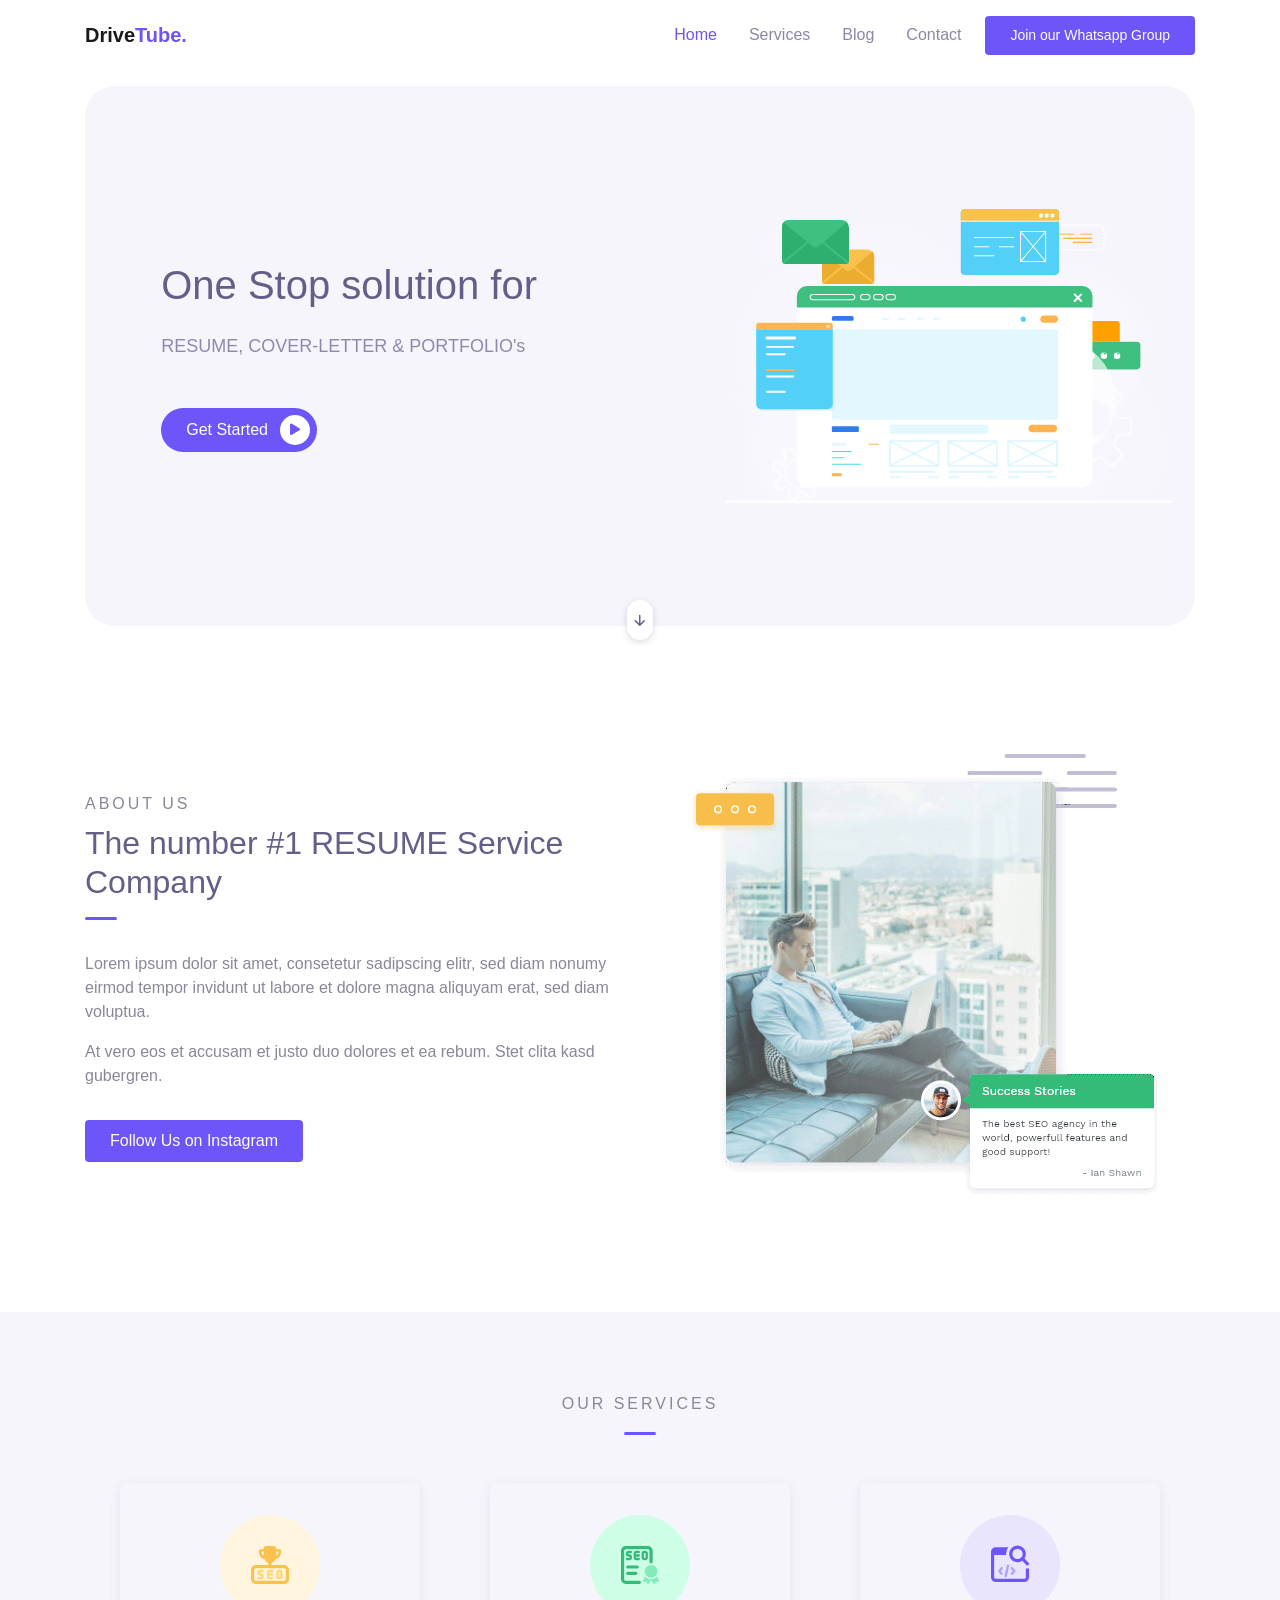
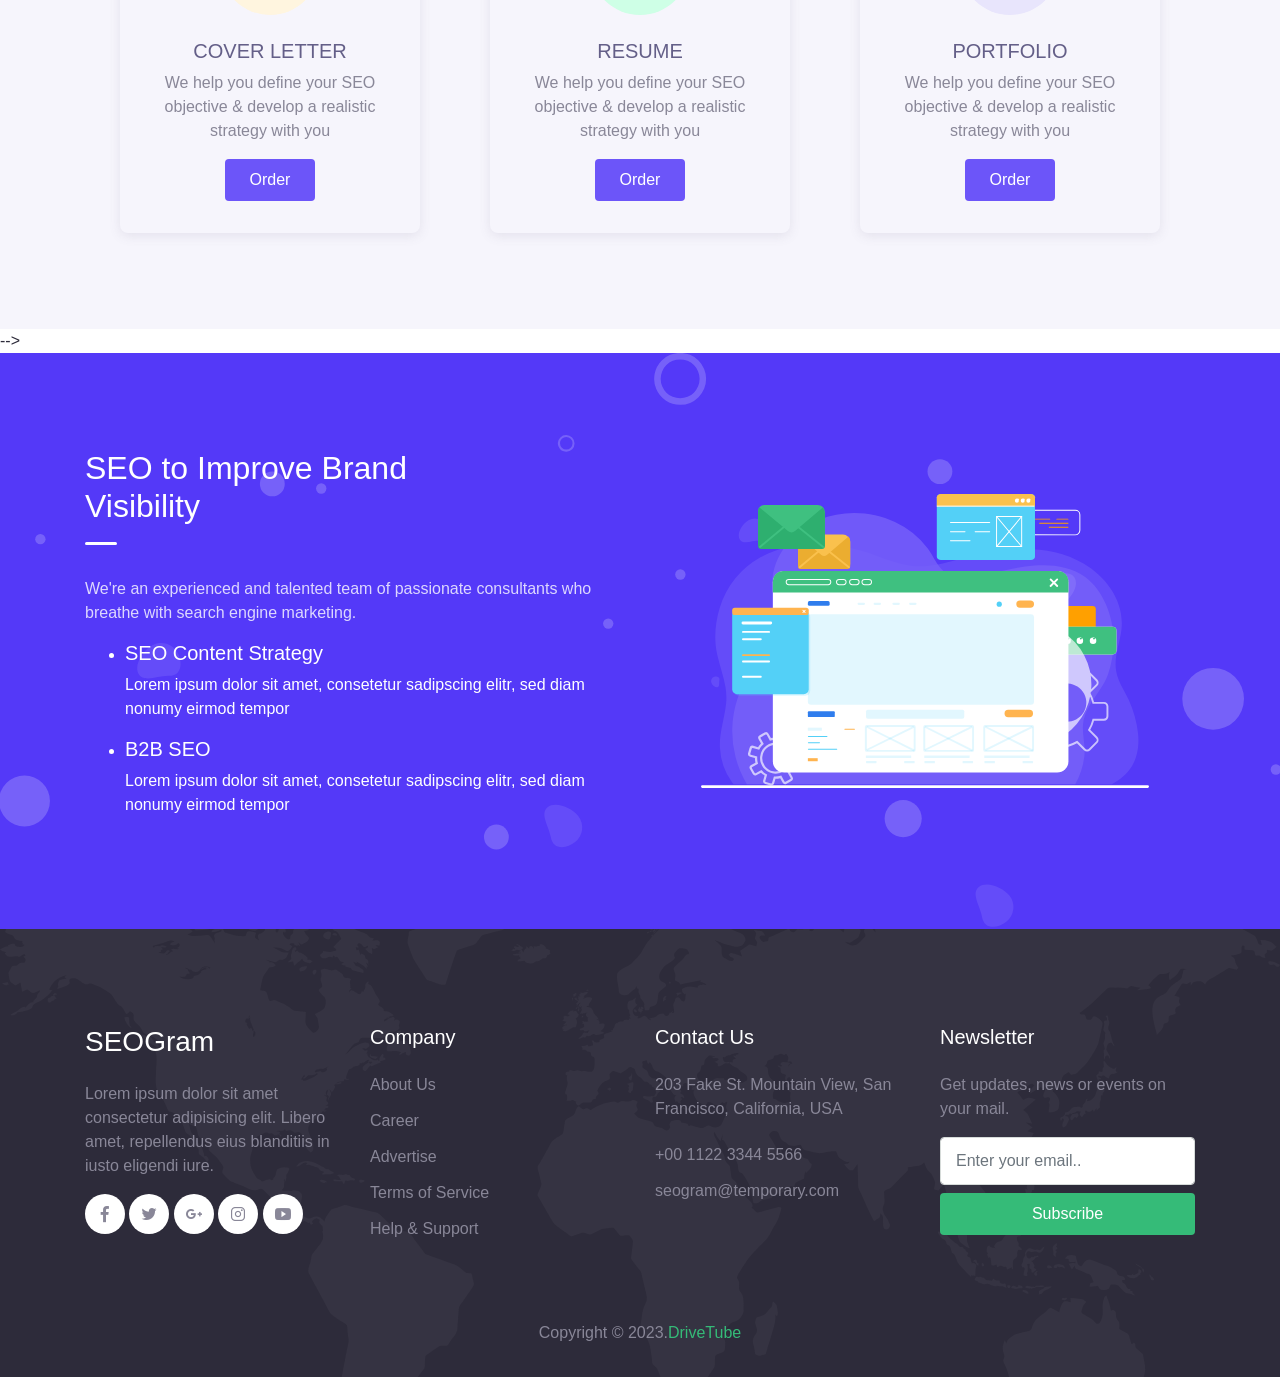
==== commit 3391c041: "copyrights" ====
--- a/index.html
+++ b/index.html
@@ -66,7 +66,8 @@
           </div>
           <div class="col-md-6 py-5 wow zoomIn">
             <div class="img-fluid text-center">
-              <img src="img/banner_image_2.svg" alt="">
+              <img class="image-banner d-block d-sm-none" width="300px"  src="img/banner_image_2.svg" alt="">
+              <img class="image-banner d-none d-sm-block"  src="img/banner_image_2.svg" alt="">
             </div>
           </div>
         </div>
@@ -304,7 +305,7 @@
         </div>
       </div>
 
-      <p class="text-center" id="copyright">Copyright &copy; 2020. This template design and develop by <a href="https://macodeid.com/" target="_blank">MACode ID</a></p>
+      <p class="text-center" id="copyright">Copyright &copy; 2023.<a href="https://drivetube.in/" target="_blank">DriveTube</a></p>
     </div>
   </footer>
 
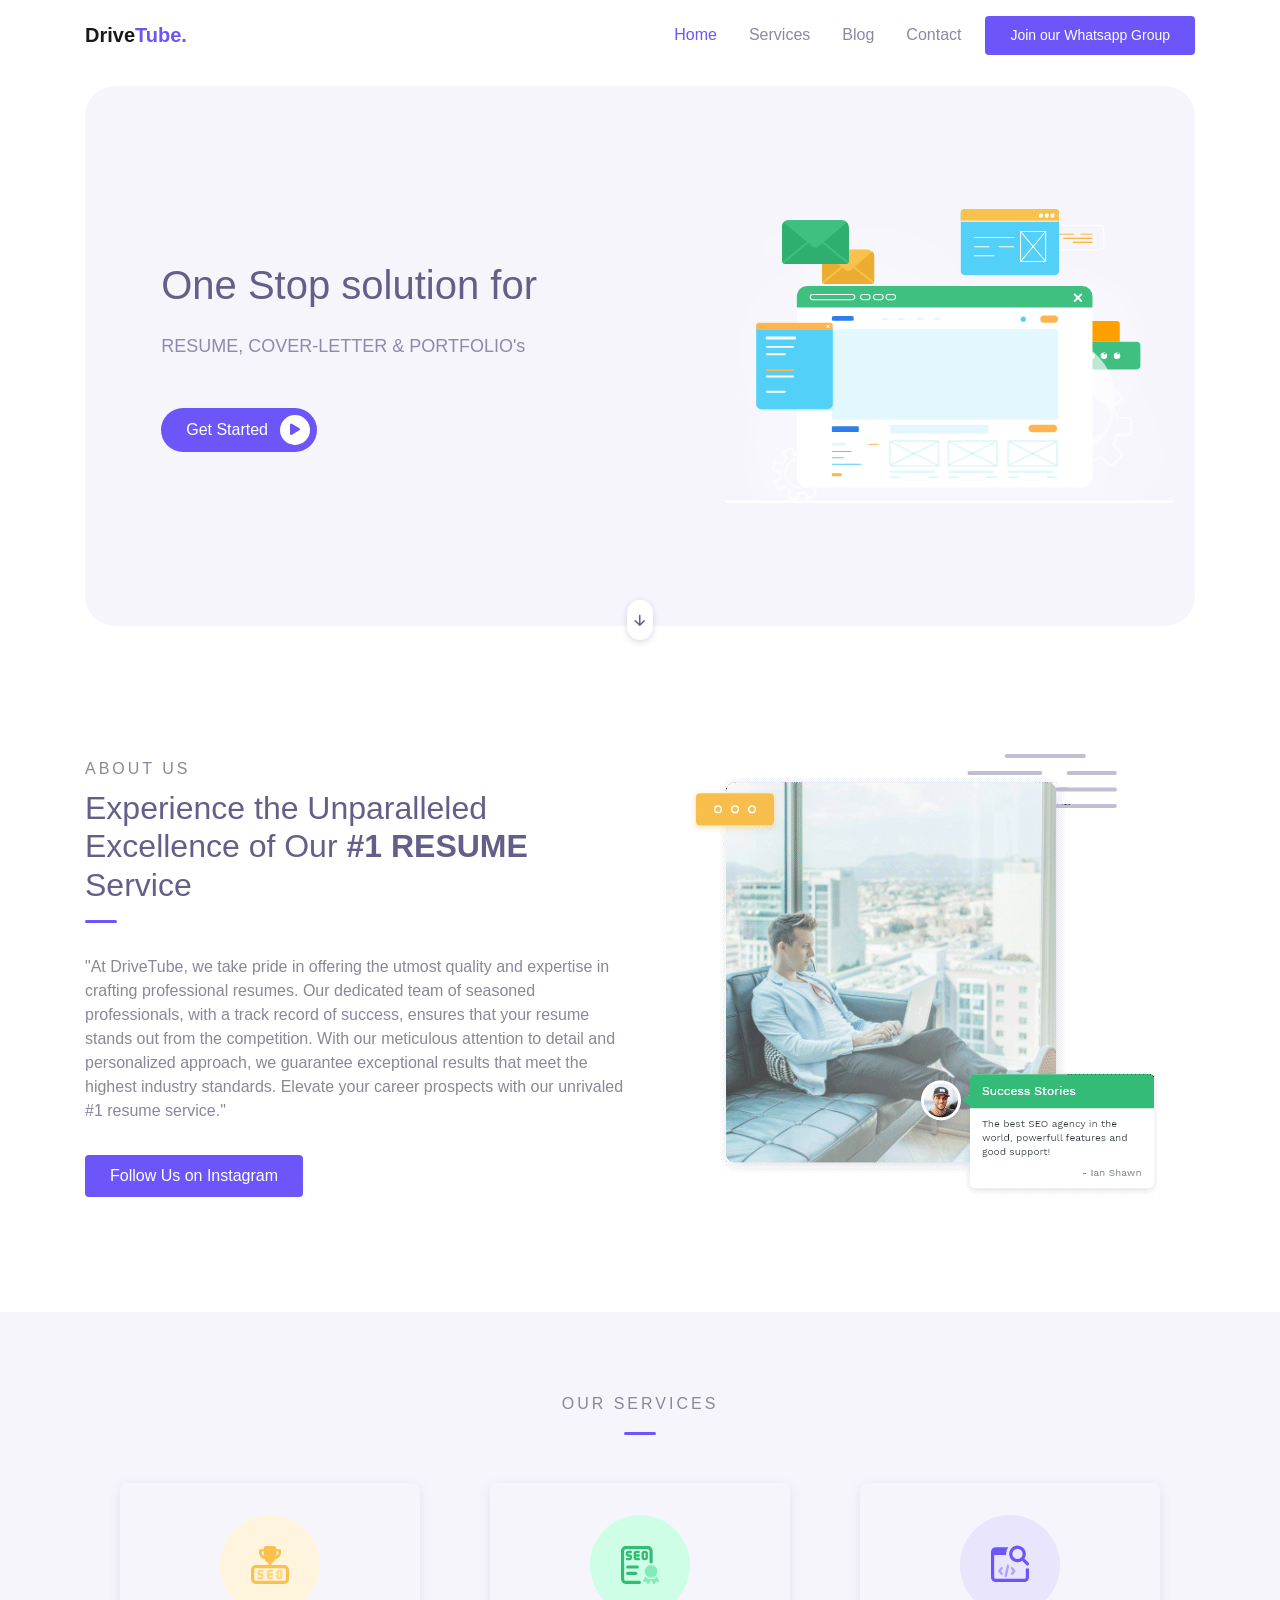
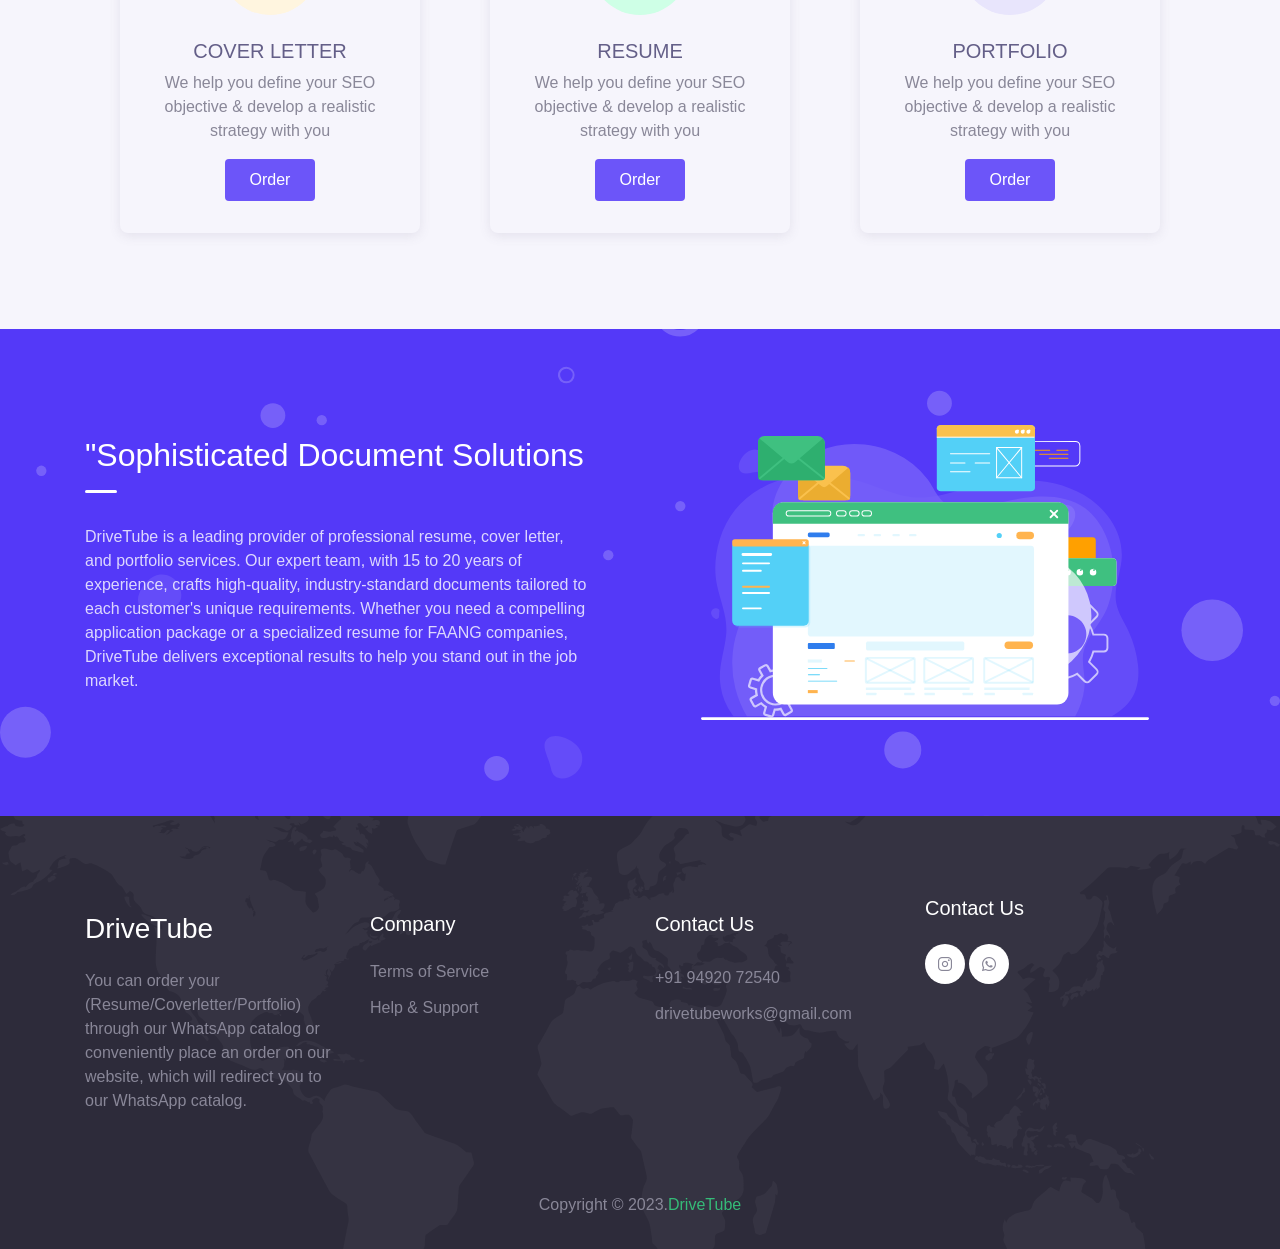
==== commit 4c26d8f7: "about info" ====
--- a/index.html
+++ b/index.html
@@ -83,11 +83,10 @@
       <div class="row align-items-center">
         <div class="col-lg-6 py-3 wow fadeInUp">
           <span class="subhead">About us</span>
-          <h2 class="title-section">The number #1 RESUME Service Company</h2>
+          <h2 class="title-section">Experience the Unparalleled Excellence of Our <strong>#1 RESUME</strong> Service</h2>
           <div class="divider"></div>
 
-          <p>Lorem ipsum dolor sit amet, consetetur sadipscing elitr, sed diam nonumy eirmod tempor invidunt ut labore et dolore magna aliquyam erat, sed diam voluptua.</p>
-          <p>At vero eos et accusam et justo duo dolores et ea rebum. Stet clita kasd gubergren.</p>
+          <p>"At DriveTube, we take pride in offering the utmost quality and expertise in crafting professional resumes. Our dedicated team of seasoned professionals, with a track record of success, ensures that your resume stands out from the competition. With our meticulous attention to detail and personalized approach, we guarantee exceptional results that meet the highest industry standards. Elevate your career prospects with our unrivaled #1 resume service."</p>
           <a href="about.html" class="btn btn-primary mt-3">Follow Us on Instagram</a>
         </div>
         <div class="col-lg-6 py-3 wow fadeInRight">
@@ -230,7 +229,7 @@
 
       </div>
     </div> .container -->
-  </div> <!-- .page-section --> -->
+  </div> <!-- .page-section -->
 
   <!-- Banner info -->
   <div class="page-section banner-info">
@@ -238,20 +237,11 @@
       <div class="container">
         <div class="row align-items-center">
           <div class="col-lg-6 py-3 pr-lg-5 wow fadeInUp">
-            <h2 class="title-section">SEO to Improve Brand <br> Visibility</h2>
+            <h2 class="title-section">"Sophisticated Document Solutions</h2>
             <div class="divider"></div>
-            <p>We're an experienced and talented team of passionate consultants who breathe with search engine marketing.</p>
+            <p>DriveTube is a leading provider of professional resume, cover letter, and portfolio services. Our expert team, with 15 to 20 years of experience, crafts high-quality, industry-standard documents tailored to each customer's unique requirements. Whether you need a compelling application package or a specialized resume for FAANG companies, DriveTube delivers exceptional results to help you stand out in the job market.</p>
             
-            <ul class="theme-list theme-list-light text-white">
-              <li>
-                <div class="h5">SEO Content Strategy</div>
-                <p>Lorem ipsum dolor sit amet, consetetur sadipscing elitr, sed diam nonumy eirmod tempor</p>
-              </li>
-              <li>
-                <div class="h5">B2B SEO</div>
-                <p>Lorem ipsum dolor sit amet, consetetur sadipscing elitr, sed diam nonumy eirmod tempor</p>
-              </li>
-            </ul>
+
           </div>
           <div class="col-lg-6 py-3 wow fadeInRight">
             <div class="img-fluid text-center">
@@ -268,40 +258,25 @@
     <div class="container">
       <div class="row mb-5">
         <div class="col-lg-3 py-3">
-          <h3>SEOGram</h3>
-          <p>Lorem ipsum dolor sit amet consectetur adipisicing elit. Libero amet, repellendus eius blanditiis in iusto eligendi iure.</p>
-
-          <div class="social-media-button">
-            <a href="#"><span class="mai-logo-facebook-f"></span></a>
-            <a href="#"><span class="mai-logo-twitter"></span></a>
-            <a href="#"><span class="mai-logo-google-plus-g"></span></a>
-            <a href="#"><span class="mai-logo-instagram"></span></a>
-            <a href="#"><span class="mai-logo-youtube"></span></a>
-          </div>
+          <h3>DriveTube</h3>
+          <p>You can order your (Resume/Coverletter/Portfolio) through our WhatsApp catalog or conveniently place an order on our website, which will redirect you to our WhatsApp catalog.</p>
         </div>
         <div class="col-lg-3 py-3">
           <h5>Company</h5>
           <ul class="footer-menu">
-            <li><a href="#">About Us</a></li>
-            <li><a href="#">Career</a></li>
-            <li><a href="#">Advertise</a></li>
             <li><a href="#">Terms of Service</a></li>
             <li><a href="#">Help & Support</a></li>
           </ul>
         </div>
         <div class="col-lg-3 py-3">
           <h5>Contact Us</h5>
-          <p>203 Fake St. Mountain View, San Francisco, California, USA</p>
-          <a href="#" class="footer-link">+00 1122 3344 5566</a>
-          <a href="#" class="footer-link">seogram@temporary.com</a>
-        </div>
-        <div class="col-lg-3 py-3">
-          <h5>Newsletter</h5>
-          <p>Get updates, news or events on your mail.</p>
-          <form action="#">
-            <input type="text" class="form-control" placeholder="Enter your email..">
-            <button type="submit" class="btn btn-success btn-block mt-2">Subscribe</button>
-          </form>
+          <a href="#" class="footer-link">+91 94920 72540</a>
+          <a href="#" class="footer-link">drivetubeworks@gmail.com</a>
+        </div>
+        <div class="social-media-button">
+          <h5>Contact Us</h5>
+          <a href="https://instagram.com/drivetube._?igshid=MzRlODBiNWFlZA=="><span class="mai-logo-instagram"></span></a><span></span>
+          <a href="#"><span class="mai-logo-whatsapp"></span></a>
         </div>
       </div>
 
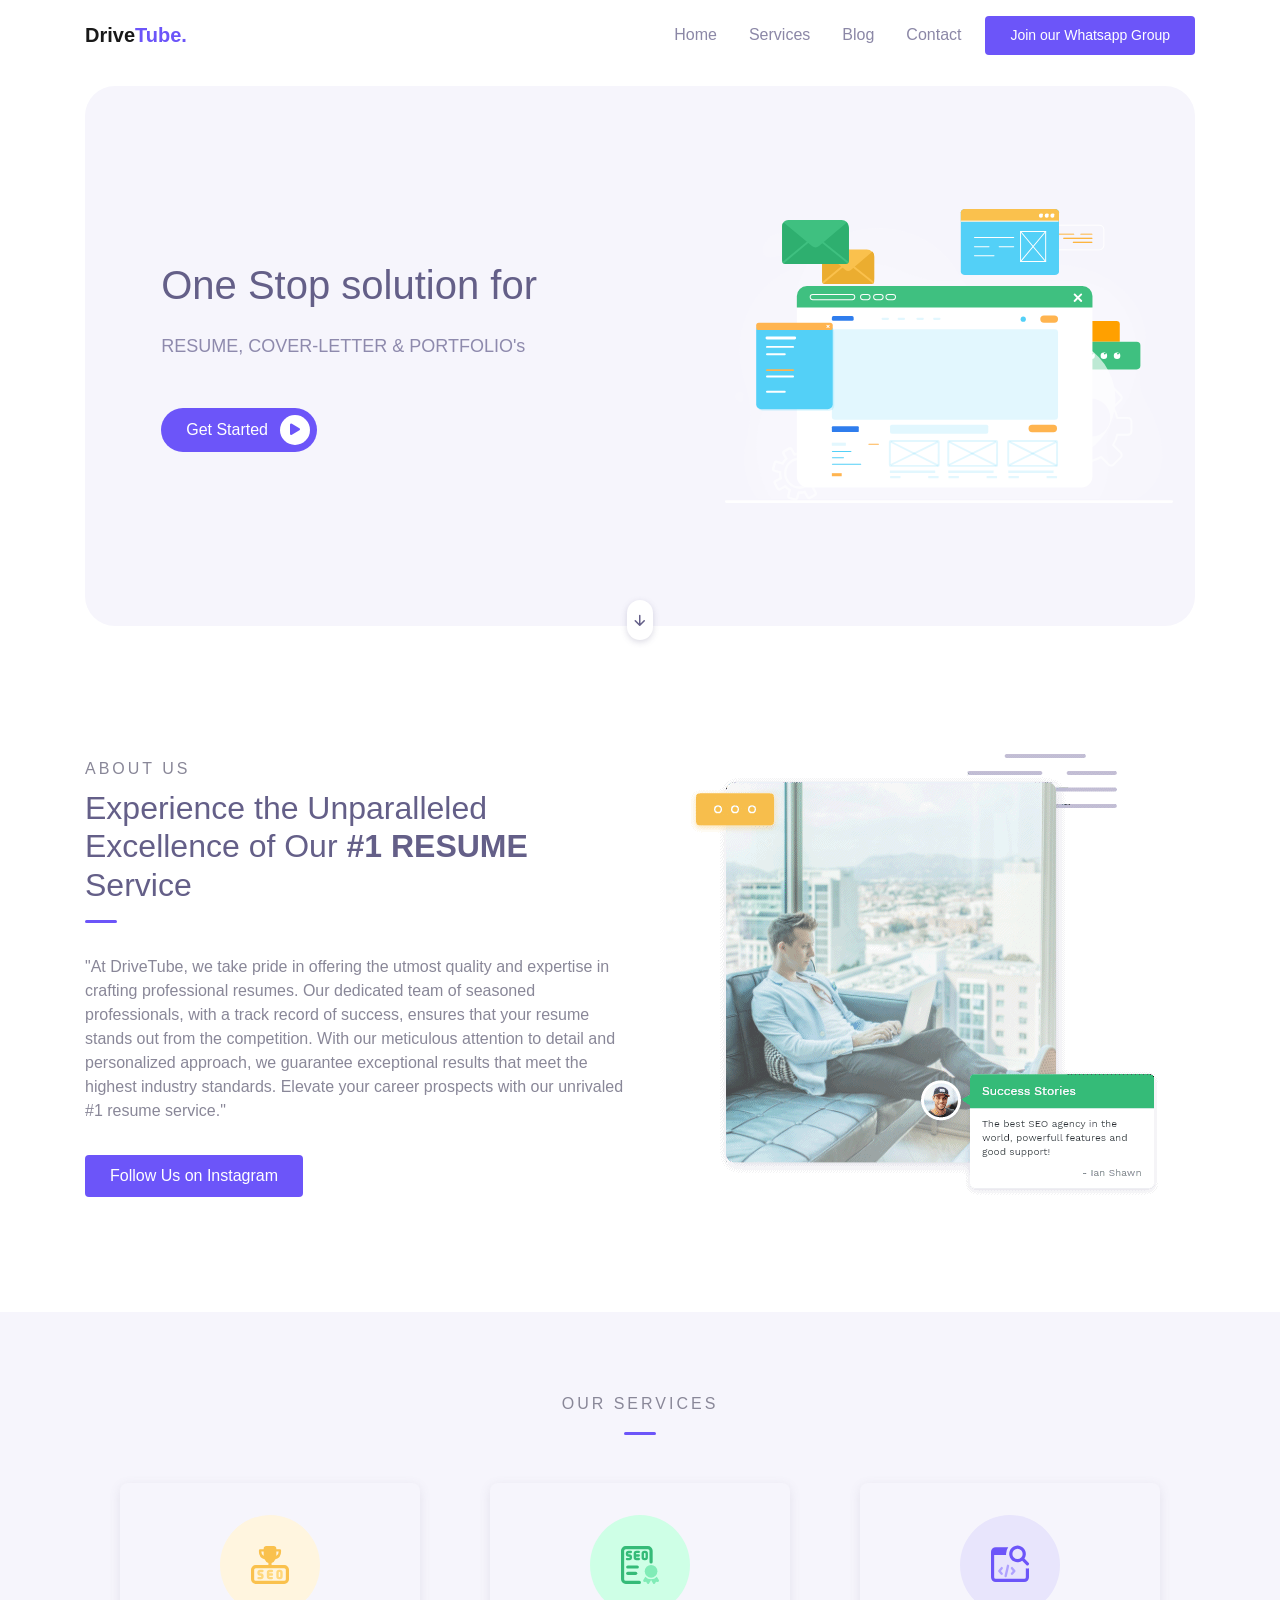
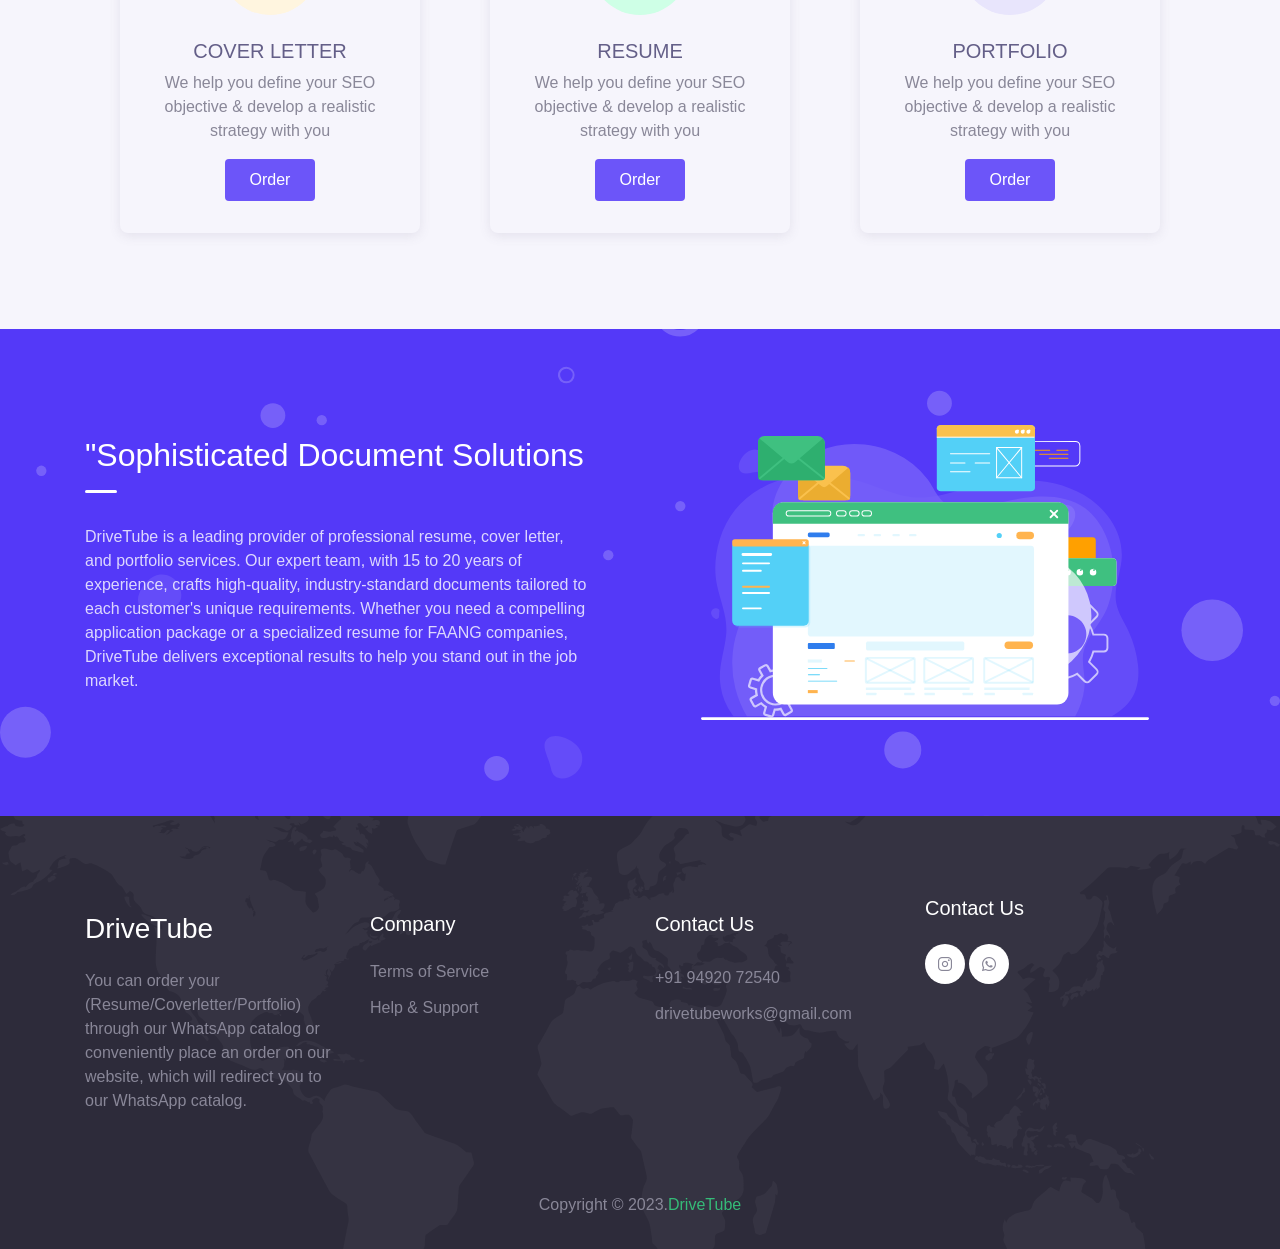
==== commit e6689e2f: "rsponsive" ====
--- a/index.html
+++ b/index.html
@@ -35,7 +35,7 @@
 
         <div class="navbar-collapse collapse" id="navbarContent">
           <ul class="navbar-nav ml-auto">
-            <li class="nav-item active">
+            <li class="nav-item">
               <a class="nav-link" href="index.html">Home</a>
             </li>
             <li class="nav-item">
@@ -62,11 +62,11 @@
           <div class="col-md-6 py-5 wow fadeInLeft">
             <h1 class="mb-4">One Stop solution for </h1>
             <p class="text-lg text-grey mb-5">RESUME, COVER-LETTER & PORTFOLIO's</p>
-            <a href="#" class="btn btn-primary btn-split">Get Started  <div class="fab"><span class="mai-play"></span></div></a>
+            <a href="#services" class="btn btn-primary btn-split">Get Started  <div class="fab"><span class="mai-play"></span></div></a>
           </div>
           <div class="col-md-6 py-5 wow zoomIn">
             <div class="img-fluid text-center">
-              <img class="image-banner d-block d-sm-none" width="300px"  src="img/banner_image_2.svg" alt="">
+              <img class="image-banner d-block d-sm-none ml-5" width="300px"  src="img/banner_image_2.svg" alt="">
               <img class="image-banner d-none d-sm-block"  src="img/banner_image_2.svg" alt="">
             </div>
           </div>
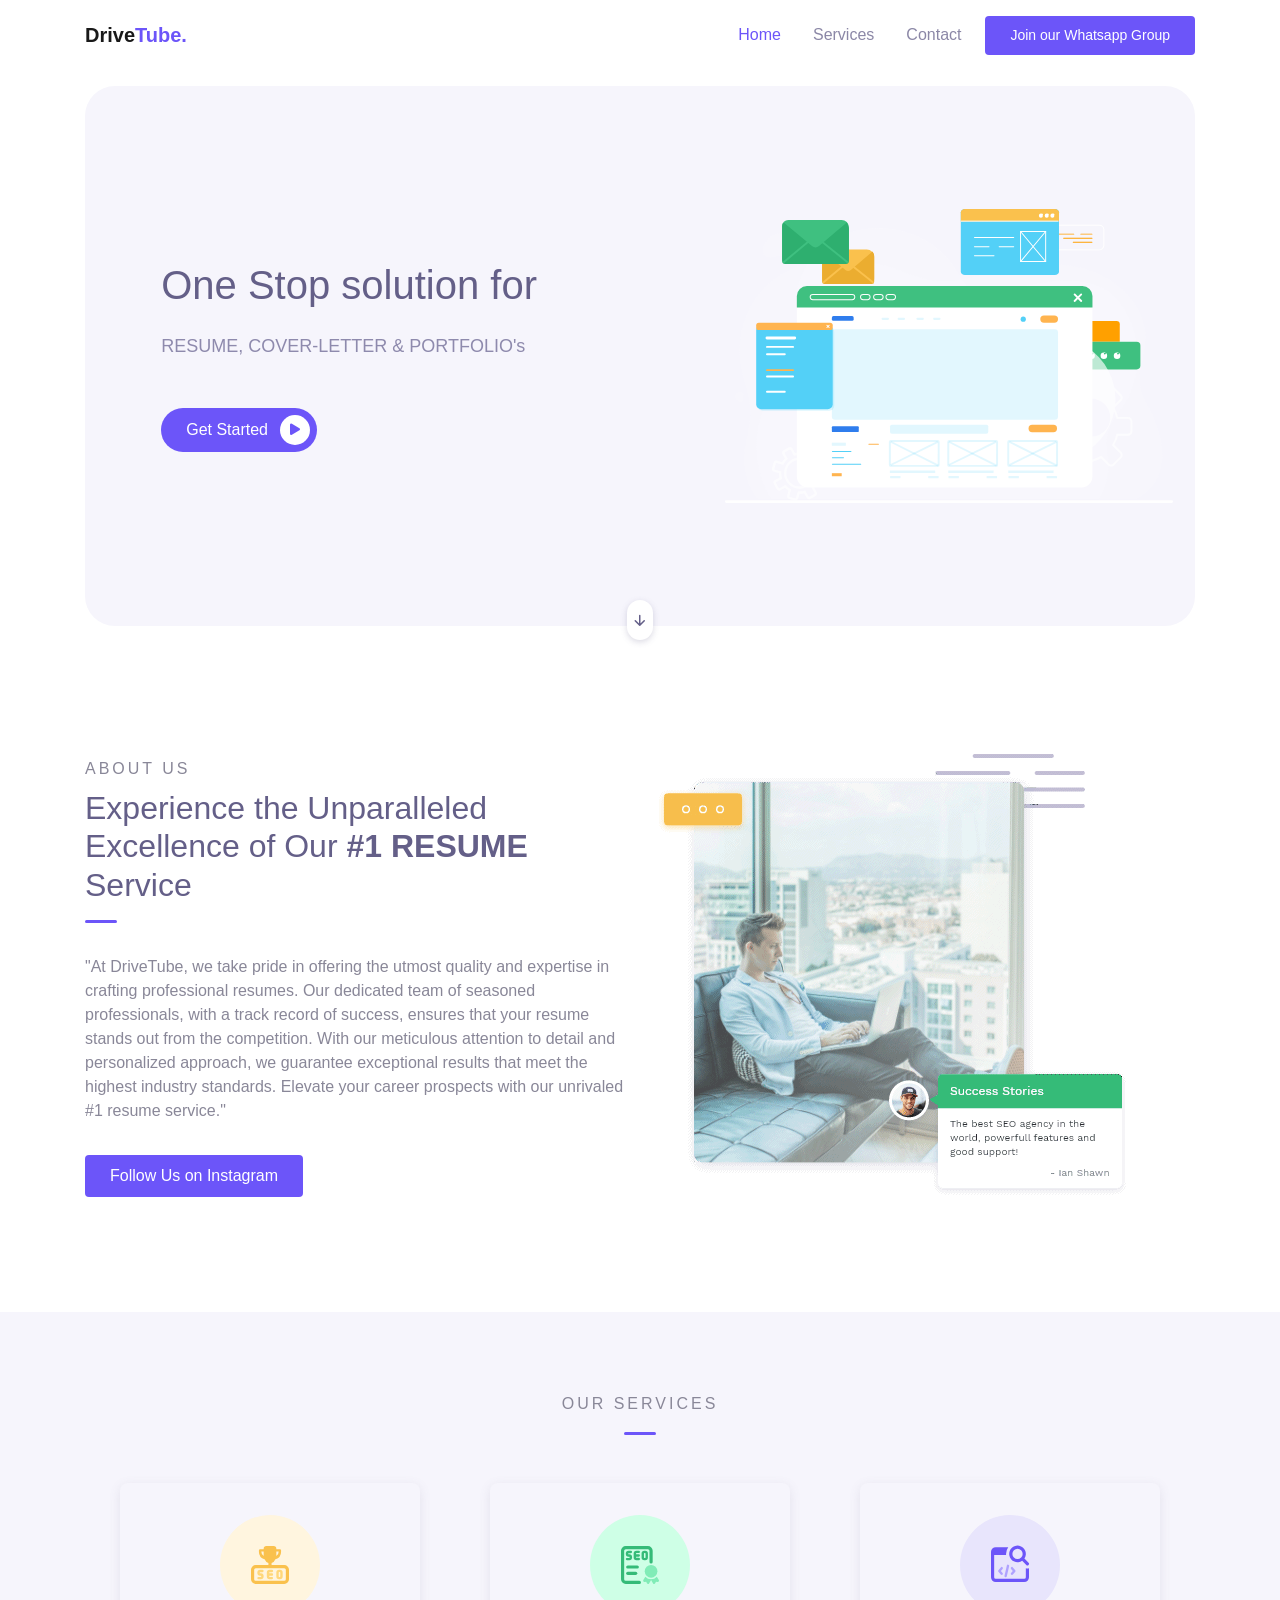
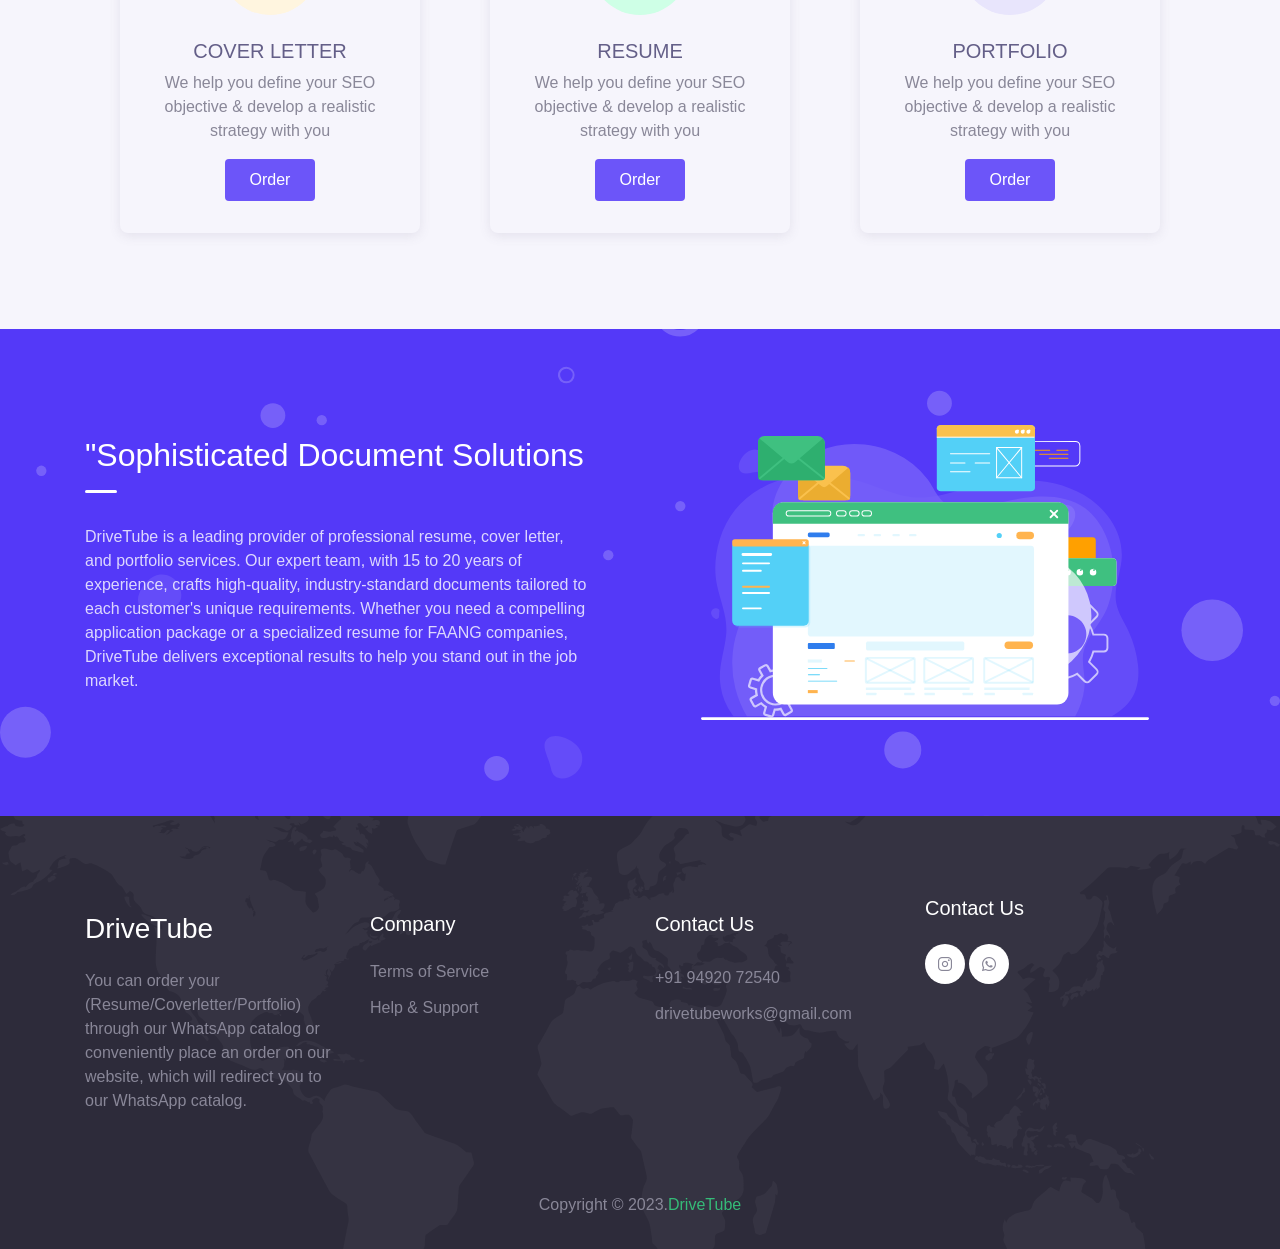
==== commit d649d047: "image" ====
--- a/index.html
+++ b/index.html
@@ -35,15 +35,15 @@
 
         <div class="navbar-collapse collapse" id="navbarContent">
           <ul class="navbar-nav ml-auto">
-            <li class="nav-item">
+            <li class="nav-item active">
               <a class="nav-link" href="index.html">Home</a>
             </li>
             <li class="nav-item">
               <a class="nav-link" href="service.html">Services</a>
             </li>
-            <li class="nav-item">
-              <a class="nav-link" href="blog.html">Blog</a>
-            </li>
+<!--            <li class="nav-item">-->
+<!--              <a class="nav-link" href="review.html">Reviews</a>-->
+<!--            </li>-->
             <li class="nav-item">
               <a class="nav-link" href="contact.html">Contact</a>
             </li>
@@ -91,7 +91,8 @@
         </div>
         <div class="col-lg-6 py-3 wow fadeInRight">
           <div class="img-fluid py-3 text-center">
-            <img src="img/about_frame.png" alt="">
+            <img class="d-block d-sm-none ml-5" width="300px" src="img/about_frame.png" alt="">
+            <img class="d-none d-sm-block" src="img/about_frame.png" alt="">
           </div>
         </div>
       </div>
